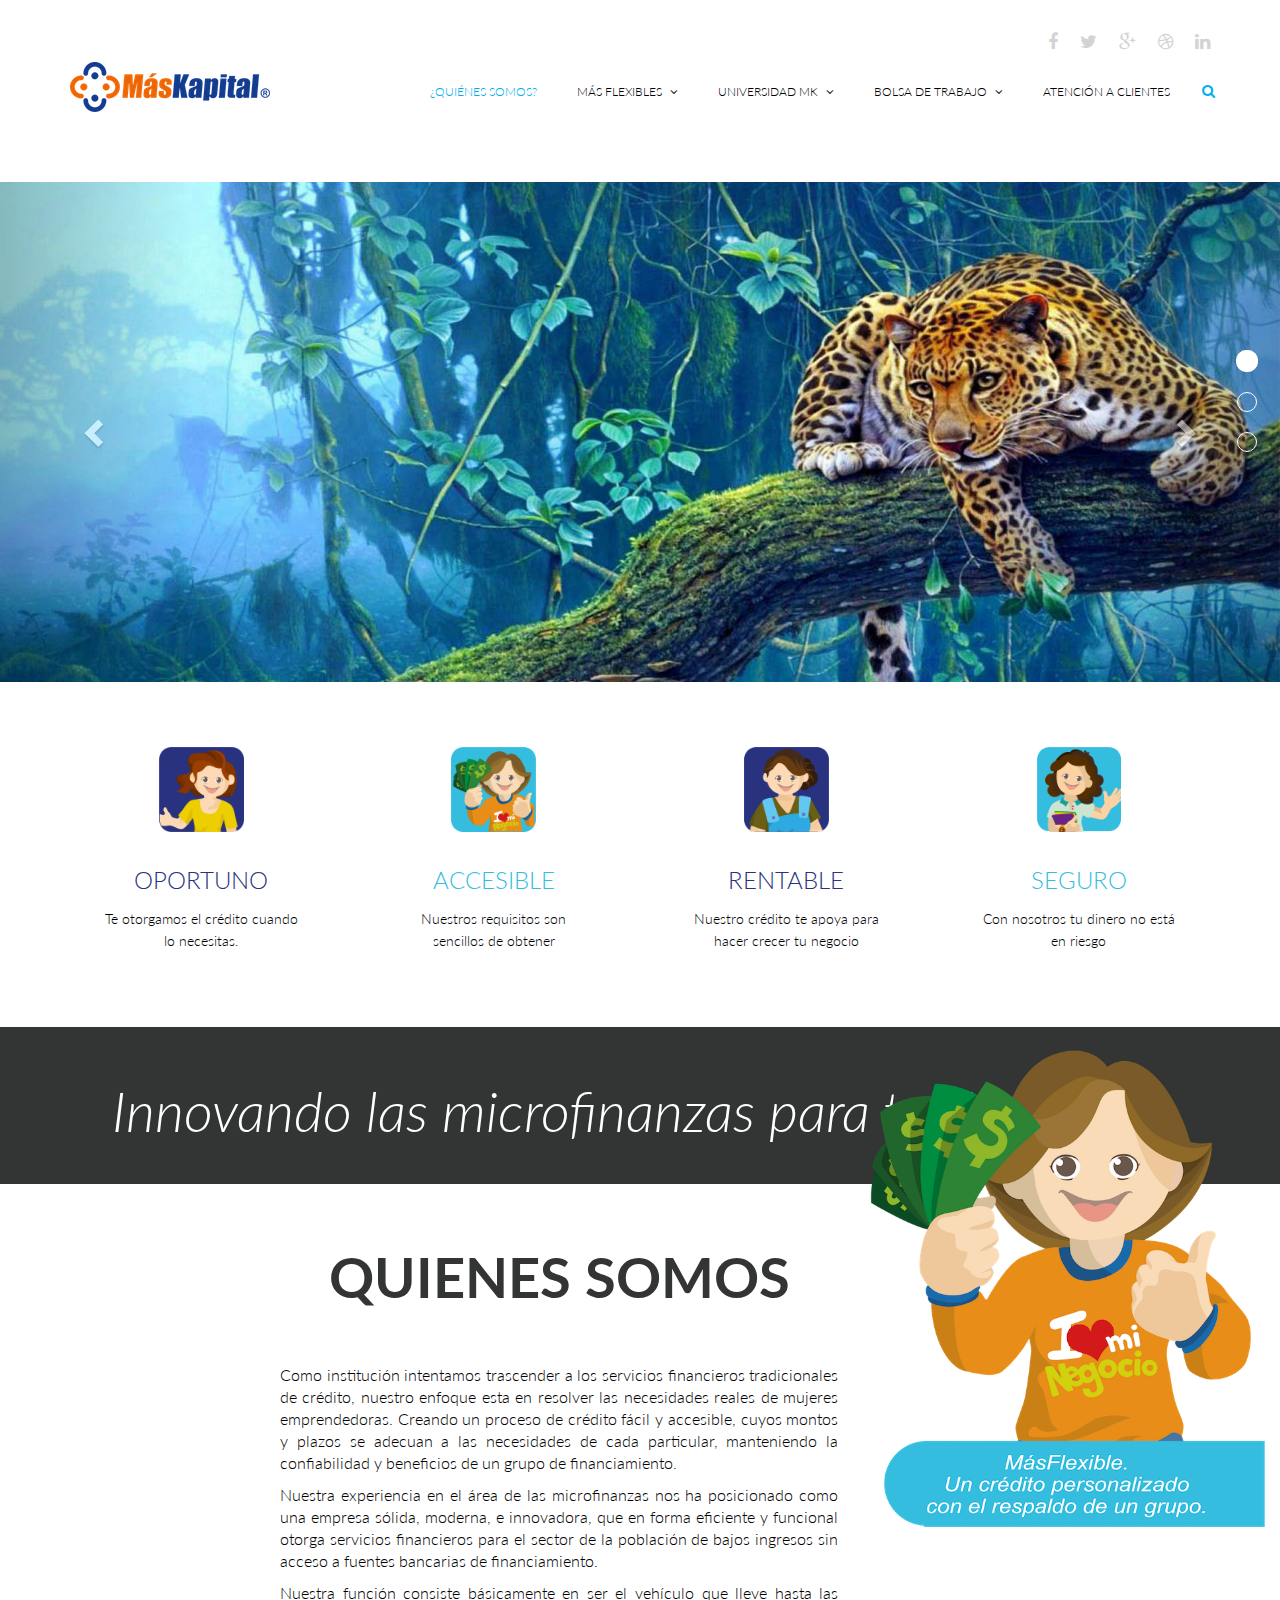
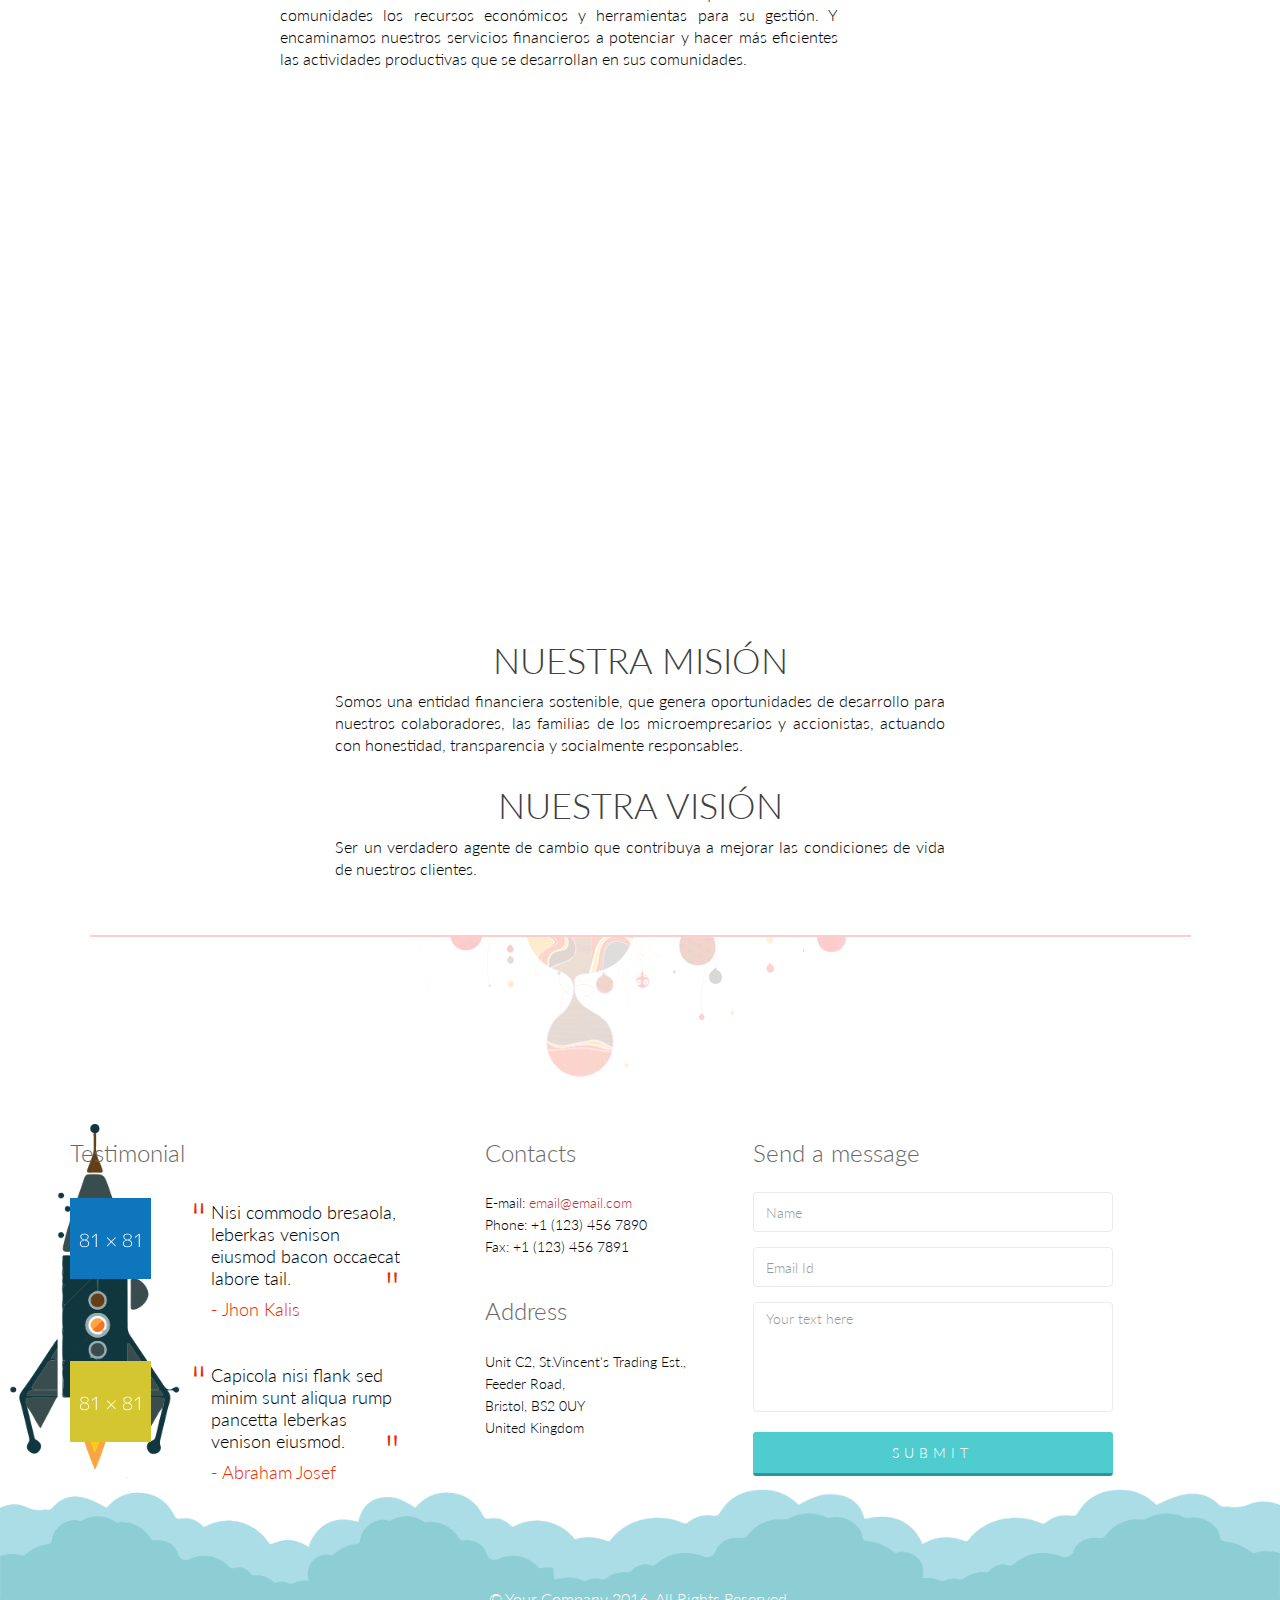
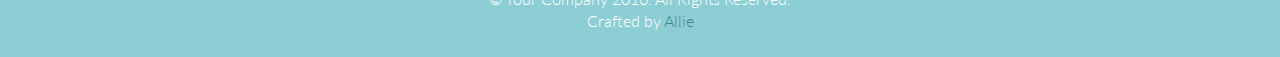
==== index.html @ a47e45c5 "Inicio" ====
<!DOCTYPE html>
<html lang="en">
<head>
    <meta charset="utf-8">
    <meta name="viewport" content="width=device-width, initial-scale=1.0">
    <meta name="description" content="">
    <meta name="author" content="">
    <title>Inicio | Más kapital</title>
    <link href="css/bootstrap.min.css" rel="stylesheet">
    <link href="css/font-awesome.min.css" rel="stylesheet">
    <link href="css/animate.min.css" rel="stylesheet"> 
    <link href="css/lightbox.css" rel="stylesheet"> 
	<link href="css/main.css" rel="stylesheet">
	<link href="css/responsive.css" rel="stylesheet">

    <!--[if lt IE 9]>
	    <script src="js/html5shiv.js"></script>
	    <script src="js/respond.min.js"></script>
    <![endif]-->       
    <link rel="shortcut icon" href="img/logos/favicon.jpg">
    <link rel="apple-touch-icon-precomposed" sizes="144x144" href="images/ico/apple-touch-icon-144-precomposed.png">
    <link rel="apple-touch-icon-precomposed" sizes="114x114" href="images/ico/apple-touch-icon-114-precomposed.png">
    <link rel="apple-touch-icon-precomposed" sizes="72x72" href="images/ico/apple-touch-icon-72-precomposed.png">
    <link rel="apple-touch-icon-precomposed" href="images/ico/apple-touch-icon-57-precomposed.png">
    <style>
.carousel-indicators {

  position: absolute;
  bottom: 40%;
  z-index: 15;
  width: 30px;
  margin-left: 20px;
  list-style: none;
  text-align: center;
  right: 5%;
  left:95%
}
.carousel-indicators li{
  display: block;
  width: 20px;
  height: 20px;
  margin-bottom: 20px;
}
.carousel-indicators .active {
 width: 22px;
 height: 22px;
 margin-bottom: 20px;
 background-color: #fff;
}
    </style>
</head><!--/head-->

<body>
	<header id="header">      
        <div class="container">
            <div class="row">
                <div class="col-sm-12 overflow">
                   <div class="social-icons pull-right">
                        <ul class="nav nav-pills">
                            <li><a href=""><i class="fa fa-facebook"></i></a></li>
                            <li><a href=""><i class="fa fa-twitter"></i></a></li>
                            <li><a href=""><i class="fa fa-google-plus"></i></a></li>
                            <li><a href=""><i class="fa fa-dribbble"></i></a></li>
                            <li><a href=""><i class="fa fa-linkedin"></i></a></li>
                        </ul>
                    </div> 
                </div>
             </div>
        </div>
        <div class="navbar navbar-inverse" role="banner">
            <div class="container">
                <div class="navbar-header">
                    <button type="button" class="navbar-toggle" data-toggle="collapse" data-target=".navbar-collapse">
                        <span class="sr-only">Toggle navigation</span>
                        <span class="icon-bar"></span>
                        <span class="icon-bar"></span>
                        <span class="icon-bar"></span>
                    </button>

                    <a class="navbar-brand" href="index.html" style="margin-top:10px;">
                    	<h1><img src="img/logos/logo_mas_kapital.png" alt="logo"></h1>
                    </a>
                    
                </div>
                <div class="collapse navbar-collapse" style="margin-top:10px;">
                    <ul class="nav navbar-nav navbar-right">
                        <li class="active"><a href="index.html">¿QUIÉNES SOMOS?</a></li>
                        <li class="dropdown"><a href="#">MÁS FLEXIBLES <i class="fa fa-angle-down"></i></a>
                            <ul role="menu" class="sub-menu">
                                <li><a href="aboutus.html">About</a></li>
                                <li><a href="aboutus2.html">About 2</a></li>
                                <li><a href="service.html">Services</a></li>
                                <li><a href="pricing.html">Pricing</a></li>
                                <li><a href="contact.html">Contact us</a></li>
                                <li><a href="contact2.html">Contact us 2</a></li>
                                <li><a href="404.html">404 error</a></li>
                                <li><a href="coming-soon.html">Coming Soon</a></li>
                            </ul>
                        </li>                    
                        <li class="dropdown"><a href="blog.html">UNIVERSIDAD MK <i class="fa fa-angle-down"></i></a>
                            <ul role="menu" class="sub-menu">
                                <li><a href="blog.html">Blog Default</a></li>
                                <li><a href="blogtwo.html">Timeline Blog</a></li>
                                <li><a href="blogone.html">2 Columns + Right Sidebar</a></li>
                                <li><a href="blogthree.html">1 Column + Left Sidebar</a></li>
                                <li><a href="blogfour.html">Blog Masonary</a></li>
                                <li><a href="blogdetails.html">Blog Details</a></li>
                            </ul>
                        </li>
                        <li class="dropdown"><a href="portfolio.html">BOLSA DE TRABAJO <i class="fa fa-angle-down"></i></a>
                            <ul role="menu" class="sub-menu">
                                <li><a href="portfolio.html">Portfolio Default</a></li>
                                <li><a href="portfoliofour.html">Isotope 3 Columns + Right Sidebar</a></li>
                                <li><a href="portfolioone.html">3 Columns + Right Sidebar</a></li>
                                <li><a href="portfoliotwo.html">3 Columns + Left Sidebar</a></li>
                                <li><a href="portfoliothree.html">2 Columns</a></li>
                                <li><a href="portfolio-details.html">Portfolio Details</a></li>
                            </ul>
                        </li>                         
                        <li><a href="shortcodes.html ">ATENCIÓN A CLIENTES</a></li>                    
                    </ul>
                </div>
                <div class="search" style="margin-top:10px;">
                    <form role="form">
                        <i class="fa fa-search"></i>
                        <div class="field-toggle">
                            <input type="text" class="search-form" autocomplete="off" placeholder="Search">
                        </div>
                    </form>
                </div>
            </div>
        </div>
    </header>
    <!--/#header-->

    <section id="home-slider">


        <div class="container-fluid">
            <div class="row">
        
                <div style="padding:0px;">
                    <div id="carousel-example-generic" class="carousel slide" data-ride="carousel">
                        <!-- Indicators -->
                        <ol class="carousel-indicators">
                            <li data-target="#carousel-example-generic" data-slide-to="0" class="active"></li>
                            <li data-target="#carousel-example-generic" data-slide-to="1"></li>
                            <li data-target="#carousel-example-generic" data-slide-to="2"></li>
                        </ol>

                        <!-- Wrapper for slides -->
                        <div class="carousel-inner" role="listbox">
                            <div class="item active ">
                                <img src="img/imagen1.jpg"  alt="imagen1">
                            </div>
                            <div class="item">
                                <img src="img/imagen1.jpg" alt="imagen2">
                            </div>
                            <div class="item">
                                <img src="img/imagen1.jpg" alt="imagen3">
                            </div>

                        </div>

                        <!-- Controls -->
                        <a class="left carousel-control" href="#carousel-example-generic" role="button" data-slide="prev">
                            <span class="glyphicon glyphicon-chevron-left" aria-hidden="true"></span>
                            <span class="sr-only">Previous</span>
                        </a>
                        <a class="right carousel-control" href="#carousel-example-generic" role="button" data-slide="next">
                            <span class="glyphicon glyphicon-chevron-right" aria-hidden="true"></span>
                            <span class="sr-only">Next</span>
                        </a>
                    </div>                  
                </div>

                <!--<div class="main-slider">
                    <div class="slide-text">
                        <h1>We Are Creative Nerds</h1>
                        <p>Boudin doner frankfurter pig. Cow shank bresaola pork loin tri-tip tongue venison pork belly meatloaf short loin landjaeger biltong beef ribs shankle chicken andouille.</p>
                        <a href="#" class="btn btn-common">SIGN UP</a>
                    </div>
                    <img src="images/home/slider/hill.png" class="slider-hill" alt="slider image">
                    <img src="images/home/slider/house.png" class="slider-house" alt="slider image">
                    <img src="images/home/slider/sun.png" class="slider-sun" alt="slider image">
                    <img src="images/home/slider/birds1.png" class="slider-birds1" alt="slider image">
                    <img src="images/home/slider/birds2.png" class="slider-birds2" alt="slider image">
                </div>-->
            </div>
        </div>
        <div class="preloader"><i class="fa fa-sun-o fa-spin"></i></div>
    </section>
    <!--/#home-slider-->

    <section id="services">
        <div class="container">
            <div class="row">
                <div class="col-sm-3 text-center padding wow fadeIn" data-wow-duration="1000ms" data-wow-delay="300ms">
                    <div class="single-service">
                        <div class="wow scaleIn" data-wow-duration="500ms" data-wow-delay="300ms">
                            <img src="img/index/oportuno.png" alt="oportuno">
                        </div>
                        <h2 style="color:#29327e">OPORTUNO</h2>
                        <p>Te otorgamos el crédito cuando lo necesitas.</p>
                    </div>
                </div>
                <div class="col-sm-3 text-center padding wow fadeIn" data-wow-duration="1000ms" data-wow-delay="600ms">
                    <div class="single-service">
                        <div class="wow scaleIn" data-wow-duration="500ms" data-wow-delay="600ms">
                            <img src="img/index/accesible.png" alt="accesible">
                        </div>
                        <h2 style="color:#35bddf">ACCESIBLE</h2>
                        <p>Nuestros requisitos son sencillos de obtener</p>
                    </div>
                </div>
                <div class="col-sm-3 text-center padding wow fadeIn" data-wow-duration="1000ms" data-wow-delay="900ms">
                    <div class="single-service">
                        <div class="wow scaleIn" data-wow-duration="500ms" data-wow-delay="900ms">
                            <img src="img/index/rentable.png" alt="rentable">
                        </div>
                        <h2 style="color:#29327e">RENTABLE</h2>
                        <p>Nuestro crédito te apoya para hacer crecer tu negocio</p>
                    </div>
                </div>
                <div class="col-sm-3 text-center padding wow fadeIn" data-wow-duration="1000ms" data-wow-delay="1200ms">
                    <div class="single-service">
                        <div class="wow scaleIn" data-wow-duration="500ms" data-wow-delay="1200ms">
                            <img src="img/index/seguro.png" alt="seguro">
                        </div>
                        <h2 style="color:#35bddf">SEGURO</h2>
                        <p>Con nosotros tu dinero no está en riesgo</p>
                    </div>
                </div>

            </div>
        </div>
    </section>
    <!--/#services-->

    <section id="action" class="responsive" style="background-color:#323534">
        <div class="vertical-center">
             <div class="container-fluid">
                <div class="row">
                    <h1 class="hidden-sm hidden-xs" style="padding-left:2em;color:#ffffff;font-size:4em;"><i>Innovando las microfinanzas para tu desarrollo</i></h1>
                    <h1 class="visible-xs visible-sm" style="padding-left:2em;color:red;font-size:24px;"><i>Innovando las microfinanzas para tu desarrollo</i></h1>
                </div>
            </div>
        </div>
   </section>
    <!--/#action-->

    <!-- QUIENES SOMOS -->
    <section id="features">
        <div class="container-fluid">
            <div class="row">
                <!--<div class="single-features">
                    <div class="col-sm-5 wow fadeInLeft" data-wow-duration="500ms" data-wow-delay="300ms">
                        <img src="images/home/image1.png" class="img-responsive" alt="">
                    </div>
                    <div class="col-sm-6 wow fadeInRight" data-wow-duration="500ms" data-wow-delay="300ms">
                        <h2>Experienced and Enthusiastic</h2>
                        <P>Pork belly leberkas cow short ribs capicola pork loin. Doner fatback frankfurter jerky meatball pastrami bacon tail sausage. Turkey fatback ball tip, tri-tip tenderloin drumstick salami strip steak.</P>
                    </div>
                </div>-->
                <div class="">
                    <div class="col-sm-8 fadeInLeft text-center" style="padding-left:20em;margin-top:3em;">
                        <h1 style="color:#323534;font-size:4em;margin-bottom:1em;"><b>QUIENES SOMOS</b></h1>
                        <p style="font-size:16px;text-align:justify;">
                            Como institución intentamos trascender a los servicios financieros tradicionales de crédito, nuestro enfoque esta en resolver las necesidades reales de mujeres emprendedoras. Creando un proceso de crédito fácil y accesible, cuyos montos y plazos se adecuan a las necesidades de cada particular, manteniendo la confiabilidad y beneficios de un grupo de financiamiento. 
                        </p>
                        <p style="font-size:16px;text-align:justify;">
                            Nuestra experiencia en el área de las microfinanzas nos ha posicionado como una empresa sólida, moderna, e innovadora, que en forma eficiente y funcional otorga servicios financieros para el sector de la población de bajos ingresos sin acceso a fuentes bancarias de financiamiento.
                        </p>
                        <p style="font-size:16px;text-align:justify;">
                            Nuestra función consiste básicamente en ser el vehículo que lleve hasta las comunidades los recursos económicos y herramientas para su gestión. Y encaminamos nuestros servicios financieros a potenciar y hacer más eficientes las actividades productivas que se desarrollan en sus comunidades.
                        </p>
                    </div>
                    <div class="col-sm-4">
                        <img class="img-responsive" src="img/quienes_somos/quienes_somos.png" alt="" style="float:right;margin-top:-150px;">
                    </div>
                </div>

            </div>
        </div>
    </section>
     <!--/#features-->
    
    <section id="clients" style="margin-top:4em;">
        <div class="">
            <div class="row">
                <div class="col-sm-12">
                    <div class="clients text-center wow fadeInUp" data-wow-duration="500ms" data-wow-delay="300ms">
                        <p><img src="img/nuestros_valores/nuestros_valores.jpg" class="img-responsive" alt=""></p>
                    </div>
                    <div class="col-sm-6 col-sm-offset-3">
                        <h1 class="title text-center">NUESTRA MISIÓN</h1>
                        <p style="text-align:justify;font-size:16px;">
                            Somos una entidad financiera sostenible, que genera oportunidades de desarrollo para nuestros colaboradores, las familias de los microempresarios y accionistas, actuando con honestidad, transparencia y socialmente responsables.
                        </p>
                    </div>
                    <div class="col-sm-6 col-sm-offset-3">
                        <h1 class="title text-center">NUESTRA VISIÓN</h1>
                        <p style="text-align:justify;font-size:16px;">
                            Ser un verdadero agente de cambio que contribuya a mejorar las condiciones de vida de nuestros clientes.
                        </p> 
                    </div>
                    <!--<div class="clients-logo wow fadeIn" data-wow-duration="1000ms" data-wow-delay="600ms">
                        <div class="col-xs-3 col-sm-2">
                            <a href="#"><img src="images/home/client1.png" class="img-responsive" alt=""></a>
                        </div>
                        <div class="col-xs-3 col-sm-2">
                            <a href="#"><img src="images/home/client2.png" class="img-responsive" alt=""></a>
                        </div>
                         <div class="col-xs-3 col-sm-2">
                            <a href="#"><img src="images/home/client3.png" class="img-responsive" alt=""></a>
                        </div>
                         <div class="col-xs-3 col-sm-2">
                            <a href="#"><img src="images/home/client4.png" class="img-responsive" alt=""></a>
                        </div>
                         <div class="col-xs-3 col-sm-2">
                            <a href="#"><img src="images/home/client5.png" class="img-responsive" alt=""></a>
                        </div>
                         <div class="col-xs-3 col-sm-2">
                            <a href="#"><img src="images/home/client6.png" class="img-responsive" alt=""></a>
                        </div>
                    </div>-->
                </div>
            </div>
        </div>
     </section>
    <!--/#clients-->

    <footer id="footer">
        <div class="container">
            <div class="row">
                <div class="col-sm-12 text-center bottom-separator">
                    <img src="images/home/under.png" class="img-responsive inline" alt="">
                </div>
                <div class="col-md-4 col-sm-6">
                    <div class="testimonial bottom">
                        <h2>Testimonial</h2>
                        <div class="media">
                            <div class="pull-left">
                                <a href="#"><img src="images/home/profile1.png" alt=""></a>
                            </div>
                            <div class="media-body">
                                <blockquote>Nisi commodo bresaola, leberkas venison eiusmod bacon occaecat labore tail.</blockquote>
                                <h3><a href="#">- Jhon Kalis</a></h3>
                            </div>
                         </div>
                        <div class="media">
                            <div class="pull-left">
                                <a href="#"><img src="images/home/profile2.png" alt=""></a>
                            </div>
                            <div class="media-body">
                                <blockquote>Capicola nisi flank sed minim sunt aliqua rump pancetta leberkas venison eiusmod.</blockquote>
                                <h3><a href="">- Abraham Josef</a></h3>
                            </div>
                        </div>   
                    </div> 
                </div>
                <div class="col-md-3 col-sm-6">
                    <div class="contact-info bottom">
                        <h2>Contacts</h2>
                        <address>
                        E-mail: <a href="mailto:someone@example.com">email@email.com</a> <br> 
                        Phone: +1 (123) 456 7890 <br> 
                        Fax: +1 (123) 456 7891 <br> 
                        </address>

                        <h2>Address</h2>
                        <address>
                        Unit C2, St.Vincent's Trading Est., <br> 
                        Feeder Road, <br> 
                        Bristol, BS2 0UY <br> 
                        United Kingdom <br> 
                        </address>
                    </div>
                </div>
                <div class="col-md-4 col-sm-12">
                    <div class="contact-form bottom">
                        <h2>Send a message</h2>
                        <form id="main-contact-form" name="contact-form" method="post" action="sendemail.php">
                            <div class="form-group">
                                <input type="text" name="name" class="form-control" required="required" placeholder="Name">
                            </div>
                            <div class="form-group">
                                <input type="email" name="email" class="form-control" required="required" placeholder="Email Id">
                            </div>
                            <div class="form-group">
                                <textarea name="message" id="message" required="required" class="form-control" rows="8" placeholder="Your text here"></textarea>
                            </div>                        
                            <div class="form-group">
                                <input type="submit" name="submit" class="btn btn-submit" value="Submit">
                            </div>
                        </form>
                    </div>
                </div>
                <div class="col-sm-12">
                    <div class="copyright-text text-center">
                        <p>&copy; Your Company 2016. All Rights Reserved.</p>
                        <p>Crafted by <a target="_blank" href="http://designscrazed.org/">Allie</a></p>
                    </div>
                </div>
            </div>
        </div>
    </footer>
    <!--/#footer-->

    <script type="text/javascript" src="js/jquery.js"></script>
    <script type="text/javascript" src="js/bootstrap.min.js"></script>
    <script type="text/javascript" src="js/lightbox.min.js"></script>
    <script type="text/javascript" src="js/wow.min.js"></script>
    <script type="text/javascript" src="js/main.js"></script>   
</body>
</html>
---- css/main.css ----
/*
  Theme Name: Triangle
  Theme Uri: http://designscrazed.org/
  Author: Allie
  Author Uri: http://designscrazed.org/
  Description: Creative Site Template
  Version: 1.1
  */

  @import url(http://fonts.googleapis.com/css?family=Lato:100,300,400,700);
  @import url(http://fonts.googleapis.com/css?family=Open+Sans:300italic,400italic,600italic,700italic,400,300,600,700);
  @import url(http://fonts.googleapis.com/css?family=Noto+Sans:400,700);

  body {
    background: #fff;
    font-family: 'Lato', sans-serif;
    font-weight: 300;
    font-size: 14px;
    line-height: 22px;
    color: #000;
  }

  html {
    height: 100%;
  }


  a{
    color:#C03035;
  }

  a:hover {
    outline: none;
    text-decoration:none;
    color:#4fcccd;
  }

  a:focus {
    outline:none;
    outline-offset: 0;
  }

  a {
    -webkit-transition: 300ms;
    -moz-transition: 300ms;
    -o-transition: 300ms;
    transition: 300ms;
  }


  ul {
    list-style: none;
  }

  h1, h2, h3, h4, h5, h6 {
    font-family: 'Lato', sans-serif;
    font-weight: 300;
  }

  h1{
    color: #686868;
  }

  h2{
    font-size: 24px;
    color: #686868;
  }

  h3{
    font-size: 18px;
  }

  .overflow{
    overflow: hidden;
  }

  .uppercase{
    text-transform: uppercase;
  }

  .btn-common {
    font-size: 14px;
    color: #0099ae;
    border: 1px solid #0099ae;
    font-family: 'Open Sans', sans-serif;
    font-weight: 300;
    padding: 10px 25px;
  }

  #action .col-sm-5{
    position: absolute;

    top: 0;
    height: 100%;
    right: 0;
  }


  .btn-common:hover, 
  .btn-common:focus{
    outline: none;
    background: none;
    box-shadow: none;
    color: #01707f;
    border-color:#01707f;
  }

  .align-right{
    text-align: right;
  }

  .inline{
    display: inline-block;
  }

  .padding{
    padding: 65px 0;
  }

  .padding-bottom{
    padding-bottom: 65px;
  }

  .padding-top{
    padding-top: 90px;
  }

  .padding-right{
    padding-right: 80px;
  }

  .padding-left{
    padding-left: 80px;
  }

  .margin-bottom{
    margin-bottom: 35px;
  }

     .carousel-indicators.visible-xs {
      height: 20px;
      margin: 0;
      padding: 0;
      position: absolute;
      top: -35px;
      width: 100%;
      left: 0;
    }

  .carousel-indicators.visible-xs li {
    border-color: #D29948;
    border-width: 2px;
    height: 12px;
    margin: 0 5px 0 0;
    width: 12px;
  }

  .carousel-indicators.visible-xs li.active {
    background: rgba(210, 153, 72, 0.7);
  }


/*************************
*******Header******
**************************/


#header{
  margin-bottom: 0;
  padding: 30px 0 60px 0;
}

#header .navbar-inverse .container{
  position: relative;
}

.search{
  position: absolute;
  top: 20px;
  right: 0;
  z-index: 1;
}

.search i{
  color: #00aeef;
  cursor: pointer;
  position: absolute;
  right: 10px;
  top: 2px;
}

.field-toggle{
  position: relative;
  top: 30px;
  right: 15px;
  display: none;
  height: 50px;
}

.search-form{
  padding-left: 10px;
  height: 40px;
  font-size: 18px;
  color: #818285;
  font-weight: 300;
  outline: none;
  border: 1px solid #00aeef;
  margin-top: 20px;
  border-radius: 4px;
}

.social-icons ul li{
  padding: 0 10px;

}

.social-icons ul li:last-child{
  padding-right: 0;

}

.social-icons ul li a{
  font-size: 18px;
  color: #d3d3d3;
  padding: 0;
}

.social-icons ul li a:hover .fa-facebook {
  color:#0884d5;
}

.social-icons ul li a:hover .fa-twitter {
  color:#2AA7DC;
}

.social-icons ul li a:hover .fa-google-plus {
  color:#A22523;
}

.social-icons ul li a:hover .fa-dribbble {
  color:#E94989;
}

.social-icons ul li a:hover .fa-linkedin {
  color:#006DC0;
}

.social-icons ul li a:hover,
.social-icons ul li a:focus{  
  background: none;
}

#header .navbar {
  background: #fff;
  border: 0;
  margin-bottom: 0;
}

#header .navbar-toggle{
  margin-top: 20px;
}

#header .navbar-brand{
  padding: 0;
  margin-left: 0;
}

#header .navbar-brand h1{
  padding: 0;
  margin: 0;
}

#header .navbar-nav.navbar-right >li:last-child{
  margin-right: 20px;
}

#header .navbar-nav.navbar-right >li a {
  color: #000;
  font-size: 12px;
  padding: 20px;
  text-transform: uppercase;
  font-weight: 300;
}


#header .navbar-inverse .navbar-nav  li.active > a,  
#header .navbar-inverse .navbar-nav  li.active > a:focus, 
#header .navbar-nav.navbar-right li > a:hover,
.navbar-inverse .navbar-nav > .open > a {
  background-color: inherit;
  border: 0;
  color: #00aeef;
}

#header .navbar-inverse .navbar-nav  li a:hover{
  color: #00aeef;
}


/*  Dropdown menu*/

ul.sub-menu {
  display: none;
  list-style: none;
  padding: 0;
  margin: 0;
}

#header .navbar-nav li ul.sub-menu li a{
  color: #818285;
  padding: 5px 0;
  font-size: 13px;
  display: block;
  text-transform: capitalize;
}

#header .navbar-nav li ul.sub-menu li .active{
  background: #00aeef;
  color: #fff;
  position: relative;
}

#header .navbar-nav li ul.sub-menu li .active i{
  position: absolute;
  font-size: 56px;
  top: -13px;
  color: #0884d5;
}

#header .navbar-nav li ul.sub-menu li .active .fa-angle-right{
  left: -3px;
}

#header .navbar-nav li ul.sub-menu li .active .fa-angle-left{
  right: -3px;
}

#header .navbar-nav li ul.sub-menu li a:hover,
#header .navbar-nav li ul.sub-menu li a:focus{
  background: #00aeef;
  color: #fff;
}

.fa-angle-down{
  padding-left: 5px; 
}

.scaleIn {
  -webkit-animation-name: scaleIn;
  animation-name: scaleIn;
}

@-webkit-keyframes scaleIn {
  0% {
    opacity: 0;
    -webkit-transform: scale(0);
    transform: scale(0);
  }

  100% {
    opacity: 1;
    -webkit-transform: scale(1);
    transform: scale(1);
  }
}

@keyframes scaleIn {
  0% {
    opacity: 0;
    -webkit-transform: scale(0);
    -ms-transform: scale(0);
    transform: scale(0);
  }

  100% {
    opacity: 1;
    -webkit-transform: scale(1);
    -ms-transform: scale(1);
    transform: scale(1);
  }
}


/*************************
*******Footer******
**************************/

#footer {
  padding-bottom: 10px;
  background-image: url(../images/home/footer.png);
  background-repeat: repeat-x;
  background-position: bottom;
  background-size: contain;
}

#footer h1{
  margin-bottom: 65px;
  margin-top: 36px;
}

#footer .bottom-separator {
  margin-bottom: 60px;
}

#message {
  height: 110px;
  resize: none;
}

.bottom > h2 {
  margin-top: 0;
  margin-bottom: 26px;
}

.bottom .media-body h3 {
  margin-top: 0;
  padding-left: 25px;
}

.bottom .media-body h3 a{
  color: #ea2c00;
}

.testimonial .media{
  margin-top: 0;
  margin-bottom: 25px;
}

.testimonial .media>.pull-left{
  margin-right: 25px;
}

.testimonial .media>.pull-left img{
  margin-top: 6px;
}

.testimonial .media .media-body blockquote{
  padding-left: 25px;
  padding-right: 30px;
  position: relative;
  border-left: 0;
  margin-bottom: 0;
}

.testimonial .media .media-body blockquote:before{
  position: absolute;
  left: 5px;
  top: 8px;
  content: '"';
  font-size: 40px;
  color: #ea2c00;
  font-family: 'Noto Sans', sans-serif;
  transform:rotate(180deg);
  -ms-transform:rotate(180deg); /* IE 9 */
  -webkit-transform: rotate(180deg); /* Opera, Chrome, and Safari */
  line-height: 0;
}

.testimonial .media .media-body blockquote:after{
  position: absolute;
  right: 30px;
  bottom: 14px;
  content: '"';
  font-size: 40px;
  color: #ea2c00;
  font-family: 'Noto Sans', sans-serif;
  line-height: 0;
}

.contact-info.bottom {
  padding-left: 25px;
}

.bottom > address {
  line-height: 22px;
  margin-bottom: 40px;
}

.form-control {
  border: 1px solid #eaeaea;
  font-weight: 300;
  outline: none;
  box-shadow: none;
  height: 40px;
}

.form-control:hover, 
.form-control:focus{
  border-color: #4fcccd;
  outline: none;
  box-shadow: none;
}

.btn-submit {
  width: 100%;
  background-color: #4fcccd;
  color: #fff;
  font-size: 14px;
  font-weight: 300;
  letter-spacing: 5px;
  text-transform: uppercase;
  border-radius: 3px;
  margin-top: 5px;
  border-bottom: 3px solid #2f9697;
  box-shadow: none;
  padding: 10px;
}

.btn-submit:hover, 
.btn-submit:focus{
  color: #fff;
  outline: none;
  box-shadow: none;
  opacity: .8;
}

.copyright-text{
  margin-top: 70px;
  color: #fff;
  font-size: 16px;  
  padding-bottom: 15px;
}

.copyright-text a {
  color: #3e848a
}

.copyright-text p {
  margin-bottom: 0;
}

/*************************
*******Home Page******
**************************/
#home-slider {
  background: url(../images/home/slider-bg.png) 0 100% repeat-x;
  position: relative;
}

#home-slider .main-slider {
  position: relative;
  height: 450px;
}

#home-slider .slide-text{
  position: absolute;
  top: 50px;
  left: 0;
  width: 450px;
}

.animate-in .slide-text {
  -webkit-animation: fadeInLeftBig 700ms cubic-bezier(0.190,1.000,0.220,1.000) 200ms both;
  animation: fadeInLeftBig 700ms cubic-bezier(0.190,1.000,0.220,1.000) 200ms both;
}

#home-slider .slider-hill {
  position: absolute;
  right: 0;
  bottom: 0;
}

.animate-in .slider-hill {
  -webkit-animation: bounceInDown 1000ms ease-in-out 200ms both;
  animation: bounceInDown 1000ms ease-in-out 200ms both;
}

#home-slider .slider-house {
  position: absolute;
  right: 110px;
  bottom: -30px;
}

.animate-in .slider-house {
  -webkit-animation: bounceInDown 500ms ease-in-out 800ms both;
  animation: bounceInDown 500ms ease-in-out 800ms both;
}

#home-slider .slider-sun {
  position: absolute;
  right: 365px;
  bottom: 100px;
}

.animate-in .slider-sun {
  -webkit-animation: scaleIn 500ms ease-in-out 1200ms both;
  animation: scaleIn 500ms ease-in-out 1200ms both;
}

#home-slider .slider-birds1 {
  position: absolute;
  right: 470px;
  bottom: 75px;
}

.animate-in .slider-birds1 {
  -webkit-animation: fadeInLeft 500ms ease-in-out 1200ms both;
  animation: fadeInLeft 500ms ease-in-out 1200ms both;
}

#home-slider .slider-birds2 {
  position: absolute;
  right: 40px;
  bottom: 150px;
}

.animate-in .slider-birds2 {
  -webkit-animation: fadeInRight 500ms ease-in-out 1200ms both;
  animation: fadeInRight 500ms ease-in-out 1200ms both;
}


#home-slider h1{
  margin-top: 100px;
  margin-bottom: 25px;
}

#home-slider .btn-common {
  margin-top: 20px;
}

#home-slider .preloader {
  position: absolute;
  left: 0;
  top: 0;
  bottom: -30px;
  right: 0;
  background: #fafafa;
  text-align: center;
}

#home-slider .preloader > i {
  font-size: 48px;
  height: 48px;
  line-height: 48px;
  color: #00aeef;
  position: absolute;
  left: 50%;
  margin-left: -24px;
  top: 50%;
  margin-top: -24px;
}

#action {
  background-image: url(../img/index/cuadro.jpg);
  background-color: #fbfafa;
  background-repeat: repeat-x;
  height: 157px;
  background-position: center;
  display: table;
  position: static;
  width: 100%;
}

.vertical-center{
  display: table-cell;
  vertical-align: middle;
  width: 100%;
  position: statice;
}


.single-service{
  overflow: hidden;
  display: block;
}

.single-service img {
  margin-bottom: 35px;
}

.single-service .fold {
  margin-bottom: 35px;
}

.single-service h2 {
  margin-top: 0;
  margin-bottom: 15px;
}

.single-service p {
  padding: 0 48px;
}

.action h1{
  margin-top: 0;
}

.action p{
  font-size: 18px;
  margin-bottom: 0;
  font-weight: 300;
}

.action .btn-common{
  margin-top: 55px;
  float: left;
}

.title {
  color: #404040;
  font-weight: 300;
}

.single-features {
  overflow: hidden;
  padding-top: 65px;
  padding-bottom: 40px;
}

.single-features .col-sm-6 {
  margin-top: 50px;
}

.single-features:last-child {
  padding-bottom: 95px;
  padding-top: 0;
}

.single-features h2{
  margin-bottom: 15px;
}

#clients{
  padding-bottom: 45px;
}

.clients {
  margin-bottom: 45px;
}

.clients img {
  display: inline-block;
}

.clients-logo {
  overflow: hidden;
  margin-bottom: 10px;
}



/*************************
*******About Us Page******
**************************/

#action , 
#page-breadcrumb{
  position: relative;
}

#page-breadcrumb {
  background-image: url(../images/home/tour-bg.png);
  background-color: #fbfafa;
  background-repeat: repeat-x;
  height: 130px;
  background-position: center;
  display: table;
  position: static;
  width: 100%;
}

#team {
  padding: 85px 0;
}

#team-carousel {
  margin-top: 80px;
}

#company-information .padding-top{
  padding-top: 172px;
  
}

.single-service img {
  height: 85px;
}

.tour-button {
  background-image: url(../images/home/tour-icon2.png);
  height: 100%;
  background-repeat: no-repeat;
  position: absolute;
  width: 100%;
  left: 0;
  background-position: 151px 4px;
}

.about-image {
  padding:90px 90px 0;
}

.team-single {
  position: relative;
}

.person-thumb {
  position: relative;
}

.person-thumb img {
}


.social-profile {
  background: none repeat scroll 0 0 rgba(137, 97, 46, 0.8);
  display: none;
  position: absolute;
  text-align: center;
  top: 0;
    -webkit-transition: all 0.9s ease;
  -moz-transition: all 0.9s ease;
  -ms-transition: all 0.9s ease;
  -o-transition: all 0.9s ease;
  transition: all 0.9s ease;transition: all 0.9s ease 0s;
  width: 100%;
  height: 100%;
}

.team-single:hover .social-profile{
  background:rgba(112, 35, 64, 0.9);
  display: block;
  -webkit-animation: fadeInUp 400ms;
  animation: fadeInUp 400ms;
  -webkit-transition: all 0.9s ease;
  -moz-transition: all 0.9s ease;
  -ms-transition: all 0.9s ease;
  -o-transition: all 0.9s ease;
  transition: all 0.9s ease;
}

.social-profile .nav-pills {
  display: inline-block;
  margin-top: -26px;
  padding: 0;
  position: relative;
  top: 50%;
}

.social-profile .nav-pills li {
  display: inline-block;
  margin: 0 5px;
}

.social-profile .nav-pills li a {
  color: #fff;
  border: 1px solid #fff;
  width: 40px;
  height: 40px;
  line-height: 40px;
  text-align: center;
  padding: 0;
  border-radius: 40px;
  -webkit-transition: all 0.9s ease;
  transition: all 0.9s ease;
}

.social-profile .nav-pills li a:hover {
  color: #702340;
  border-color: #702340;
}

.person-info h2 {
  font-weight: 300;
  margin-bottom: 5px;
}

.person-info h3 {
  font-size: 16px;
  color: #686868;
  font-weight: 300;
  margin-top: 0;
  margin-bottom: 0;
}

.team-carousel-control {
  position: absolute;
  top: 36%;
  width: 13px;
  height: 16px;
  text-indent: -9999999px;
  -webkit-transition: all 0.9s ease;
  -moz-transition: all 0.9s ease;
  -ms-transition: all 0.9s ease;
  -o-transition: all 0.9s ease;
  transition: all 0.9s ease;
}

.right.team-carousel-control {
  right: -50px;
  background-image: url(../images/aboutus/right.png);
}

.left.team-carousel-control {
  left: -50px;
  background-image: url(../images/aboutus/left.png);
}

.team-carousel-control:hover{
  background-position: 0 -18px;
  -webkit-transition: all 0.5s ease;
  -moz-transition: all 0.5s ease;
  -ms-transition: all 0.5s ease;  
  -o-transition: all 0.5s ease;
  transition: all 0.5s ease;
}

.count h1{
  font-size: 60px;
  color: #00aeef;
}

.count h3{
  font-size: 16px;
}

.progress .progress-bar.six-sec-ease-in-out {
  -webkit-transition: width 1s ease-in-out;
  -moz-transition: width 1s ease-in-out;
  -ms-transition: width 1s ease-in-out;
  -o-transition: width 1s ease-in-out;
  transition:  width 1s ease-in-out;
}

.top-zero{
  margin-top: 0;
}

h3.top-zero{
  font-size: 20px;
}

#company-information .about-us h2{
  margin-bottom: 45px;
}

.single-skill h3{
  font-size: 16px;
}

.progress{
  height: 30px;
  box-shadow: none;
  -webkit-box-shadow: none;
}

.progress-bar{
  line-height: 30px;
  box-shadow: none;
  -webkit-box-shadow: none;
}

.progress-bar.progress-bar-primary{
  background: #00aeef;
}



/*************************
*******Service Page******
**************************/
#recent-projects{
  padding: 85px 0;
}

.recent-projects .team-single{
  height: 355px;
}

.recent-projects p.padding-bottom{
  padding-bottom: 50px;
}

.choose{
  padding-top: 30px;
}

#company-information.choose .padding-top{
  padding-top: 50px;
}

#company-information h2{
  margin-bottom: 25px;
  margin-top: 0;
}

ul.elements{
  list-style: none;
  margin: 0;
  padding: 0;
}

ul.elements li{
  margin: 6px 0;
}

ul.elements li > i{
  color:#C03035;
  display: inline-block;
  margin-right: 10px;
}

#company-information h1.margin-bottom{
  margin-bottom: 26px;
}

/*************************
*******Portfolio Default**
**************************/

.portfolio-single {
  position: relative;
}

.portfolio-thumb {
  position: relative;
}

.portfolio-thumb img {
  width: 100%;
}


.portfolio-single:hover .portfolio-view{
  display: block;
  -webkit-animation: fadeInUp 400ms;
  animation: fadeInUp 400ms;
}

#portfolio .row{
  margin-left: -10px;
  margin-right: -10px;
}

.portfolio-view {
  display: none;
  position: absolute;
  top: 0;
  height: 100%;
  background:rgba(112, 35, 64, 0.9);
  width: 100%;
  text-align: center;
}

.portfolio-view .nav-pills {
  padding: 0;
  display: inline-block;
  margin-top: -26px;
  top: 50%;
  position: relative;
}

.portfolio-view .nav-pills li {
  display: inline-block;
  margin: 0 5px;
}

.portfolio-view .nav-pills li a {
  color: #fff;
  border: 1px solid #fff;
  width: 40px;
  height: 40px;
  line-height: 38px;
  text-align: center;
  padding: 0;
  border-radius: 40px;
  -webkit-animation: scaleIn 400ms linear 100ms both;
  animation: scaleIn 400ms linear 100ms both;
  -webkit-transition: all 0.9s ease;
  transition: all 0.9s ease;
}

.portfolio-view .nav-pills li a:hover {
  color: #702340;
  border-color: #702340;
  -webkit-transition: all 0.9s ease;
  transition: all 0.9s ease;
}

.portfolio-info {
  overflow: hidden;
  margin-bottom: 30px;
}

.portfolio-info h2 {
  font-size: 18px;
  margin: 15px 0 0;
}

.portfolio-filter {
  margin: 80px 0;
  padding: 0;
}

.portfolio-filter li {
  display: inline-block;
  position: relative;
}

.portfolio-filter li a {
  border-radius: 0;
  color: #686868;
  font-size: 18px;
  font-weight: 300;
  padding: 0 25px;
  text-transform: capitalize;
  border: none;
}

.portfolio-filter li .active{
  background: transparent;
  box-shadow: none;
  -webkit-box-shadow: none;
}

.portfolio-filter li a:hover, 
.portfolio-filter li a:focus,
.portfolio-filter li a.active {
  background: transparent;
  box-shadow: none;
  -webkit-box-shadow: none;
}

.portfolio-filter li a.active:before{
  position: absolute;

  content: "";
  left: 0;
  width: 13px;
  height: 16px;
  background: url(../images/portfolio/icon.png);
  top: 5px;
}

.portfolio-pagination{
  text-align: center;
  
  padding-top: 40px;
  padding-bottom: 90px;
}

.pagination li{
  display: inline-block;
  margin: 0 10px;
}

.pagination li a{
  color: #000;
  padding: 5px 10px;
  border-radius: 5px;
  border: 1px solid #fff;
}

.pagination li:first-child a{
  background: url(../images/portfolio/left.png);
  background-repeat: no-repeat;
  text-indent: -999999999px;
  background-position: center top 10px;
  width: 32px;
  height: 36px;
  border: none;
  -webkit-transition: 300ms;
  -moz-transition: 300ms;
  -o-transition: 300ms;
  transition: 300ms;
}

.pagination li:first-child a:hover{
  background: url(../images/portfolio/left.png);
  background-position: center top -37px;
  background-repeat: no-repeat;
  -webkit-transition: 300ms;
  -moz-transition: 300ms;
  -o-transition: 300ms;
  transition: 300ms;
}

.pagination li:last-child a{
  background: url(../images/portfolio/right.png);
  background-repeat: no-repeat;
  text-indent: -999999999px;
  background-position: center top 10px;
  width: 32px;
  height: 36px;
  border: none;
  -webkit-transition: 300ms;
  -moz-transition: 300ms;
  -o-transition: 300ms;
  transition: 300ms;
}

.pagination li:last-child a:hover{
  background: url(../images/portfolio/right.png);
  background-position: center top -37px;
  background-repeat: no-repeat;
  -webkit-transition: 300ms;
  -moz-transition: 300ms;
  -o-transition: 300ms;
  transition: 300ms;
}

.pagination li a:hover,
.pagination .active a, 
.pagination a:active, 
.pagination .active a:hover,
.pagination .active a:focus, 
.pagination a:focus {
  background: transparent;
  border-color: #C03035;
  color: #C03035;
}


/*****************************
Portfolio with right sidebar
*****************************/

.sidebar h3 {
  color: #404040;
  margin-top: 0;
  border-bottom: 3px solid #ececec;
  margin-bottom: 6px;
  padding-bottom: 8px;
}

.sidebar-item{
  margin-bottom: 48px;
}

.categories .navbar-stacked li {
  border-bottom: 1px solid #ececec;
}

.categories .navbar-stacked li:last-child {
  border-bottom: 0px solid #ececec;
}

.categories .navbar-stacked li a {
  font-size: 16px;
  color: #6a6a6a;
  padding: 8px 0;
  padding-left: 0;
}

.categories .navbar-stacked li a:hover{
  background: none;
  margin-left: 20px;
  color: #0099AE;
  opacity: 1;
}

.categories .navbar-stacked li.active a{
  color: #0099AE;
  padding-left: 20px;
}

.categories .navbar-stacked li.active a:before{
  position: absolute;
  content: "";
  border-color: transparent transparent transparent #0099AE;
  border-width: 8px;
  border-style: solid;
  left: 0;
  top: 13px;
  margin-top: 0;
  z-index: 0;
  transition: all 0.3s ease 0s;
  -moz-transition: all 0.3s ease 0s;
  -webkit-transition: all 0.3s ease 0s;
  -o-transition: all 0.3s ease 0s;
}

.categories .navbar-stacked li.active a:after {
  position: absolute;
  content: "";
  border-color: transparent transparent transparent #fff;
  border-width: 6px;
  border-style: solid;
  left: 0px;
  top: 15px;
  margin-top: 0;
  z-index: 1;
  transition: all 0.3s ease 0s;
  -moz-transition: all 0.3s ease 0s;
  -webkit-transition: all 0.3s ease 0s;
  -o-transition: all 0.3s ease 0s;
}

.sidebar-item .media{
  border-bottom: 1px solid #ececec;
  padding-bottom: 10px;
  padding-top: 21px;
  margin-top: 0;
  transition: all 0.3s ease 0s;
  -moz-transition: all 0.3s ease 0s;
  -webkit-transition: all 0.3s ease 0s;
  -o-transition: all 0.3s ease 0s;    
}

.sidebar-item .media:last-child{
  border-bottom: 0px solid #ececec;  
  padding-bottom: 0; 
}

.sidebar-item .media:hover{
  border-left: 2px solid #0099AE;
  padding-left: 5px;
  transition: all 0.3s ease 0s;
  -moz-transition: all 0.3s ease 0s;
  -webkit-transition: all 0.3s ease 0s;
  -o-transition: all 0.3s ease 0s;
}

.sidebar-item .media:hover.media .media-body h4 a{
  color: #0099AE;
  transition: all 0.3s ease 0s;
  -moz-transition: all 0.3s ease 0s;
  -webkit-transition: all 0.3s ease 0s;
  -o-transition: all 0.3s ease 0s;
}

.sidebar-item .media .media-body h4 {
  margin-top: 0;
  margin-bottom: 8px;
}

.sidebar-item .media .media-body h4 a{
  color: #7d7d7d;
  font-size: 16px;
}

.sidebar-item .media .media-body p {
  color: #b4b4b4;
  font-size: 12px;
}

.tag-cloud .nav-pills{
  margin-top: 16px;
}

.tag-cloud .nav-pills li{
  margin: 0;
  margin-top: 6px;
  margin-right: 4px;
}

.tag-cloud .nav-pills li a{
  font-size: 14px;
  font-weight: 300;
  padding: 5px 15px;
  background: #bbbbbb;
  color: #fff;
  border-radius: 3px;
}

.tag-cloud .nav-pills li a:hover{
  background: #0099AE;
}

.popular ul.gallery {
  margin: 0;
  padding: 0;
  list-style: none;
  margin: 10px -8px;
}

.popular ul.gallery li {
  display: block;
  width: 33.33%;
  float: left;
  padding: 8px;
}

.popular ul.gallery li a {
  display: block;
}

.popular ul.gallery li a img {
  width: 100%;
  transition: border-radius 300ms ease-in;
  -webkit-transition: border-radius 300ms ease-in;
}

.popular ul.gallery li a img:hover {
  border-radius: 60px;
}


/* Start: Recommended Isotope styles */

/**** Isotope Filtering ****/
.isotope-item {
  z-index: 2;
}

.isotope-hidden.isotope-item {
  pointer-events: none;
  z-index: 1;
}

/**** Isotope CSS3 transitions ****/

.isotope,
.isotope .isotope-item {
  -webkit-transition-duration: 0.8s;
  -moz-transition-duration: 0.8s;
  -ms-transition-duration: 0.8s;
  -o-transition-duration: 0.8s;
  transition-duration: 0.8s;
}

.isotope {
  -webkit-transition-property: height, width;
  -moz-transition-property: height, width;
  -ms-transition-property: height, width;
  -o-transition-property: height, width;
  transition-property: height, width;
}

.isotope .isotope-item {
  -webkit-transition-property: -webkit-transform, opacity;
  -moz-transition-property: -moz-transform, opacity;
  -ms-transition-property: -ms-transform, opacity;
  -o-transition-property: -o-transform, opacity;
  transition-property: transform, opacity;
}

/**** disabling Isotope CSS3 transitions ****/
.isotope.no-transition,
.isotope.no-transition .isotope-item,
.isotope .isotope-item.no-transition {
  -webkit-transition-duration: 0s;
  -moz-transition-duration: 0s;
  -ms-transition-duration: 0s;
  -o-transition-duration: 0s;
  transition-duration: 0s;
}




/*****************************
Portfolio Details
*****************************/

#portfolio-information.padding-top{
  padding-top: 100px;
}

.project-name h2{
  margin-top: 0;
  margin-bottom: 15px;
}

#related-work .title{
  margin-bottom: 55px;
  margin-top: 10px;
}

.navbar-default {
  background: none;
  padding: 0;
}

.navbar-default li a{
  font-size: 12px;
  padding: 0;
  padding-right: 15px;
}

.navbar-default li a i{
  padding-right: 8px;
}

.navbar-default li a:hover{
  color: #0884d5;
  background: none;
}

.skills .navbar-default,
.client .navbar-default{
  margin-left: 35px;
  
}

.live-preview .btn-common{
  margin-top: 21px;
  padding: 13px 45px;
}


/*****************************
Blog Default
*****************************/

.single-blog.timeline {
  background: #FFFFFF;
  border: 1px solid #EEEEEE;
  border-bottom: 0;
  position: relative;
  padding-bottom: 0;
}

.timeline .post-content {
  padding: 20px 20px 0;
}

.post-thumb{
  margin: -1px -1px 0;
  position: relative;
  overflow: hidden;
}

.timeline .post-thumb img {
  width: 100%;
}

.post-thumb iframe{
  width: 100%;
  min-height: 270px;
  border: 0;
}

.post-overlay{
  position: absolute;
  top: 50%;
  display: none;
  width: 94px;
  height: 140px;
  margin-top: -70px;
  overflow: hidden;
}

.post-overlay span{
  position: absolute;
  left: 50%;
  bottom: 0; 
  margin-left: -60px;
  -webkit-animation: fadeInUp 400ms;
  animation: fadeInUp 400ms;
  z-index: 9;
}


.post-overlay span:before{
  position: absolute;
  bottom: 0;
  border-style: solid;
  border-width: 60px;
  content: "";
  border-color: transparent transparent #0884d5 transparent;
  z-index: -1;
  cursor: initial;
}

.post-overlay span a{
  font-size: 30px;
  color: #fff;
  background: transparent;
  padding: 0; 
  margin-left: 50px;
}

.single-blog:hover .post-overlay{
  display: block;
  -webkit-animation: fadeIn 300ms;
  animation: fadeIn 300ms;
}

.timeline-divider{
  position: relative;
  padding-top: 50px;
}

.timeline-divider:before{
  position: absolute;
  top: 0;
  content: "";
  border-left-style: solid;
  border-left-width: 1px;
  height: 100%;
  border-left-color: #0099AE;
  left: 50%;
  margin-left: -2px;
}

.timeline-blog .col-sm-6.padding-top{
  padding-top: 70px;
}

.post-content{
  padding: 20px 0;
}

.timeline-date .btn-common{
  font-size: 18px;
  color: #4a4a4a;
  font-weight: 300;
  border-radius: 0;
  padding: 17px 40px;
}

.arrow-right{
  position: relative;
}

.arrow-right:after{
  position: absolute;
  right: 1px;
  content: "";
  top: 15px;
  background: url(../images/blog/left.png);
  width: 43px;
  height: 54px;
}

.arrow-left{
  position: relative;
}

.arrow-left:before{
  position: absolute;
  left: -2px;
  content: "";
  top: 86px;
  background: url(../images/blog/right.png);
  width: 43px;
  height: 54px;
}

.post-title {
  margin-top: 0;
}

.post-title a,
.comments-number a{
  color: #686868;
}

.post-content .post-author{
  margin-top: 0;
  
}

.post-content  .post-author a{
  font-weight: 300;
  font-size: 14px;
  color: #0099AE;
}

a.read-more{
  color: #0099AE;
  font-weight: 300;
}

a.read-more:hover{
  color: #01707F
}

.post-bottom{
  border-top: 1px solid #eeeeee;
  padding-top: 10px;
  margin-top: 20px;
  margin: 20px -20px 0;
  padding: 20px 20px 0;
}


/*****************************
Blog with right sidebar
*****************************/

.single-blog{
  padding-bottom: 30px;
}

.single-blog .post-bottom{
  border-bottom: 1px solid #eeeeee;
  padding-top: 10px;
  padding-bottom: 10px;
}

.single-blog .post-overlay span{
  left: 0;
  top: 0;
  margin-left: 0;
  width: 94px;
  height: 140px;
  background: url(../images/blog/blog-arrow.png);
  -webkit-animation: fadeInLeft 400ms;
  animation: fadeInLeft 400ms;
}

.single-blog .post-overlay span a{
  margin-left: 8px;
  font-weight: 700;
  font-size: 36px;
  line-height: 18px;
  position: absolute;
  top: 50px;
}

.single-blog .post-overlay span a small{
  font-size: 16px;
  font-weight: 300;
  margin-left: 5px;
}

.single-blog .post-overlay span:before{
  border-color: transparent;
  border-width: 0;
}

.post-nav{
  margin:0;
  padding: 0;
}

.post-nav li a{
  color: #0099AE;
  padding: 0;
  text-align: left;
}

.post-nav li a i{
  color: #0099AE;
  margin-right: 8px;
}

.post-nav li a:hover{
  background: none;
}

.blog-padding-right{
  padding-right:35px;
}

.blog-pagination {
  text-align: center;
  padding-top: 10px;
  padding-bottom: 55px;
}

/*****************************
Blog with right sidebar
*****************************/

.masonery_area .single-blog{}
.masonery_area .single-blog .post-thumb{
  height: auto;
}

.masonery_area .single-blog .post-title{
  margin-top: 5px;
}

.masonery_area .single-blog .post-title a{
  font-size: 20px;
}

.masonery_area .single-blog .post-thumb img{
  height:auto;
}

.masonery_area .single-blog .post-bottom{
  border-top:0;
  padding-top:0;
  margin-top:15px;
}

/* Audio CSS */

.audiojs{
  background:#C03035;
  height: 45px;
  width: 100%;
}

.audiojs .scrubber{
  background: #fff;  
  height: 8px;
  border-top: 0;
  width: 170px;
  margin-top: 19px;
  margin-left: 12px;
  border-radius: 10px;
}

.audiojs .play-pause{
  background: #a92b2f;
  width: 68px;
  height: 45px;
  padding: 0;
  padding-left: 24px;
  padding-top: 10px;
  border-right: 0;
}

.audiojs .time{
  display: none;
  
}

.audiojs .progress{
  background: #A92B2F;

  height: 8px;
  border-radius: 10px;
}

.audiojs .loaded{
  background:#fff;
  height: 8px;
  border-radius: 10px;
}


/*****************************
Blog Details
*****************************/

.navbar-nav.post-nav li{
  margin-right: 60px;
}

.single-blog.blog-details .post-content{
  padding-top: 30px;
}

.single-blog.blog-details .post-bottom{
  margin-top: 55px;
}

.blog-share{
  margin-top: 40px;
  background: #f5f5f5;
  display: inline-block;
  padding: 2px 0;
}

span.stMainServices,
span.stButton_gradient, 
.stButton .chicklets{
  height:24px !important;
}

.author-profile.padding{
  padding-top:50px;
}

.author-profile .col-sm-2 img{
  width: 100%;
  border-left: 3px solid #0099AE;
}

.author-profile h3{
  margin-top:0;
  color: #3a424c;
}

.author-profile p{
  color: #3a424c;
  font-weight: 400;
}

.author-profile span a{
  color: #C03035;
}

.response-area{
  border-bottom: 0;
}

.response-area h2{
  margin-top: 0;  
  margin-bottom: 0;
  border-bottom: 0;
  padding-bottom: 20px;
}

.post-comment{
  padding-left: 70px;
  padding-top: 36px;
  border-top: 1px solid #f1e8dd;
}

.post-comment .pull-left img{
  margin-right: 60px;
  border-left: 3px solid #0884d5;
}

.post-comment .media-body{
  padding-top: 6px;
  border-bottom: 0;
  padding-bottom: 50px;
}

.post-comment .media-body p{
  margin-top:10px;
}

.post-comment .media-body span i{
  color: #C03035;
  margin-right: 10px;
}

.post-comment .media-body span a{
  color: #C03035;
  font-weight: 700;
}

.post-comment .media-body .post-nav li a{
  font-weight: 300;
}

.parrent .media-list{
  margin-left: 190px;
}

.parrent .post-comment{
  padding-left: 0;
  margin-left: 70px;
}


/****************************
********* Contact Us*********
*****************************/
#map-section {
  margin-top: 50px;
  margin-bottom: 50px;
  position: relative;
}

#gmap {
  height: 350px;
}

.get-in-touch img {
  margin-top: 35px;
  margin-bottom: 32px;
}

.get-in-touch p {
  font-size: 18px;
  font-weight: 300;
}

#map-section .contact-info {
  position: absolute;
  background-color: #7c3651;
  right: 0;
  top: 0;
  width: 33%;
  height: 100%;
  padding:25px 50px;
  opacity: 0.9;
  color: #fff;
}

#map-section .contact-info h2, 
#map-section .contact-info a {
  color: #fff
}

#map-section address a:hover {
  color:#00AEEF
}

#contact-form #message{
  resize:none;
}

#contact-form .btn-submit {
  width: 28%;
  margin: 5px auto;
}

.corporate-info .corporate-address {
  background-image: url("../images/contact-bg.png");
  background-position: left top;
  background-repeat: no-repeat;
  overflow: hidden;
  padding-bottom: 50px;
}

.corporate-info .corporate-address address {
  background-image: url("../images/icon-map.png");
  background-position: left top;
  background-repeat: no-repeat;
  padding-left: 40px;
}


/****************************
****** Price-table CSS*******
*****************************/

.price-table {
  margin-top: 88px;
  margin-bottom: 96px;
}

.single-price ul {
  padding: 0;
  margin: 0;
  list-style: none;
}

.table-heading {
  background-color: transparent !important;
  color: #FFFFFF !important;
  overflow: hidden;
  padding: 0 !important;
  text-align: center;
}

.single-price.price-one .plan-name, 
.single-price.price-two .plan-name, 
.single-price.price-three .plan-name, 
.single-price.price-four .plan-name {   
  color: #fff;
  font-size: 20px;
  margin-bottom: 0;
  padding: 10px 0;
  text-transform: capitalize;
}

.single-price.price-one .plan-name {
  background-color: #0e76bc;
}

.single-price.price-two .plan-name {
  background-color: #ac2429;
}

.single-price.price-three .plan-name {
  background-color: #ed8d1b;
}

.single-price.price-four .plan-name {
  background-color: #6c825f;
}


.single-price .plan-price { 
  color: #fff;
  float: none;
  font-size: 14px;
  height: 110px;
  margin-bottom: 15px;
  overflow: hidden;
  position: relative;
  z-index: 5;
  padding-top: 15px;
}


.plan-price .dollar-sign {
  font-size: 18px;
}

.plan-price .price {
  font-size: 24px;
}

.plan-price .month {
  display: block;
  margin-top: -6px;
}

.price-one .plan-price:after, 
.price-two .plan-price:after, 
.price-three .plan-price:after, 
.price-four .plan-price:after  {  
  border-style: solid;
  border-width: 110px;
  content: "";
  height: 0;
  left:50%;
  position: absolute;
  top: 0;
  width: 0;
  z-index: -1;
  margin-left: -110px;
}

.price-one .plan-price:after {
  border-color: #0d6fb1 transparent transparent;
}

.price-two .plan-price:after {
  border-color: #ac2429 transparent transparent;
}

.price-three .plan-price:after {
  border-color: #e78817 transparent transparent;
}

.price-four .plan-price:after {
  border-color: #5f7452 transparent transparent;
}

.single-price ul li, 
.single-table ul li {
  padding: 12px 18px;
  background-color: #f7f7f7;
  margin-bottom: 5px;
  color: #696969;
}

.single-price ul li span, 
.single-table ul li span {
  float: right;
}

.price-one .btn-buynow, 
.price-two .btn-buynow, 
.price-three .btn-buynow, 
.price-four .btn-buynow   {  
  border-radius: 0;
  color: #fff;
  padding: 12px;
  font-weight: 300;
  letter-spacing: 3px;
  text-transform: uppercase;
  display: block;
}

.price-one .btn-buynow  {
  background-color: #0d6fb1;
}

.price-two .btn-buynow  {
  background-color: #ac2429;
}

.price-three .btn-buynow  {
  background-color: #e78817;
}

.price-four .btn-buynow  {
  background-color: #5f7452;
}

.price-one .btn-buynow:hover  {
  background-color: #0a5a90;
}

.price-two .btn-buynow:hover  {
  background-color: #821b1e;
}

.price-three .btn-buynow:hover  {
  background-color: #c57413;
}

.price-four .btn-buynow:hover  {
  background-color: #48583e;
}


.price-table2, .price-table3{
  margin-bottom:125px;
}

.price-table4 {
  margin-bottom: 150px
}

.table-one .table-header, 
.table-two .table-header, 
.table-three .table-header, 
.table-four .table-header {
  overflow: hidden;
  padding:20px;
  color: #fff;
}


.table-one .table-header {
  background-color:#0e76bc;
} 

.table-two .table-header {
  background-color:#c03035;
}

.table-three .table-header {
  background-color:#ed8d1b;
}

.table-four .table-header {
  background-color:#6c825f;
}

.single-table {
  position: relative;
  padding-top: 60px;
}

.table-one:before, 
.table-two:before, 
.table-three:before, 
.table-four:before {
  
  border-style: solid;
  border-width: 0 130px 60px;
  content: "";
  height: 0;
  left: 0;
  position: absolute;
  top: 0;
  width: 100%;
}

.table-one:before {
  border-color: transparent transparent #0d6fb1;
} 

.table-two:before {
  border-color: transparent transparent #ac2429;
}

.table-three:before {
  border-color: transparent transparent #e78817;
}

.table-four:before {
  border-color: transparent transparent #5f7452;
}

.table-header h2 {
  color: #fff;
  float: left;
  font-size: 24px;
  margin-top: 7px;
}

.table-header .plan-price {
  float: right;
  margin: 0;
  overflow: hidden;
  padding-top: 1px;
}

.single-table .btn-signup {
  display: block;
  text-align: center;
  position:relative;
  z-index:1;
}

.single-table ul {
  margin: 0;
  padding: 0;
}

.table-one .btn-signup:after, 
.table-two .btn-signup:after, 
.table-three .btn-signup:after, 
.table-four .btn-signup:after {
  content: "";
  position: absolute;  
  border-style: solid;
  border-width: 78px 130px 0;  
  height: 0;
  left: 0; 
  top: -1px;
  width: 100%;
  z-index: -1;
}

.table-one .btn-signup:after {
  border-color: #0d6fb1 transparent transparent;
}

.table-two .btn-signup:after {
  border-color: #ac2429 transparent transparent;
}

.table-three .btn-signup:after {
  border-color: #e78817 transparent transparent;
}

.table-four .btn-signup:after {
  border-color: #5f7452 transparent transparent;
}

.single-table .btn-signup a {
  color: #fff;
  display: inline-block;
  overflow: hidden;
  padding: 20px 0 0 0;
  text-transform: uppercase;
  letter-spacing: 3px;
}


.table-one .btn-signup:hover.btn-signup:after{
 border-color: #0b598d transparent transparent;
}


.table-two .btn-signup.btn-signup:hover:after {
  border-color: #831c20 transparent transparent;
}

.table-three .btn-signup.btn-signup:hover:after {
 border-color: #bd7014 transparent transparent;
}

.table-four .btn-signup.btn-signup:hover:after{
  border-color: #3d4b35 transparent transparent;
}


/*************************
********404 page CSS******
**************************/

#error-page {
  display: table;
  height: 100%;
  min-height: 100%;
  width: 100%;
  color: #686868;
  font-size: 18px;
  font-weight: 300;
  padding: 100px 0;
}

#error-page .container-fluid {
  overflow: hidden;
}

.error-page-inner {
  display: table-cell;
  vertical-align: middle;
}

.bg-404 {
  background-image: url("../images/home/tour-bg.png");
  background-repeat: repeat-x;
  background-position: center top;
}

.error-image {
  display: inline-block;
  padding-top: 50px;
  padding-bottom: 50px;
}

.error-image img {
  width: 100%;
}

#error-page h2 {
  font-size:36px;
  text-transform: uppercase;
}

.btn-error {
  font-weight: 300;
  margin-top: 30px;
  padding:25px 55px;
  text-transform: uppercase;
  font-size: 16px;
  letter-spacing: 5px;
  background-color: transparent;
  border: 1px solid #cc9b59;
  margin-top: 50px;
  margin-bottom: 50px;
}

.btn-error:hover, .btn-error:focus  {
  background-color: #cc9b59;
  border-color:#cc9b59;
  color:#fff;
}

#error-page i, #coming-soon i {
  border: 1px solid #cc9b59;
  height: 40px;
  width: 40px;
  line-height: 40px;
  color: #cc9b59;
  font-size: 17px;
  margin:0 15px;
  border-radius: 50%;
  -webkit-transition: all 0.3s ease-in-out;
  -moz-transition: all 0.3s ease-in-out;
  -ms-transition: all 0.3s ease-in-out;
  -o-transition: all 0.3s ease-in-out;
  transition: all 0.3s ease-in-out;
}

#error-page i:hover, #coming-soon i:hover {
  background-color: #cc9b59;
  color: #fff;
  -webkit-transition: all 0.3s ease-in-out;
  -moz-transition: all 0.3s ease-in-out;
  -ms-transition: all 0.3s ease-in-out;
  -o-transition: all 0.3s ease-in-out;
  transition: all 0.3s ease-in-out;
}


/*************************
********404 page CSS******
**************************/

#error-page {
  display: table;
  height: 100%;
  min-height: 100%;
  width: 100%;
  color: #686868;
  font-size: 18px;
  font-weight: 300;
  padding: 100px 0;
}

#error-page .container-fluid {
  overflow: hidden;
}

.error-page-inner {
  display: table-cell;
  vertical-align: middle;
}

.bg-404 {
  background-image: url("../images/404-bg.png");
  background-repeat: repeat-x;
  background-position: center top;
}

.error-image {
  display: inline-block;
  padding-top: 50px;
  padding-bottom: 50px;
}

.error-image img {
  width: 100%;
}

#error-page h2 {
  font-size:36px;
  text-transform: uppercase;
}

.btn-error {
  background-color: rgba(0, 0, 0, 0);
  border: 3px solid #4FCCCD;
  color: #797979;
  font-size: 16px;
  font-weight: 700;
  letter-spacing:0;
  margin-bottom: 50px;
  margin-top: 50px;
  padding: 25px 53px;
  text-transform: uppercase;
  font-family: 'Open Sans', sans-serif;
}

.btn-error:hover, .btn-error:focus  {
  background-color: #4FCCCD;
  border-color:#4FCCCD;
  color:#fff;
}

#error-page i, #coming-soon i {
  border: 3px solid #cecece;
  height: 40px;
  width: 40px;
  line-height: 35px;
  color: #cecece;
  font-size: 17px;
  margin:0 15px;
  border-radius: 50%;
  -webkit-transition: all 0.3s ease-in-out;
  -moz-transition: all 0.3s ease-in-out;
  -ms-transition: all 0.3s ease-in-out;
  -o-transition: all 0.3s ease-in-out;
  transition: all 0.3s ease-in-out;
}

#error-page i.fa-twitter:hover, 
#coming-soon i.fa-twitter:hover, 
#error-page i.fa-twitter:hover, 
#coming-soon i.fa-twitter:hover, 
#error-page i.fa-google-plus:hover, 
#coming-soon i.fa-google-plus:hover {    
  -webkit-transition: all 0.3s ease-in-out;
  -moz-transition: all 0.3s ease-in-out;
  -ms-transition: all 0.3s ease-in-out;
  -o-transition: all 0.3s ease-in-out;
  transition: all 0.3s ease-in-out;
}

#error-page i.fa-facebook:hover, 
#coming-soon i.fa-facebook:hover{
  background-color:transparent;  
  color: #314A87;
  border-color:#314A87;
}

#error-page i.fa-twitter:hover, 
#coming-soon i.fa-twitter:hover{
  background-color:transparent;  
  color: #22BBF4;
  border-color:#22BBF4;
}

#error-page i.fa-google-plus:hover, 
#coming-soon i.fa-google-plus:hover{
  background-color:transparent;  
  color: #DD4C3B;
  border-color:#DD4C3B;
}

/*************************
******Coming Soon CSS*****
**************************/

.logo-image {
  display: block;
  text-align: center;
  margin-top: 80px;
  margin-bottom: 95px;
}

.logo-image img {
  display: inline-block;
}

#coming-soon {
  background-image: url("../images/coming-soon-bg.png");
  background-position: center top;
  background-repeat: repeat-x;
  padding: 40px 0;
  overflow: hidden;
}

#coming-soon .social-link {
  margin-top: 35px;
}

.time-count {
  display: block;
  text-align: center;
}

.time-count ul {
  padding-left: 0;
}

#countdown {
  display: block;
  max-width: 960px;
  margin: 80px auto 100px;
}


#countdown li {
  float: left;
  display: block;
  width: 25%;
  text-align: center;
  height: 254px;
  background-position: 50% 0;
  background-repeat: no-repeat;
  background-size: contain !important;
  position: relative;
  color: #fff;
}

#countdown li.angle-one {
  background-image: url(../images/coming-soon1.png);
  left: 120px;
}

#countdown li.angle-two {
  background-image: url(../images/coming-soon2.png);
  left: 40px;
}

#countdown li.angle-three {
  background-image: url(../images/coming-soon3.png);
  right: 40px;
}

#countdown li.angle-four {
  background-image: url(../images/coming-soon4.png);
  right: 120px;
}

#countdown li > span {
  font-size: 48px;
  line-height: 48px;
  font-weight: 700;
  color: #fff;
  display: inline-block;
  margin-top: 40px;
}

#countdown li.angle-two > span,
#countdown li.angle-four > span {
  margin-top: 80px;
}


#subscribe {
  background-color: #565656;
  color: #FFFFFF;
  padding: 40px 0 50px;
}

#subscribe h2 {
  color: #fff;
  text-transform: uppercase;
}

#subscribe .fa-envelope-o {
  color: #0884d5;
  margin-right: 5px;
}

#subscribe .form-control {
  background-color: transparent;
  height: 52px;
  color: #fff;
  border:2px solid #00aeef;
}

#newsletter {
  margin-top: 35px;
  position: relative;
}

#newsletter i {
  color: #0884d5;
  font-size: 36px;
  position: absolute;
  right: 12px;
  top: 7px;
}

.newsletter p {
  color: #919191;
  font-size: 12px;
  margin-top: 10px;
}

#coming-soon-footer {
  padding: 45px 0;
  line-height: 15px;
  overflow: hidden;
}

#coming-soon-footer a {
  color: #d89b4e;
}

#coming-soon-footer a:hover {
  color: #b38040
}

/*Shortcodes CSS*/
.bs-example{
  margin: 0 0 20px;
}

.panel-group{
  border: 1px solid #eee;
}
.panel-default{
  border: 0;
}
.panel-group .panel{
  border-radius: 0;
}
.panel-group .panel+.panel{
  margin-top: 0;
}

.panel-default>.panel-heading{
  background-color: transparent;
  border-top: 1px solid #eee;
}

.panel-group .panel-default:first-child>.panel-heading{
  border-top: 0;
}

.panel-default>.panel-heading+.panel-collapse .panel-body{
  border-top-color: #eee;
}


.nav-pills>li.active>a, .nav-pills>li.active>a:hover, .nav-pills>li.active>a:focus{
  background-color: #4FCCCD;
}

.tab-content {
  padding-top: 20px;
}

/*Features*/
.feature-inner{
  text-align: center;
}
.icon-wrapper{
  display: inline-block;
  background-color: #4FCCCD;
  color: #fff;
  padding: 25px;
  box-shadow: 0 0 0 5px rgba(0,0,0,.1) inset;
  -webkit-box-shadow: 0 0 0 5px rgba(0,0,0,.1) inset;
  border-radius: 100%;
  margin: 10px 0;
}
---- css/responsive.css ----
@media only screen and (min-width : 768px) {
  .nav.navbar-nav > li:hover > ul.sub-menu{
    display: block;
    -webkit-animation: fadeInUp 400ms;
    animation: fadeInUp 400ms;
  }

  ul.sub-menu {
    position: absolute;
    top: 60px;
    left: 0;
    background: #fff;
    padding: 10px 0;
    width: 240px;
    box-shadow: none;
    display: none;
    z-index: 999;
    border: 1px solid #00aeef;
  }

  #header .navbar-nav li ul.sub-menu li a {
    padding-left: 20px;
  }


}

/*md only*/
@media (min-width: 992px) and (max-width: 1199px) {
  .col-md-4.portfolio-item{
    width: 33%;
  }
}

/*sm only*/
@media (min-width: 768px) and (max-width: 991px) {
  .col-sm-4.portfolio-item{
    width: 33%;
  }
}

/* md */
@media only screen and (max-width : 1200px) {

  /*Pricing Table*/
  .single-price .plan-price:after {
    border-width:100px;
    margin-left:-100px;
  }

  .single-table .table-content {
    padding: 20px;
  }

  .table-header {
    padding: 0 10px 7px;
  }

  .single-table:before {
    border-width:0 106px 60px;
  }

  .single-table .btn-signup:after {
    border-width:78px 106px 0;
  }

}

/* sm */
@media only screen and (max-width : 992px) {

  h1{
    font-size: 25px;
  }

  #header .navbar-nav.navbar-right li {
    padding: 0;
  }

  #header .navbar-nav.navbar-right >li a {
    padding: 20px 10px;
  }

  #home-slider {
    margin-top: 30px;
  }

  #home-slider .main-slider {
    height: 250px;
  }

  #home-slider .slide-text {
    top: 0;
    width: 50%;
  }

  #home-slider h1 {
    margin-top: 0;
  }

  #home-slider .slider-hill {
    width: 400px;
  }

  #home-slider .slider-house {
    width: 250px;
    right: 90px;
    bottom: -20px;
  }

  #home-slider .slider-sun {
    right: 255px;
    bottom: 65px;
    width: 60px
  }

  #home-slider .slider-birds1 {
    right: 320px;
    bottom: 60px;
    width: 70px;
  }

  #home-slider .slider-birds2 {
    right: 0;
    bottom: 90px;
    width: 80px;
  }

  /*Pricing Table*/
  .single-price {
    margin-bottom: 40px;
  }

  .single-price .plan-price {
    height: 140px;
  }

  .single-price .plan-price:after {
    border-width: 140px;
    margin-left: -140px;
  }

  .single-table {
    margin-bottom: 50px;
  }

  .single-table:before {
    border-width: 0 172px 60px;
  }

  .single-table .btn-signup:after {
    border-width: 78px 173px 0;
  }

  #price-table2 {
    margin-bottom: 100px;
  }

  .nav.navbar-nav.post-nav li{
    display: inline-block;
    margin-right: 15px;
  }

  .masonery_area .nav.nav-justified.post-nav li {
    display: table-cell;
  }

  /* Blog */
  .post-comment {
    padding-left: 0;
  }

  .post-comment .pull-left img {
    margin-right: 20px;
  }

  .parrent .post-comment {
    margin-left: 0;
  }

  .parrent .media-list {
    margin-left: 150px;
  }

  .single-blog.two-column .post-overlay{
    margin-top: 0;
  }

}


/* xs */
@media only screen and (max-width : 768px) {

  h1{
    font-size: 22px;
  }

  h2{
    font-size:20px;
  }

  .padding{
    padding: 30px 0;
  }

  #header {
    padding-bottom: 40px;
    padding-top: 10px;
  }

  .social-icons.pull-right{
    float: left !important;
  }

  #header .navbar-inverse .navbar-toggle,
  #header .navbar-inverse .navbar-toggle:focus {
    border-color: #00aeef;
    margin-top: 15px;
    margin-right: 5px;
    outline: none;
  }

  .navbar-header .navbar-toggle .icon-bar {
    background-color: #00aeef;
  }

  #header .navbar-inverse .navbar-toggle:hover {
    background: #00aeef;
  }

  #header .navbar-inverse .navbar-toggle:hover .icon-bar {
    background: #fff;
  }
 
  .navbar-inverse .navbar-collapse,
  .navbar-inverse .navbar-form {
    border-top: 0;
  }

  .navbar.navbar-inverse {
    margin-top: 20px;
    padding-left: 15px;
    padding-right: 15px;
  }

  .social-icons ul li:first-child{
    padding-left: 0;
  }

  .search {
    top: -40px;
  }

  #header .navbar-nav.navbar-right li > a > i {
    display: inline-block;
    float: right;
    padding: 8px 10px 8px 30px
  }

  #header .navbar-nav.navbar-right li > a {
    padding: 10px 0;
  }

  #header .navbar-nav li ul.sub-menu li a {
    padding: 5px 10px;
  }

  #header .navbar-inverse .navbar-nav li.active > a, 
  #header .navbar-inverse .navbar-nav li.active > a:focus, 
  #header .navbar-nav.navbar-right li > a:hover {
    border: none;
  }


  #home-slider {
    margin: 50px 20px;
  }

  #home-slider .main-slider {
    height: 500px;
  }

  #home-slider .slide-text {
    top: 0;
    width: 100%;
    text-align: center;
  }


  #home-slider .slider-hill {
    right: 50%;
    margin-right: -200px;
  }

  #home-slider .slider-house {
    right: 50%;
    margin-right: -125px;
  }

  #home-slider .slider-sun {
    right: 50%;
    margin-right: 60px;
  }

  #home-slider .slider-birds1 {
    width: 70px;
    right: 50%;
    margin-right: 120px;
  }

  #home-slider .slider-birds2 {
    width: 70px;
    right: 50%;
    margin-right: -200px;
  }

  /*Pricing Table*/
  .single-price, .single-table {
    margin-bottom: 45px;
  }

  .single-price .plan-price {
    height: 200px;
    padding-top: 25px;
  }

  .single-price .plan-price:after {
    border-width: 200px;
    margin-left: -200px;
  }

  .single-table:before {
    border-width: 0 225px 60px;
  }

  .single-table .btn-signup:after {
    border-width: 78px 225px 0;
  }

  .single-table .btn-signup a {
    padding: 15px;
  }


  #action.responsive{
    height: 255px;
  }

  .action.take-tour{
    margin-top: -95px;
  }

  .action.take-tour .col-sm-7{
    width: 100%;
    text-align: center;
  }

  .action.take-tour .col-sm-5{
    width: 100%;
    margin-top: 120px;
  }

  .single-features {
    padding-bottom: 0;
    padding-top: 30px;
  }

  .single-features img {
    margin-bottom: 25px;
  }


  .single-features {
    text-align: center;
  }

  .single-features * {
    display: inline-block;
    text-align: center;
  }


  /* about us */

  .team-single {
    margin-bottom: 30px;
  }

  #company-information.choose .padding-top {
    padding-top: 0;
  }

  /* Blog */
  .arrow-right:after {
    background: none ;
  }

  .arrow-left:before {
    background: none;
  }

  .col-sm-6.padding-right.arrow-right{
    padding-right: 15px;
  }

  .col-sm-6.padding-left.padding-top.arrow-left {
    margin-bottom: 70px;
    padding-left: 15px;
  }

  .blog-padding-right {
    padding-right: 15px;
  }

  .nav.nav-justified.post-nav li, 
  .nav.navbar-nav.post-nav li{
    display: inline-block;
    margin-right: 15px;
  }

  .author-profile .col-sm-2 img {
    margin-bottom: 20px;
    width: auto;
  }

  .post-comment {
    padding-left: 0;
  }

  .parrent .post-comment {
    margin-left: 0;
  }

  .parrent .media-list {
    margin-left: 140px;
  }

  .post-comment .pull-left img{
    margin-right: 10px;
  }

  .single-blog.two-column .post-overlay{
    margin-top: 0;
  }

  /* Portfolio */

  .project-name h2 {
    margin-top: 20px;
  }

  .portfolio-filter li a{
    padding: 0 15px;
  }

  /*Coming Soon CSS*/
  #countdown li.angle-one {
    left: 60px;
  }

  #countdown li.angle-two {
    left: 20px;
  }

  #countdown li.angle-three {
    right: 20px;
  }

  #countdown li.angle-four {
    right: 60px;
  }

  #countdown li > span {
    font-size: 36px;
    line-height: 36px;
    margin-top: 30px;
  }

  #countdown li.angle-two > span,
  #countdown li.angle-four > span {
    margin-top: 60px;
  }

  #subscribe {
    font-size: 14px;
    text-align: center;
  }

  #newsletter .form-control {
    font-size: 14px;
    height: 40px
  }

  #newsletter i {
    font-size: 25px;
  }

  #countdown li.angle-one span.minutes, 
  #countdown li.angle-one .minute {
    margin-left: 0
  }

  /* Contact-us2 CSS*/
  #map-section .contact-info {
    width: 51%;
    padding: 20px;
  }

  #gmap {
    height: 310px;
  }

  #contact-form .btn-submit {
    width:50%;
  }

  #map-section .contact-info h2 {
    font-size: 20px;
  }

  #map-section .contact-info address {
    font-size: 14px;
  }


  /* 404 error CSS*/
  #error-page {
    padding: 50px 25px;
  }

  #error-page h2 {
    font-size: 24px;
  }

  .btn-error {
    font-size: 13px;
    padding: 12px 18px;
  }
}

@media only screen and (max-width : 480px) {

  /* Pricing Table*/

  .single-price, .single-table {
    margin-bottom: 35px;
  }

  .single-price .plan-price {
    height: 110px;
    padding-top: 7px;
  }

  .single-price .plan-price:after {
    border-width: 110px;
    margin-left: -110px;
  }

  .single-table:before {
    border-width: 0 145px 60px;
  }

  .single-table .btn-signup:after {
    border-width: 78px 145px 0;
  }

  /* Coming soon */
  #countdown li.angle-one {
    left: 25px;
  }

  #countdown li.angle-two {
    left: 10px;
  }

  #countdown li.angle-three {
    right: 10px;
  }

  #countdown li.angle-four {
    right: 25px;
  }

  #countdown li > span {
    font-size: 14px;
    line-height: 14px;
    margin-top: 10px;
  }

  #countdown li.angle-two > span,
  #countdown li.angle-four > span {
    margin-top: 30px;
  }


  #subscribe {
    font-size: 14px;
    text-align: center;
  }

  #newsletter .form-control {
    font-size: 14px;
    height: 40px
  }

  #newsletter i {
    font-size: 25px;
  }

  #countdown li.angle-one span.minutes, 
  #countdown li.angle-one .minute {
    margin-left: 0
  }

  /* Contact-us2 CSS*/

  #map-section .contact-info {
    width: 100%;
  }

  #gmap {
    height: 390px;
  }

  #contact-form .btn-submit {
    width: 60%;
  }

  /* 404 error CSS*/

  #error-page {
    padding: 50px 25px;
  }

  #error-page h2 {
    font-size: 24px;
  }

  .btn-error {
    font-size: 10px;
    padding: 12px 11px;
  }
}
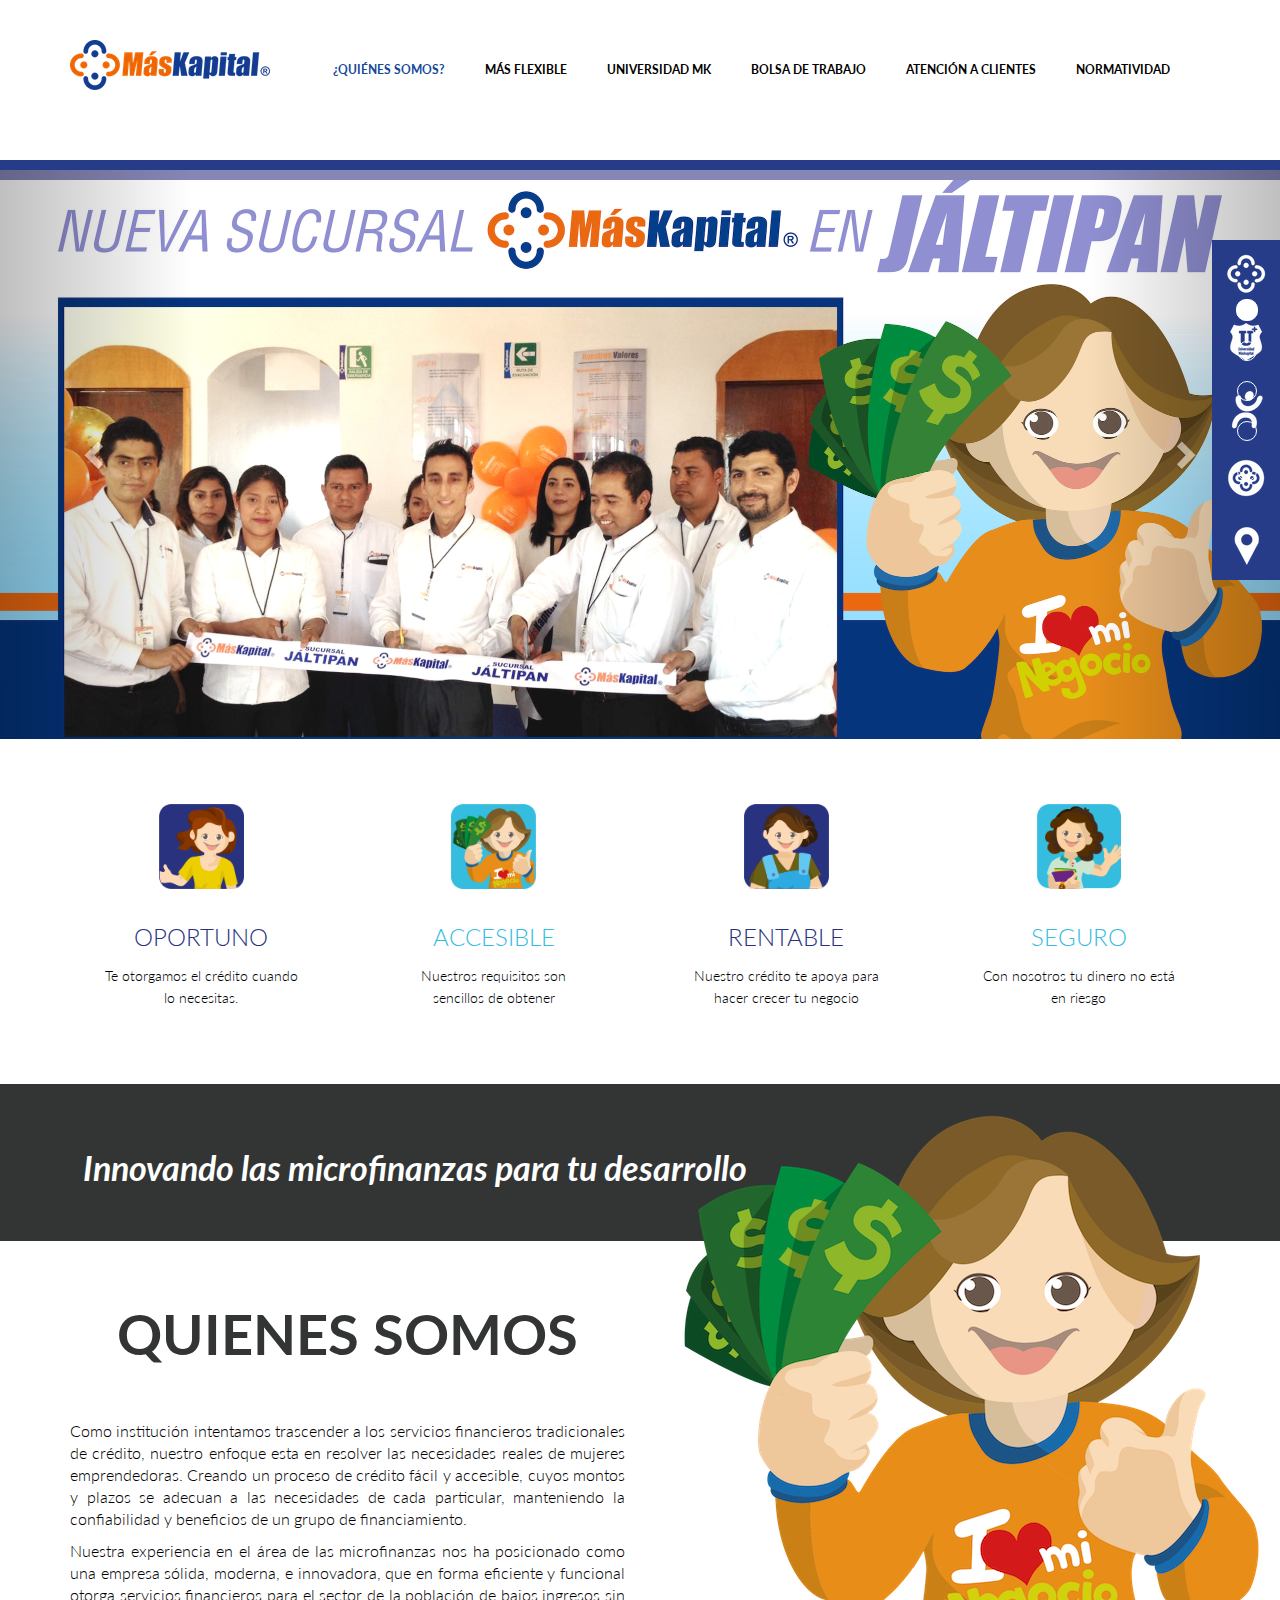
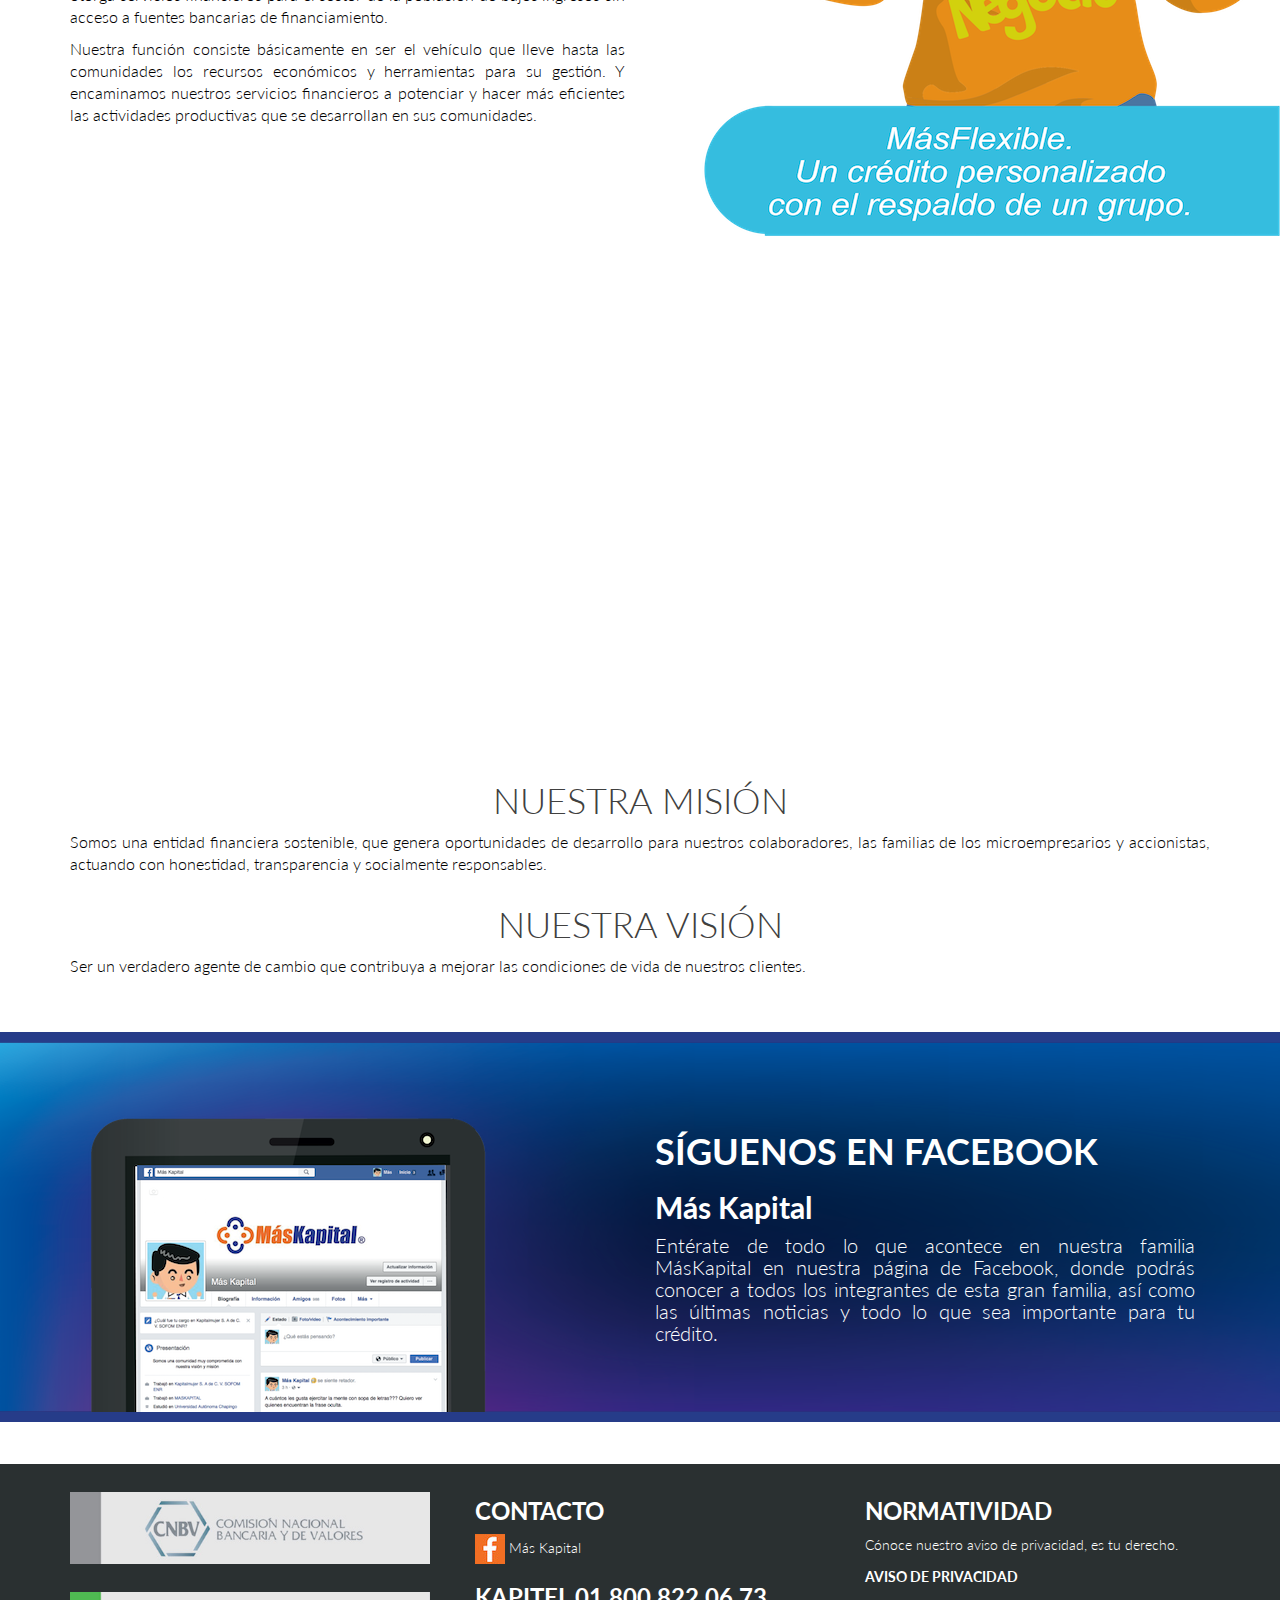
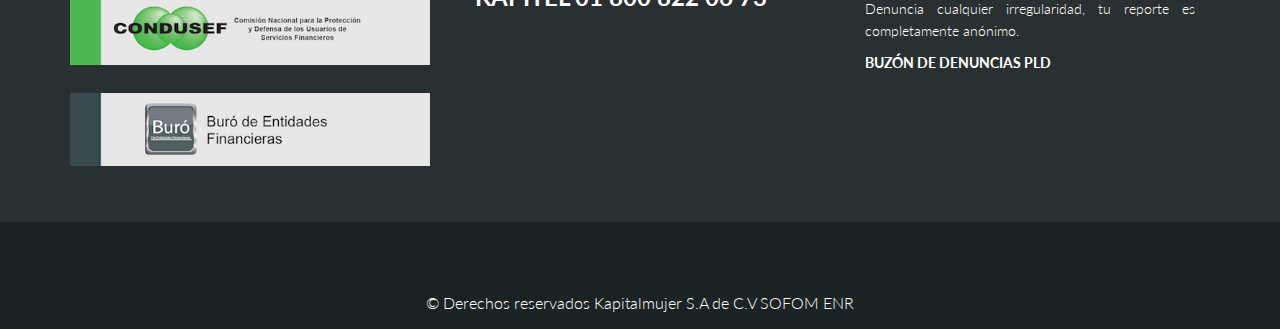
==== commit 7f0feff8: "modificación 23_05_2017" ====
--- a/index.html
+++ b/index.html
@@ -1,5 +1,5 @@
 <!DOCTYPE html>
-<html lang="en">
+<html lang="esp">
 <head>
     <meta charset="utf-8">
     <meta name="viewport" content="width=device-width, initial-scale=1.0">
@@ -22,37 +22,17 @@
     <link rel="apple-touch-icon-precomposed" sizes="114x114" href="images/ico/apple-touch-icon-114-precomposed.png">
     <link rel="apple-touch-icon-precomposed" sizes="72x72" href="images/ico/apple-touch-icon-72-precomposed.png">
     <link rel="apple-touch-icon-precomposed" href="images/ico/apple-touch-icon-57-precomposed.png">
-    <style>
-.carousel-indicators {
-
-  position: absolute;
-  bottom: 40%;
-  z-index: 15;
-  width: 30px;
-  margin-left: 20px;
-  list-style: none;
-  text-align: center;
-  right: 5%;
-  left:95%
-}
-.carousel-indicators li{
-  display: block;
-  width: 20px;
-  height: 20px;
-  margin-bottom: 20px;
-}
-.carousel-indicators .active {
- width: 22px;
- height: 22px;
- margin-bottom: 20px;
- background-color: #fff;
-}
-    </style>
+    <script src='https://www.google.com/recaptcha/api.js?hl=es'></script>
+
+
+
+
+
 </head><!--/head-->
 
 <body>
-	<header id="header">      
-        <div class="container">
+	<header id="header" style="border-bottom:10px solid #263c89;">      
+        <!--<div class="container">
             <div class="row">
                 <div class="col-sm-12 overflow">
                    <div class="social-icons pull-right">
@@ -66,7 +46,7 @@
                     </div> 
                 </div>
              </div>
-        </div>
+        </div>-->
         <div class="navbar navbar-inverse" role="banner">
             <div class="container">
                 <div class="navbar-header">
@@ -84,8 +64,13 @@
                 </div>
                 <div class="collapse navbar-collapse" style="margin-top:10px;">
                     <ul class="nav navbar-nav navbar-right">
-                        <li class="active"><a href="index.html">¿QUIÉNES SOMOS?</a></li>
-                        <li class="dropdown"><a href="#">MÁS FLEXIBLES <i class="fa fa-angle-down"></i></a>
+                        <li class="active"><a href="index.html"><b>¿QUIÉNES SOMOS?</b></a></li>
+                        <li><a href="mas_flexible.html"><b>MÁS FLEXIBLE</b></a></li>
+                        <li><a href="universidad_mk.html"><b>UNIVERSIDAD MK</b></a></li>
+                        <li><a href="bolsa_trabajo.html"><b>BOLSA DE TRABAJO</b></a></li>
+                        <li><a href="atencion_clientes.html"><b>ATENCIÓN A CLIENTES</b></a></li>
+                        <li><a href="normatividad.html"><b>NORMATIVIDAD</b></a></li>
+                        <!--<li class="dropdown"><a href="#">MÁS FLEXIBLES <i class="fa fa-angle-down"></i></a>
                             <ul role="menu" class="sub-menu">
                                 <li><a href="aboutus.html">About</a></li>
                                 <li><a href="aboutus2.html">About 2</a></li>
@@ -96,8 +81,8 @@
                                 <li><a href="404.html">404 error</a></li>
                                 <li><a href="coming-soon.html">Coming Soon</a></li>
                             </ul>
-                        </li>                    
-                        <li class="dropdown"><a href="blog.html">UNIVERSIDAD MK <i class="fa fa-angle-down"></i></a>
+                        </li>-->                   
+                        <!--15_05_2017 <li class="dropdown"><a href="blog.html">UNIVERSIDAD MK <i class="fa fa-angle-down"></i></a>
                             <ul role="menu" class="sub-menu">
                                 <li><a href="blog.html">Blog Default</a></li>
                                 <li><a href="blogtwo.html">Timeline Blog</a></li>
@@ -117,20 +102,23 @@
                                 <li><a href="portfolio-details.html">Portfolio Details</a></li>
                             </ul>
                         </li>                         
-                        <li><a href="shortcodes.html ">ATENCIÓN A CLIENTES</a></li>                    
+                        <li><a href="shortcodes.html ">ATENCIÓN A CLIENTES</a></li> 15_05_2017 -->               
                     </ul>
                 </div>
-                <div class="search" style="margin-top:10px;">
+                <!--<div class="search" style="margin-top:10px;">
                     <form role="form">
                         <i class="fa fa-search"></i>
                         <div class="field-toggle">
                             <input type="text" class="search-form" autocomplete="off" placeholder="Search">
                         </div>
                     </form>
-                </div>
+                </div>-->
             </div>
         </div>
     </header>
+    <div class="col-md-12" style='border-top: 10px solid #8787b7;'>
+      
+    </div>
     <!--/#header-->
 
     <section id="home-slider">
@@ -146,20 +134,27 @@
                             <li data-target="#carousel-example-generic" data-slide-to="0" class="active"></li>
                             <li data-target="#carousel-example-generic" data-slide-to="1"></li>
                             <li data-target="#carousel-example-generic" data-slide-to="2"></li>
+                            <li data-target="#carousel-example-generic" data-slide-to="3"></li>
+                            <li data-target="#carousel-example-generic" data-slide-to="4"></li>
                         </ol>
 
                         <!-- Wrapper for slides -->
                         <div class="carousel-inner" role="listbox">
                             <div class="item active ">
-                                <img src="img/imagen1.jpg"  alt="imagen1">
+                                <img src="img/slider/principal/principal_1.jpg"  alt="imagen1">
                             </div>
                             <div class="item">
-                                <img src="img/imagen1.jpg" alt="imagen2">
+                                <img src="img/slider/principal/principal_2.jpg" alt="imagen2">
                             </div>
                             <div class="item">
-                                <img src="img/imagen1.jpg" alt="imagen3">
-                            </div>
-
+                                <img src="img/slider/principal/principal_3.jpg" alt="imagen3">
+                            </div>
+                            <div class="item">
+                                <img src="img/slider/principal/principal_4.jpg" alt="imagen3">
+                            </div>
+                            <div class="item">
+                                <img src="img/slider/principal/principal_5.jpg" alt="imagen3">
+                            </div>
                         </div>
 
                         <!-- Controls -->
@@ -190,12 +185,31 @@
         </div>
         <div class="preloader"><i class="fa fa-sun-o fa-spin"></i></div>
     </section>
+    
+    <div id="div_lateral">
+        <div class="barra_lateral">
+            <a href="index.html"><img src="img/logos/ico_maskapital.png" alt=""></a>
+        </div>
+        <div class="barra_lateral">
+            <a href="universidad_mk.html"><img src="img/logos/ico_universidad.png" alt=""></a>
+        </div>
+        <div class="barra_lateral">
+            <a href="mas_flexible.html"><img src="img/logos/ico_masflexible.png" alt=""></a>
+        </div>
+        <div class="barra_lateral">
+            <a href=""><img src="img/logos/ico_maspuntos.png" alt=""></a>
+        </div>
+        <div class="barra_lateral">
+            <a href="sucursales.html"><img src="img/logos/ico_localizacion.png" alt=""></a>
+        </div>
+    </div>
+
     <!--/#home-slider-->
 
     <section id="services">
         <div class="container">
             <div class="row">
-                <div class="col-sm-3 text-center padding wow fadeIn" data-wow-duration="1000ms" data-wow-delay="300ms">
+                <div class="col-sm-3 col-xs-6 text-center padding wow fadeIn" data-wow-duration="1000ms" data-wow-delay="300ms">
                     <div class="single-service">
                         <div class="wow scaleIn" data-wow-duration="500ms" data-wow-delay="300ms">
                             <img src="img/index/oportuno.png" alt="oportuno">
@@ -204,7 +218,7 @@
                         <p>Te otorgamos el crédito cuando lo necesitas.</p>
                     </div>
                 </div>
-                <div class="col-sm-3 text-center padding wow fadeIn" data-wow-duration="1000ms" data-wow-delay="600ms">
+                <div class="col-sm-3 col-xs-6 text-center padding wow fadeIn" data-wow-duration="1000ms" data-wow-delay="600ms">
                     <div class="single-service">
                         <div class="wow scaleIn" data-wow-duration="500ms" data-wow-delay="600ms">
                             <img src="img/index/accesible.png" alt="accesible">
@@ -213,7 +227,7 @@
                         <p>Nuestros requisitos son sencillos de obtener</p>
                     </div>
                 </div>
-                <div class="col-sm-3 text-center padding wow fadeIn" data-wow-duration="1000ms" data-wow-delay="900ms">
+                <div class="col-sm-3 col-xs-6 text-center padding wow fadeIn" data-wow-duration="1000ms" data-wow-delay="900ms">
                     <div class="single-service">
                         <div class="wow scaleIn" data-wow-duration="500ms" data-wow-delay="900ms">
                             <img src="img/index/rentable.png" alt="rentable">
@@ -222,7 +236,7 @@
                         <p>Nuestro crédito te apoya para hacer crecer tu negocio</p>
                     </div>
                 </div>
-                <div class="col-sm-3 text-center padding wow fadeIn" data-wow-duration="1000ms" data-wow-delay="1200ms">
+                <div class="col-sm-3 col-xs-6 text-center padding wow fadeIn" data-wow-duration="1000ms" data-wow-delay="1200ms">
                     <div class="single-service">
                         <div class="wow scaleIn" data-wow-duration="500ms" data-wow-delay="1200ms">
                             <img src="img/index/seguro.png" alt="seguro">
@@ -241,8 +255,10 @@
         <div class="vertical-center">
              <div class="container-fluid">
                 <div class="row">
-                    <h1 class="hidden-sm hidden-xs" style="padding-left:2em;color:#ffffff;font-size:4em;"><i>Innovando las microfinanzas para tu desarrollo</i></h1>
-                    <h1 class="visible-xs visible-sm" style="padding-left:2em;color:red;font-size:24px;"><i>Innovando las microfinanzas para tu desarrollo</i></h1>
+                    <div class="col-md-8">
+                        <h1 class="hidden-sm hidden-xs" style="padding-left:2em;color:#ffffff;font-size:34px;"><i><b>Innovando las microfinanzas para tu desarrollo</b></i></h1>
+                        <h1 class="visible-xs visible-sm" style="padding-left:2em;color:#ffffff;font-size:26px;"><i><b>Innovando las microfinanzas para tu desarrollo</b></i></h1>                        
+                    </div>
                 </div>
             </div>
         </div>
@@ -251,19 +267,10 @@
 
     <!-- QUIENES SOMOS -->
     <section id="features">
-        <div class="container-fluid">
-            <div class="row">
-                <!--<div class="single-features">
-                    <div class="col-sm-5 wow fadeInLeft" data-wow-duration="500ms" data-wow-delay="300ms">
-                        <img src="images/home/image1.png" class="img-responsive" alt="">
-                    </div>
-                    <div class="col-sm-6 wow fadeInRight" data-wow-duration="500ms" data-wow-delay="300ms">
-                        <h2>Experienced and Enthusiastic</h2>
-                        <P>Pork belly leberkas cow short ribs capicola pork loin. Doner fatback frankfurter jerky meatball pastrami bacon tail sausage. Turkey fatback ball tip, tri-tip tenderloin drumstick salami strip steak.</P>
-                    </div>
-                </div>-->
-                <div class="">
-                    <div class="col-sm-8 fadeInLeft text-center" style="padding-left:20em;margin-top:3em;">
+        <div class="container" >
+            <div class="row">
+                    <!-- 15_05_2017 <div class="col-sm-6 col-md-offset-1 fadeInLeft text-center" style="padding-left:20em;margin-top:3em;"> -->
+                    <div class="col-sm-6 col-xs-6  fadeInLeft text-center" style="margin-top:3em;">
                         <h1 style="color:#323534;font-size:4em;margin-bottom:1em;"><b>QUIENES SOMOS</b></h1>
                         <p style="font-size:16px;text-align:justify;">
                             Como institución intentamos trascender a los servicios financieros tradicionales de crédito, nuestro enfoque esta en resolver las necesidades reales de mujeres emprendedoras. Creando un proceso de crédito fácil y accesible, cuyos montos y plazos se adecuan a las necesidades de cada particular, manteniendo la confiabilidad y beneficios de un grupo de financiamiento. 
@@ -275,137 +282,302 @@
                             Nuestra función consiste básicamente en ser el vehículo que lleve hasta las comunidades los recursos económicos y herramientas para su gestión. Y encaminamos nuestros servicios financieros a potenciar y hacer más eficientes las actividades productivas que se desarrollan en sus comunidades.
                         </p>
                     </div>
-                    <div class="col-sm-4">
+
+
+                    <div class="col-sm-6 col-xs-6" style="position:absolute;right:-15px;">
                         <img class="img-responsive" src="img/quienes_somos/quienes_somos.png" alt="" style="float:right;margin-top:-150px;">
                     </div>
-                </div>
 
             </div>
         </div>
     </section>
      <!--/#features-->
-    
-    <section id="clients" style="margin-top:4em;">
-        <div class="">
-            <div class="row">
-                <div class="col-sm-12">
-                    <div class="clients text-center wow fadeInUp" data-wow-duration="500ms" data-wow-delay="300ms">
-                        <p><img src="img/nuestros_valores/nuestros_valores.jpg" class="img-responsive" alt=""></p>
-                    </div>
-                    <div class="col-sm-6 col-sm-offset-3">
+    <section style="margin-top:10em;">
+        <div class="clients text-center wow fadeInUp" data-wow-duration="500ms" data-wow-delay="300ms">
+            <p><img src="img/nuestros_valores/nuestros_valores.jpg" class="img-responsive" alt=""></p>
+        </div>
+    </section>
+    <section id="clients">
+        <div class="container">
+            <div class="row">
+                    <div class="col-sm-12">
                         <h1 class="title text-center">NUESTRA MISIÓN</h1>
                         <p style="text-align:justify;font-size:16px;">
                             Somos una entidad financiera sostenible, que genera oportunidades de desarrollo para nuestros colaboradores, las familias de los microempresarios y accionistas, actuando con honestidad, transparencia y socialmente responsables.
                         </p>
                     </div>
-                    <div class="col-sm-6 col-sm-offset-3">
+                    <div class="col-sm-12">
                         <h1 class="title text-center">NUESTRA VISIÓN</h1>
                         <p style="text-align:justify;font-size:16px;">
                             Ser un verdadero agente de cambio que contribuya a mejorar las condiciones de vida de nuestros clientes.
                         </p> 
                     </div>
-                    <!--<div class="clients-logo wow fadeIn" data-wow-duration="1000ms" data-wow-delay="600ms">
-                        <div class="col-xs-3 col-sm-2">
-                            <a href="#"><img src="images/home/client1.png" class="img-responsive" alt=""></a>
-                        </div>
-                        <div class="col-xs-3 col-sm-2">
-                            <a href="#"><img src="images/home/client2.png" class="img-responsive" alt=""></a>
-                        </div>
-                         <div class="col-xs-3 col-sm-2">
-                            <a href="#"><img src="images/home/client3.png" class="img-responsive" alt=""></a>
-                        </div>
-                         <div class="col-xs-3 col-sm-2">
-                            <a href="#"><img src="images/home/client4.png" class="img-responsive" alt=""></a>
-                        </div>
-                         <div class="col-xs-3 col-sm-2">
-                            <a href="#"><img src="images/home/client5.png" class="img-responsive" alt=""></a>
-                        </div>
-                         <div class="col-xs-3 col-sm-2">
-                            <a href="#"><img src="images/home/client6.png" class="img-responsive" alt=""></a>
-                        </div>
-                    </div>-->
-                </div>
             </div>
         </div>
      </section>
+
     <!--/#clients-->
 
+
+
+    <section style="background-image: url('img/index/banner_azul.png');background-size:cover; padding-top:5em;border-top: 10px solid #263c89; border-bottom: 10px solid #263c89">
+        <div class="container">
+            <div class="col-md-6">
+                <img src="img/index/tablet.png" alt="">
+            </div>
+            <div class="col-md-6" style="text-align:justify;color:#ffffff">
+                <h1 style="color:#ffffff"><b>SÍGUENOS EN FACEBOOK</b></h1>
+                <h2 style="color:#ffffff;font-size:30px;"><b>Más Kapital</b></h2>
+                <p style="font-size:20px;">Entérate de todo lo que acontece en nuestra familia MásKapital en nuestra página de Facebook, donde podrás conocer a todos los integrantes de esta gran familia, así como las últimas noticias y todo lo que sea importante para tu crédito.</p>
+            </div>
+        </div>
+    </section>
+
+    <section id="footer_2">
+        <div class="container">
+            <div class="row">
+                <div class="col-md-4 col-xs-6">
+                    <img class="img-responsive" style="padding-top:1em;padding-bottom:1em" src="img/index/logos/logo_cnbv.jpg" alt="">
+                    <img class="img-responsive" style="padding-top:1em;padding-bottom:1em" src="img/index/logos/logo_condusef.jpg" alt="">
+                    <img class="img-responsive" style="padding-top:1em;padding-bottom:1em" src="img/index/logos/logo_buro.jpg" alt="">
+                </div>
+                <div class="col-md-4 col-xs-6">
+                    <div class="col-xs-12">
+                        <h2 style="color: #FFFFFF"><b>CONTACTO</b></h2>    
+                    </div>
+                    <div class="col-xs-12">
+                        <a href="https://www.facebook.com/mas.kapital" target="_new"><img src="img/index/logos/facebook.jpg" alt=""> Más Kapital</a>
+                    </div>
+                    <div class="col-xs-12">
+                        <h2 style="color: #FFFFFF"><b>KAPITEL 01 800 822 06 73</b></h2>
+                    </div>
+                </div>
+                <div class="col-md-4">
+                    <div class="col-xs-12">
+                        <h2 style="color:#ffffff"><b>NORMATIVIDAD</b></h2>
+                        <p style="text-align: justify;">Cónoce nuestro aviso de privacidad, es tu derecho.</p>
+                        <p ><a id="aviso-privacidad" href="" data-toggle="modal" data-target="#aviso"><b>AVISO DE PRIVACIDAD</b></a></p>
+                        <p style="text-align: justify;">Denuncia cualquier irregularidad, tu reporte es completamente anónimo.</p>
+                        <p ><a id="buzon-denuncias" href="" data-toggle="modal" data-target="#buzon"><b>BUZÓN DE DENUNCIAS PLD</b></a></p>
+                    </div>
+                </div>                
+            </div>
+        </div>
+    </section>
+    
     <footer id="footer">
-        <div class="container">
-            <div class="row">
-                <div class="col-sm-12 text-center bottom-separator">
-                    <img src="images/home/under.png" class="img-responsive inline" alt="">
-                </div>
-                <div class="col-md-4 col-sm-6">
-                    <div class="testimonial bottom">
-                        <h2>Testimonial</h2>
-                        <div class="media">
-                            <div class="pull-left">
-                                <a href="#"><img src="images/home/profile1.png" alt=""></a>
-                            </div>
-                            <div class="media-body">
-                                <blockquote>Nisi commodo bresaola, leberkas venison eiusmod bacon occaecat labore tail.</blockquote>
-                                <h3><a href="#">- Jhon Kalis</a></h3>
-                            </div>
-                         </div>
-                        <div class="media">
-                            <div class="pull-left">
-                                <a href="#"><img src="images/home/profile2.png" alt=""></a>
-                            </div>
-                            <div class="media-body">
-                                <blockquote>Capicola nisi flank sed minim sunt aliqua rump pancetta leberkas venison eiusmod.</blockquote>
-                                <h3><a href="">- Abraham Josef</a></h3>
-                            </div>
-                        </div>   
-                    </div> 
-                </div>
-                <div class="col-md-3 col-sm-6">
-                    <div class="contact-info bottom">
-                        <h2>Contacts</h2>
-                        <address>
-                        E-mail: <a href="mailto:someone@example.com">email@email.com</a> <br> 
-                        Phone: +1 (123) 456 7890 <br> 
-                        Fax: +1 (123) 456 7891 <br> 
-                        </address>
-
-                        <h2>Address</h2>
-                        <address>
-                        Unit C2, St.Vincent's Trading Est., <br> 
-                        Feeder Road, <br> 
-                        Bristol, BS2 0UY <br> 
-                        United Kingdom <br> 
-                        </address>
-                    </div>
-                </div>
-                <div class="col-md-4 col-sm-12">
-                    <div class="contact-form bottom">
-                        <h2>Send a message</h2>
-                        <form id="main-contact-form" name="contact-form" method="post" action="sendemail.php">
-                            <div class="form-group">
-                                <input type="text" name="name" class="form-control" required="required" placeholder="Name">
-                            </div>
-                            <div class="form-group">
-                                <input type="email" name="email" class="form-control" required="required" placeholder="Email Id">
-                            </div>
-                            <div class="form-group">
-                                <textarea name="message" id="message" required="required" class="form-control" rows="8" placeholder="Your text here"></textarea>
-                            </div>                        
-                            <div class="form-group">
-                                <input type="submit" name="submit" class="btn btn-submit" value="Submit">
+        <div class="container-fluid">
+            <div class="row">
+                <div class="col-sm-12" >
+                    <div class="copyright-text text-center">
+                        <p>&copy; Derechos reservados Kapitalmujer S.A de C.V SOFOM ENR</p>
+                    </div>
+                </div>
+            </div>
+        </div>
+    </footer>
+
+    <!-- MODAL BUZÓN DE DENUNCIAS PLD -->
+    <div class="modal fade" id="buzon" tabindex="-1" role="dialog" aria-labelledby="myModalLabel">
+        <div class="modal-dialog" role="document">
+            <div class="modal-content">
+                <div class="modal-header">
+                    <button type="button" class="close" data-dismiss="modal" aria-label="Close"><span aria-hidden="true">&times;</span></button>
+                    <h4 class="modal-title text-center" id="myModalLabel"><b>BUZÓN DE DENUNCIAS PLD</b></h4>
+                </div>
+                <div class="modal-body">
+                    <div class="row">
+                        <form action="">
+                            <div class="col-xs-12">
+                                <h3><b>Datos Denunciante:</b></h3>
+                                <div class="form-group">
+                                    <label for="exampleInputEmail1">Nombre</label>
+                                    <input type="text" class="form-control" placeholder="">
+                                </div>                            
+                            </div>
+                            <div class="col-xs-6">
+                                <div class="form-group">
+                                    <label for="exampleInputEmail1">Ubicación (Estado):</label>
+                                    <input type="text" class="form-control" placeholder="">
+                                </div>                            
+                            </div>
+                            <div class="col-xs-6">
+                                <div class="form-group">
+                                    <label for="exampleInputEmail1">Telefono:</label>
+                                    <input type="text" class="form-control" placeholder="">
+                                </div>
+                            </div>
+
+                            <div class="col-xs-12">
+                                <h3><b>Datos Denuncia:</b></h3>
+                                <div class="form-group">
+                                    <label for="exampleInputEmail1">Nombre:</label>
+                                    <input type="text" class="form-control" placeholder="">
+                                </div>                            
+                            </div>
+                            <div class="col-xs-6">
+                                <div class="form-group">
+                                    <label for="exampleInputEmail1">Sucursal:</label>
+                                    <input type="text" class="form-control" placeholder="">
+                                </div>                            
+                            </div>
+                            <div class="col-xs-6">
+                                <div class="form-group">
+                                    <label for="exampleInputEmail1">Otro Departamento:</label>
+                                    <input type="text" class="form-control" placeholder="">
+                                </div>                            
+                            </div>
+                            <div class="col-xs-12">
+                                <div class="form-group">
+                                    <label for="exampleInputEmail1">Motivo:</label>
+                                    <input type="text" class="form-control" placeholder="">
+                                </div>                            
+                            </div>
+                            <div class="col-xs-12">
+                                <div class="form-group">
+                                    <label for="exampleInputEmail1">Descripción:</label>
+                                    <textarea class="form-control" name="" id="" rows="3"></textarea>
+                                </div>
+                            </div>
+                            <div class="col-xs-12">
+                                <p>Debes seleccionar la casilla para poder enviar el correo</p>
+                                <div class="g-recaptcha" data-sitekey="6LfhBiIUAAAAAFgntz5Hso60CCY6uRthO4C7Z0UV"></div>    
                             </div>
                         </form>
                     </div>
                 </div>
-                <div class="col-sm-12">
-                    <div class="copyright-text text-center">
-                        <p>&copy; Your Company 2016. All Rights Reserved.</p>
-                        <p>Crafted by <a target="_blank" href="http://designscrazed.org/">Allie</a></p>
-                    </div>
-                </div>
-            </div>
-        </div>
-    </footer>
-    <!--/#footer-->
+                <div class="modal-footer">
+                    <button type="button" class="btn btn-primary">Enviar Correo</button>
+                </div>
+            </div>
+        </div>
+    </div>
+
+    <!-- MODAL AVISO DE PRIVACIDAD -->
+    <div class="modal fade" id="aviso" tabindex="-1" role="dialog" aria-labelledby="myModalLabel">
+        <div class="modal-dialog modal-lg" role="document">
+            <div class="modal-content">
+                <div class="modal-header">
+                    <button type="button" class="close" data-dismiss="modal" aria-label="Close"><span aria-hidden="true">&times;</span></button>
+                    <h4 class="modal-title text-center" id="myModalLabel"><b>AVISO DE PRIVACIDAD PARA LA PROTECCIÓN DE DATOS PERSONALES</b></h4>
+                </div>
+                <div class="modal-body text-justify" style="padding-left:4em;padding-right:4em;">
+                    
+                    <p>
+                        En cumplimiento a lo establecido por la Ley Federal de Protección de datos personales en Posesión de los Particulares LFPDPPP (“LEY”), KAPITALMUJER SOCIEDAD ANÓNIMA DE CAPITAL VARIABLE SOCIEDAD FINANCIERA DE OBJETO MÚLTIPLE ENTIDAD NO REGULADA, con domicilio ubicado en Heroica Escuela Naval Militar No. 316, colonia Reforma, Oaxaca de Juárez, Oaxaca, C.P. 68050, hace de su conocimiento que está comprometido con la protección de sus datos personales, al ser responsable de su uso, manejo y confidencialidad, por lo que en todo momento buscará que el tratamiento de sus datos sea legítimo, controlado e informado, a efecto de garantizar la privacidad de los mismos.
+                    </p>
+                    <h3>
+                        <b>
+                            Finalidad del tratamiento de sus datos.
+                        </b>
+                    </h3>
+                    <p>
+                        Los datos personales que proporcione usted como titular o su representante legal a KAPITALMUJER S.A. DE C.V. SOFOM ENR, tendrán el uso que en forma enunciativa pero no limitativa se describe a continuación:
+                    </p>
+                    <p>
+                        Para identificar, ubicar, comunicar, contactar y/o enviar o suministrar información, necesaria para llevar a cabo la relación contractual de arrendamiento de un inmueble para uso comercial que tenemos con usted.
+                    </p>
+                    <p>
+                        Entendiéndose por datos personales, aquellos que la Ley identifica como cualquier información concerniente a una persona física identificada o identificable.
+                    </p>
+                    <p>
+                        Así mismo le informamos que para cumplir con las finalidades previstas en este aviso de privacidad, serán recabados y tratados datos personales sensibles, como aquéllos que refieren a:
+                        <ul>
+                            <li>Situación crediticia; y</li>
+                            <li>Estado de salud presente o futuro</li>
+                        </ul>
+                    </p>
+                    <p>
+                        Por lo que nos comprometemos a que los mismos serán tratados bajo las más estrictas medidas de seguridad que garanticen su confidencialidad.
+                    </p>
+                    <h3>
+                        <b>
+                            Seguridad, Uso o Divulgación de datos personales 
+                        </b>
+                    </h3>
+                    <p>
+                        KAPITALMUJER S.A. DE C.V. SOFOM ENR implementará las medidas de seguridad, técnicas, administrativas y físicas, necesarias para proteger sus datos personales y evitar su daño, pérdida, alteración destrucción o el uso, acceso o tratamiento no autorizado.
+                    </p>
+                    <p>
+                        Únicamente el personal autorizado, que ha cumplido y observado los correspondientes requisitos de confidencialidad, podrá participar en el tratamiento de sus datos personales. El personal autorizado tiene prohibido permitir el acceso de personas no autorizadas y utilizar sus datos personales para fines distintos a los establecidos por el presente Aviso de Publicidad. La obligación de confidencialidad de las personas que participan en el tratamiento e sus datos personales subsiste aún después de terminada la relación con KAPITALMUJER S.A. DE C.V. SOFOM ENR.
+                    </p>
+                    <h3>
+                        <b>
+                            Derechos que le corresponden
+                        </b>
+                    </h3>
+                    <p>
+                        Usted como titular de datos personales tiene derecho de acceder a sus datos personales que poseemos y a los detalles del tratamiento de los mismos, así como a rectificarlos en caso de ser inexactos o incompletos; cancelarlos cuando considere que no se requieren para alguna de las finalidades señalados en el presente aviso de privacidad, estén siendo utilizados para finalidades no consentidas o haya finalizado la relación contractual o de servicio, o bien, oponerse al tratamiento de los mismos para fines específicos.
+                    </p>
+                    <p>
+                        En caso de que desee ejercer sus derechos de Acceso, Ratificación, Cancelación u Oposición, estos los podrán ejercer en todo momento utilizando los siguientes mecanismos:
+                    </p>
+                    <p>
+                        <ul>
+                            <li>
+                                Vía correo electrónico a: notificaciones.maskapital@gmail.com
+                            </li>
+                            <li>
+                                Carta enviada a Heroica Escuela Naval Militar No. 316, colonia Reforma, Oaxaca de Juárez, Oaxaca; Código Postal 68050, en atención a la C. Erendira Itandehui Vásquez Arrazola. 
+                            </li>
+                        </ul>
+                    </p>
+                    <p>
+                        La recepción de solicitudes podrá realizarse de lunes a viernes de las 8:00 a las 17:00 horas, excepto días festivos. Por lo anterior, deberá hacernos saber de manera fehaciente y detallada los datos personales específicos a los que usted desea tener acceso o quiere sean rectificados, cancelados o revisados, así como cumplir con los requisitos que solicita la “Ley” en el art. 29 que son:
+                    </p>
+                    <p>
+                        <ul>
+                            <li>
+                                Nombre del titular (dueño de los datos) y domicilio completo o cualquier otro medio para comunicarle la respuesta a su solicitud.
+                            </li>
+                            <li>
+                                Documentos que acrediten la identidad del titular o en su caso, la representación legal de aquella persona que actúa a nombre del titular.
+                            </li>
+                            <li>
+                                Descripción clara y precisa de los datos personales respecto de los que se busca ejercer alguno de los derechos antes mencionados (ARCO).
+                            </li>
+                            <li>
+                                Cualquier otro elemento o documento que facilite la localización de los datos personales.
+                            </li>
+                        </ul>
+                    </p>
+                    <h3>
+                        <b>
+                            Comunicación  y Transferencia de los datos personales
+                        </b>
+                    </h3>
+                    <p>
+                        Sus datos personales pueden ser transferidos y tratados dentro y fuera del país, por personas distintas a esta empresa. En ese sentido, su información puede ser compartida con abogados y/o gestores por acto o resolución judicial o mandamiento de Ley, en el marco de un procedimiento judicial y/o por requerimiento de una autoridad gubernamental, tanto dentro como fuera de México. Así mismo podemos divulgar información si consideramos que dicha divulgación es necesaria o conveniente para cumplir las legislaciones vigentes o por cualquier otro motivo de orden público o privado en donde KAPITALMUJER S.A. DE C.V. SOFOM ENR tenga jurisdicción. 
+                    </p>
+                    <p>
+                        En ese entendido nos comprometemos a no transferir su información personal a terceros sin su consentimiento, salvo las excepciones previstas en el artículo 37 de la Ley Federal de Protección de Datos Personales en Posesión de los Particulares, así como a realizar esta transferencia en los términos que fija esa ley. 
+                    </p>
+                    <p>
+                        Por lo que en el caso de que exista la necesidad de transferir sus datos personales, KAPITALMUJER S.A. DE C.V. SOFOM ENR debe tener su consentimiento previo. Si usted no manifiesta su oposición para que sus datos personales sean transferidos, se entenderá que ha otorgado su consentimiento para ello. 
+                    </p>
+                    <p>
+                        Así mismo únicamente transferiremos sus datos personales sensibles, contando con su consentimiento expreso, lo anterior de conformidad con lo que establece el artículo 9 de la Ley Federal de Protección de Datos Personales en Posesión de los Particulares. 
+                    </p>
+                    <h3>
+                        <b>
+                            Cambios al aviso de Privacidad
+                        </b>
+                    </h3>
+                    <p>
+                        KAPITALMUJER S.A. DE C.V. SOFOM ENR se reserva el derecho de efectuar en cualquier momento modificaciones o actualizaciones al presente aviso de privacidad como estime conveniente, esto con el objeto de cumplir con los cambios en la legislación aplicable sobre protección de datos o cumplir con disposiciones internas de KAPITALMUJER S.A. DE C.V. SOFOM ENR, y en general en atención de las novedades legislativas, políticas internas o nuevos requerimientos para la prestación u ofrecimiento de nuestros servicios o productos.  
+                    </p>
+                    <p>
+                        En tal caso, dichas modificaciones o actualizaciones estarán a su disposición a través de anuncios visibles en nuestras oficinas o sucursales de atención a clientes.
+                    </p>
+                    
+                </div>
+                <div class="modal-footer">
+                    <button type="button" class="btn btn-default" data-dismiss="modal">Cerrar</button>
+                </div>
+            </div>
+        </div>
+    </div>
+
 
     <script type="text/javascript" src="js/jquery.js"></script>
     <script type="text/javascript" src="js/bootstrap.min.js"></script>
--- a/css/main.css
+++ b/css/main.css
@@ -69,6 +69,318 @@
   h3{
     font-size: 18px;
   }
+
+ /********** ESTILOS *************/
+  /**slide**/
+  .carousel-indicators {
+
+  position: absolute;
+  bottom: 40%;
+  z-index: 15;
+  width: 30px;
+  margin-left: 20px;
+  list-style: none;
+  text-align: center;
+  right: 5%;
+  left:95%
+}
+.carousel-indicators li{
+  display: block;
+  width: 20px;
+  height: 20px;
+  margin-bottom: 20px;
+}
+.carousel-indicators .active {
+ width: 22px;
+ height: 22px;
+ margin-bottom: 20px;
+ background-color: #fff;
+}
+    div.scroll {
+        height: 500px;
+        overflow-x:hidden; 
+        overflow-y:scroll;"
+
+    }
+    #talento{
+      background-image: url(../img/bolsa_trabajo/taza.jpg);
+      background-color: #fbfafa;
+      background-size: cover;
+      height: 700px;
+      background-position: center;
+      display: table;
+      position: static;
+      width: 100%;
+    }
+    #boton_trabajo{
+      background:#9c91c5;
+      color: #fff;
+
+    }
+    #boton_trabajo:hover{
+      background: #263c89;
+      transition: .5s;
+    }
+    #descripcion_universidad{
+      background-image: url(../img/universidad_mk/banner_descripcion.jpg);
+      background-color: #fbfafa;
+      background-size: cover;
+      height: 700px;
+      position: static;
+      width: 100%;
+    }
+
+    #portal_mk{
+      margin-top:3em;
+    }
+
+    /*#seccion_ayuda{
+      background-image: url(../img/atencion_clientes/banner_atencion.png);
+      background-color: #fbfafa;
+      background-repeat: no-repeat;
+      height: 300px;
+      position: static;
+
+    }*/
+    #formulario_ayuda input, select{
+      margin-top:1em;
+    }
+    #div_lateral{
+      z-index: 1;
+      display: block; 
+      position: fixed; 
+      top: 240px;
+      right:0px;
+      background: #263c89;
+    }
+    .barra_lateral{
+      padding: 1em;
+    }
+    .barra_lateral:hover{
+      background: #f58947;
+      transition: .2s;
+    }
+    #beneficios_masflexible{
+      margin-top: 4em;
+    }
+    #beneficios_masflexible p{
+      font-size: 18px;
+    }
+    #ayuda{
+      background-image: url(../img/atencion_clientes/banner_atencion.png);
+      background-color: #fbfafa;
+      background-size: cover;
+      height: 350px;
+      position: static;
+   
+    }
+
+
+    .divs{
+      background-color: #b0b0d1;
+      height: 300px;
+      padding: 4em 3em 0em 3em;
+      text-align: center;
+      color: #FFFFFF;
+      transition: .5s;
+    }
+    .divs p{
+      margin-top: 1em;
+    }
+    .divs:hover{
+      background-color: #263c89;
+      height: 310px;
+    }
+    .divs:hover img{
+      height: 50px;
+    }
+
+    #normatividad{
+      text-align: center;
+      margin-top:4em;
+    }
+    #normatividad h2{
+      color: #ffffff;
+    }
+    
+    .div-normatividad{
+      padding: 1em;
+      left:0px;
+      background-color: #8787b7; 
+    }
+    .div-normatividad:hover{
+      background-color: #f26e23;
+      width: 490px;
+      transition: .5s;
+    }
+    .a-normatividad:active{
+      background: red;
+    }
+    .otra_prueba{
+      background: blue;
+      width: 300px;
+      color:red;
+    }
+
+    .btn-sucursal{
+      color: #ffffff;
+      background-color: #f26e23;
+      border: none;
+      width: 100%;
+      height: 40px;
+      margin-bottom: 10px;
+    }
+    .btn-sucursal:hover{
+      background: #263c89;
+      transition: .3s;
+    }
+    .vinculo:hover{
+      height: 50px;
+      width: 50px;
+    }
+    #buzon-denuncias:hover{
+      color: #f26e23;
+    }
+    #aviso-privacidad:hover{
+      color: #f26e23;
+    }
+
+
+    /** INICIO TREEVIEW ***/
+
+    .acidjs-css3-treeview,
+    .acidjs-css3-treeview *
+    {
+        padding: 0;
+        margin: 0;
+        list-style: none;
+    }
+     
+    .acidjs-css3-treeview label[for]::before,
+    .acidjs-css3-treeview label span::before
+    {
+        content: "\25b6";
+        display: inline-block;
+        margin: 2px 0 0;
+        width: 13px;
+        height: 13px;
+        vertical-align: top;
+        text-align: center;
+        color: #e74c3c;
+        font-size: 8px;
+        line-height: 13px;
+    }
+     
+    .acidjs-css3-treeview li ul
+    {
+        margin: 0 0 0 22px;
+    }
+     
+    .acidjs-css3-treeview *
+    {
+        vertical-align: middle;
+    }
+     
+    .acidjs-css3-treeview
+    {
+        font: normal 11px/16px "Segoe UI", Arial, Sans-serif;
+    }
+     
+    .acidjs-css3-treeview li
+    {
+        -webkit-user-select: none;
+        -moz-user-select: none;
+        user-select: none;
+    }
+     
+    .acidjs-css3-treeview input[type="checkbox"]
+    {
+        display: none;
+    }
+     
+    .acidjs-css3-treeview label
+    {
+        cursor: pointer;
+    }
+     
+    .acidjs-css3-treeview label[for]::before
+    {
+        -webkit-transform: translatex(-24px);
+        -moz-transform: translatex(-24px);
+        -ms-transform: translatex(-24px);
+        -o-transform: translatex(-24px);
+        transform: translatex(-24px);
+    }
+     
+    .acidjs-css3-treeview label span::before
+    {
+        -webkit-transform: translatex(16px);
+        -moz-transform: translatex(16px);
+        -ms-transform: translatex(16px);
+        -o-transform: translatex(16px);
+        transform: translatex(16px);
+    }
+     
+    .acidjs-css3-treeview input[type="checkbox"][id]:checked ~ label[for]::before
+    {
+        content: "\25bc";
+    }
+     
+    .acidjs-css3-treeview input[type="checkbox"][id]:not(:checked) ~ ul
+    {
+        display: none;
+    }
+     
+    .acidjs-css3-treeview label:not([for])
+    {
+        margin: 0 8px 0 0;
+    }
+     
+    .acidjs-css3-treeview label span::before
+    {
+        content: "";
+        border: solid 1px #1375b3;
+        color: #1375b3;
+        opacity: .50;
+    }
+     
+    .acidjs-css3-treeview label input:checked + span::before
+    {
+        content: "\2714";
+        box-shadow: 0 0 2px rgba(0, 0, 0, .25) inset;
+        opacity: 1;
+    }
+    
+    /** FIN TREEVIEW **/
+/*
+FLECHA
+.rectangulo {
+position:relative;
+display:block; 
+width:200px;
+height:40px;
+padding:4px 10px 0px 18px;
+background:green;
+color:white;
+text-align:center;
+}
+.t6:hover {
+position:absolute;
+top:-8px;
+left:200px;
+display:block;
+
+width:0;
+height:0;
+border-color:transparent transparent transparent green;
+border-style: solid;
+border-width: 30px;
+}*/
+
+
+ /***********************/
+ /***********************/
+ /***********************/
 
   .overflow{
     overflow: hidden;
@@ -289,12 +601,13 @@
 .navbar-inverse .navbar-nav > .open > a {
   background-color: inherit;
   border: 0;
-  color: #00aeef;
+  color: #164998;
 }
 
 #header .navbar-inverse .navbar-nav  li a:hover{
   color: #00aeef;
 }
+
 
 
 /*  Dropdown menu*/
@@ -380,17 +693,28 @@
   }
 }
 
+/*************************
+*******Footer_2******
+**************************/
+#footer_2{
+  margin-top: 3em;
+  padding-top: 1em;
+  padding-bottom: 3em;
+  background-color: #2a3031;
+  color: #FFFFFF;
+}
+#footer_2 a{
+  text-decoration: none;
+  color: white;
+}
 
 /*************************
 *******Footer******
 **************************/
 
 #footer {
-  padding-bottom: 10px;
-  background-image: url(../images/home/footer.png);
-  background-repeat: repeat-x;
-  background-position: bottom;
-  background-size: contain;
+  background-color: #1c2324;
+
 }
 
 #footer h1{
@@ -642,7 +966,7 @@
 }
 
 #action {
-  background-image: url(../img/index/cuadro.jpg);
+  background-image: url(../img/index/cuadro.png);
   background-color: #fbfafa;
   background-repeat: repeat-x;
   height: 157px;
@@ -739,7 +1063,19 @@
 }
 
 
-
+/*************************
+*******Siguenos en facebook******
+**************************/
+#action {
+  background-image: url(../img/index/cuadro_azul.png);
+  background-color: #fbfafa;
+  background-repeat: repeat-x;
+  height: 157px;
+  background-position: center;
+  display: table;
+  position: static;
+  width: 100%;
+}
 /*************************
 *******About Us Page******
 **************************/
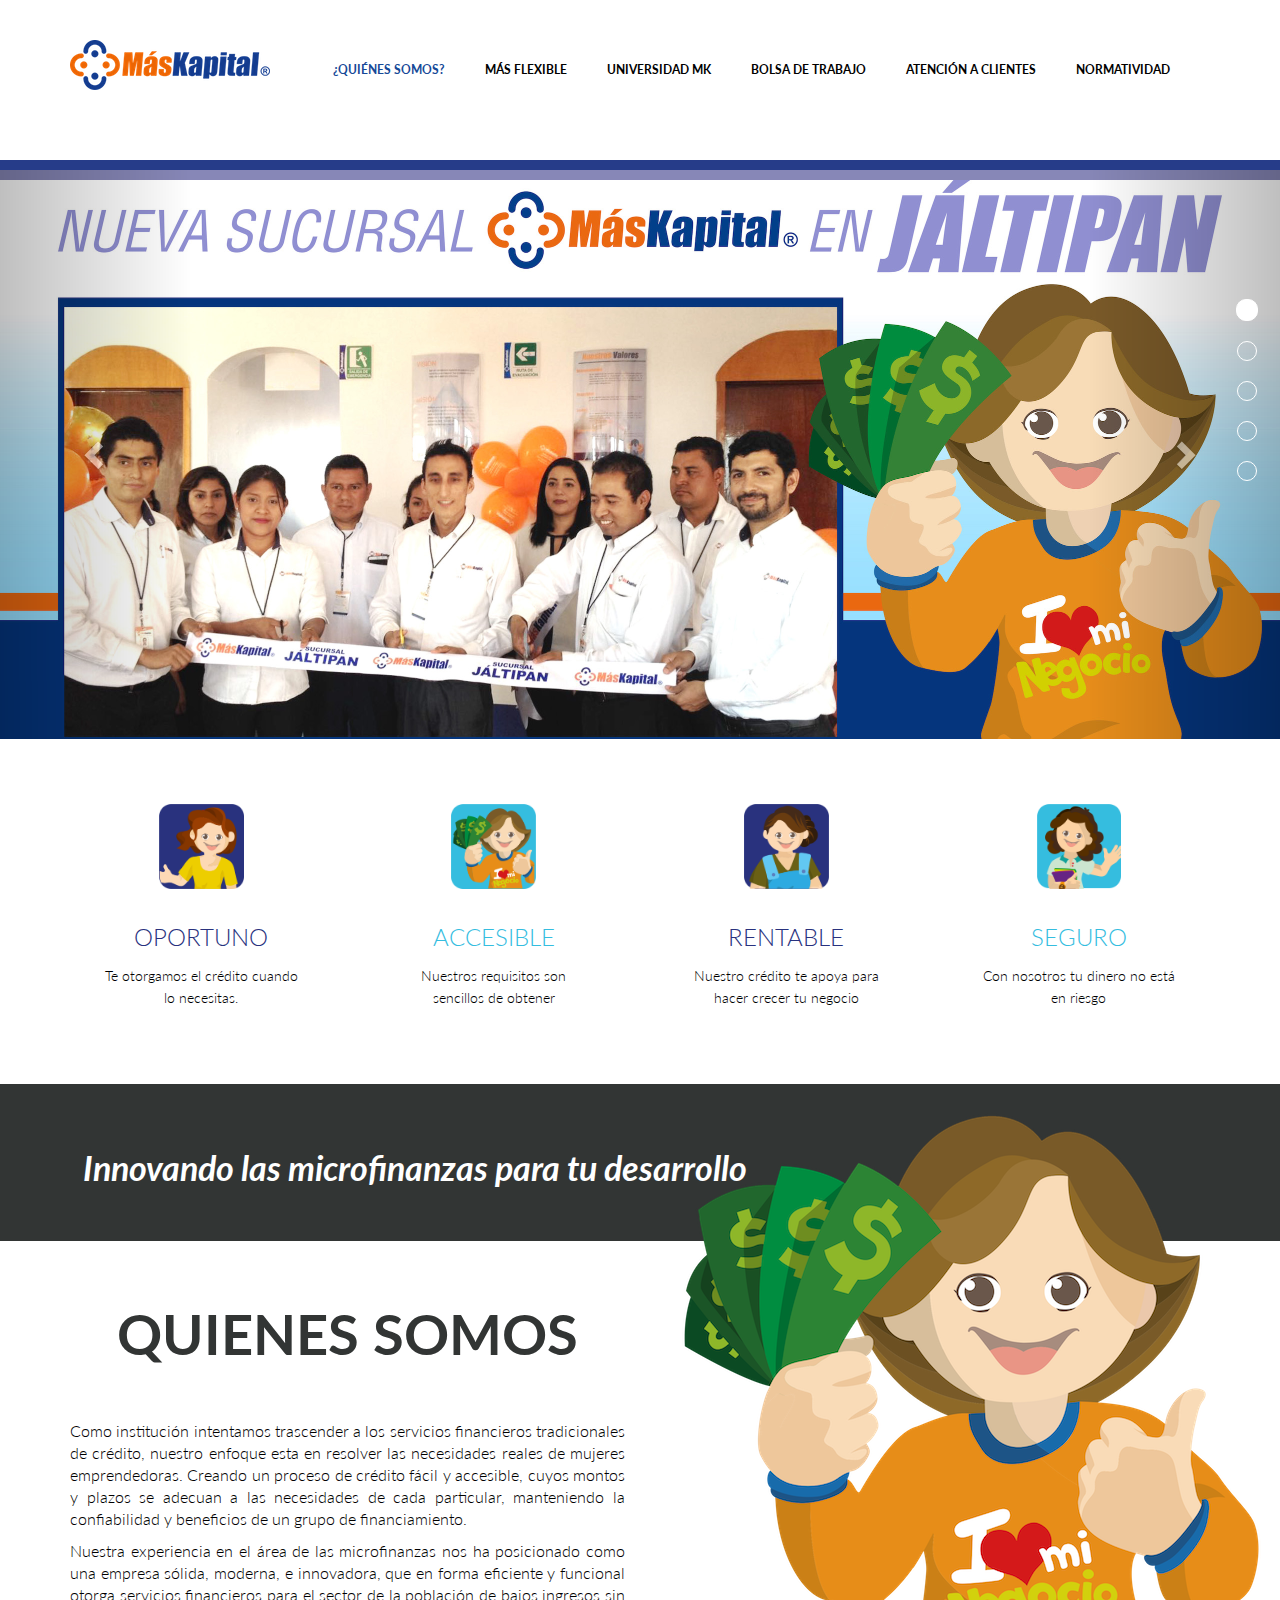
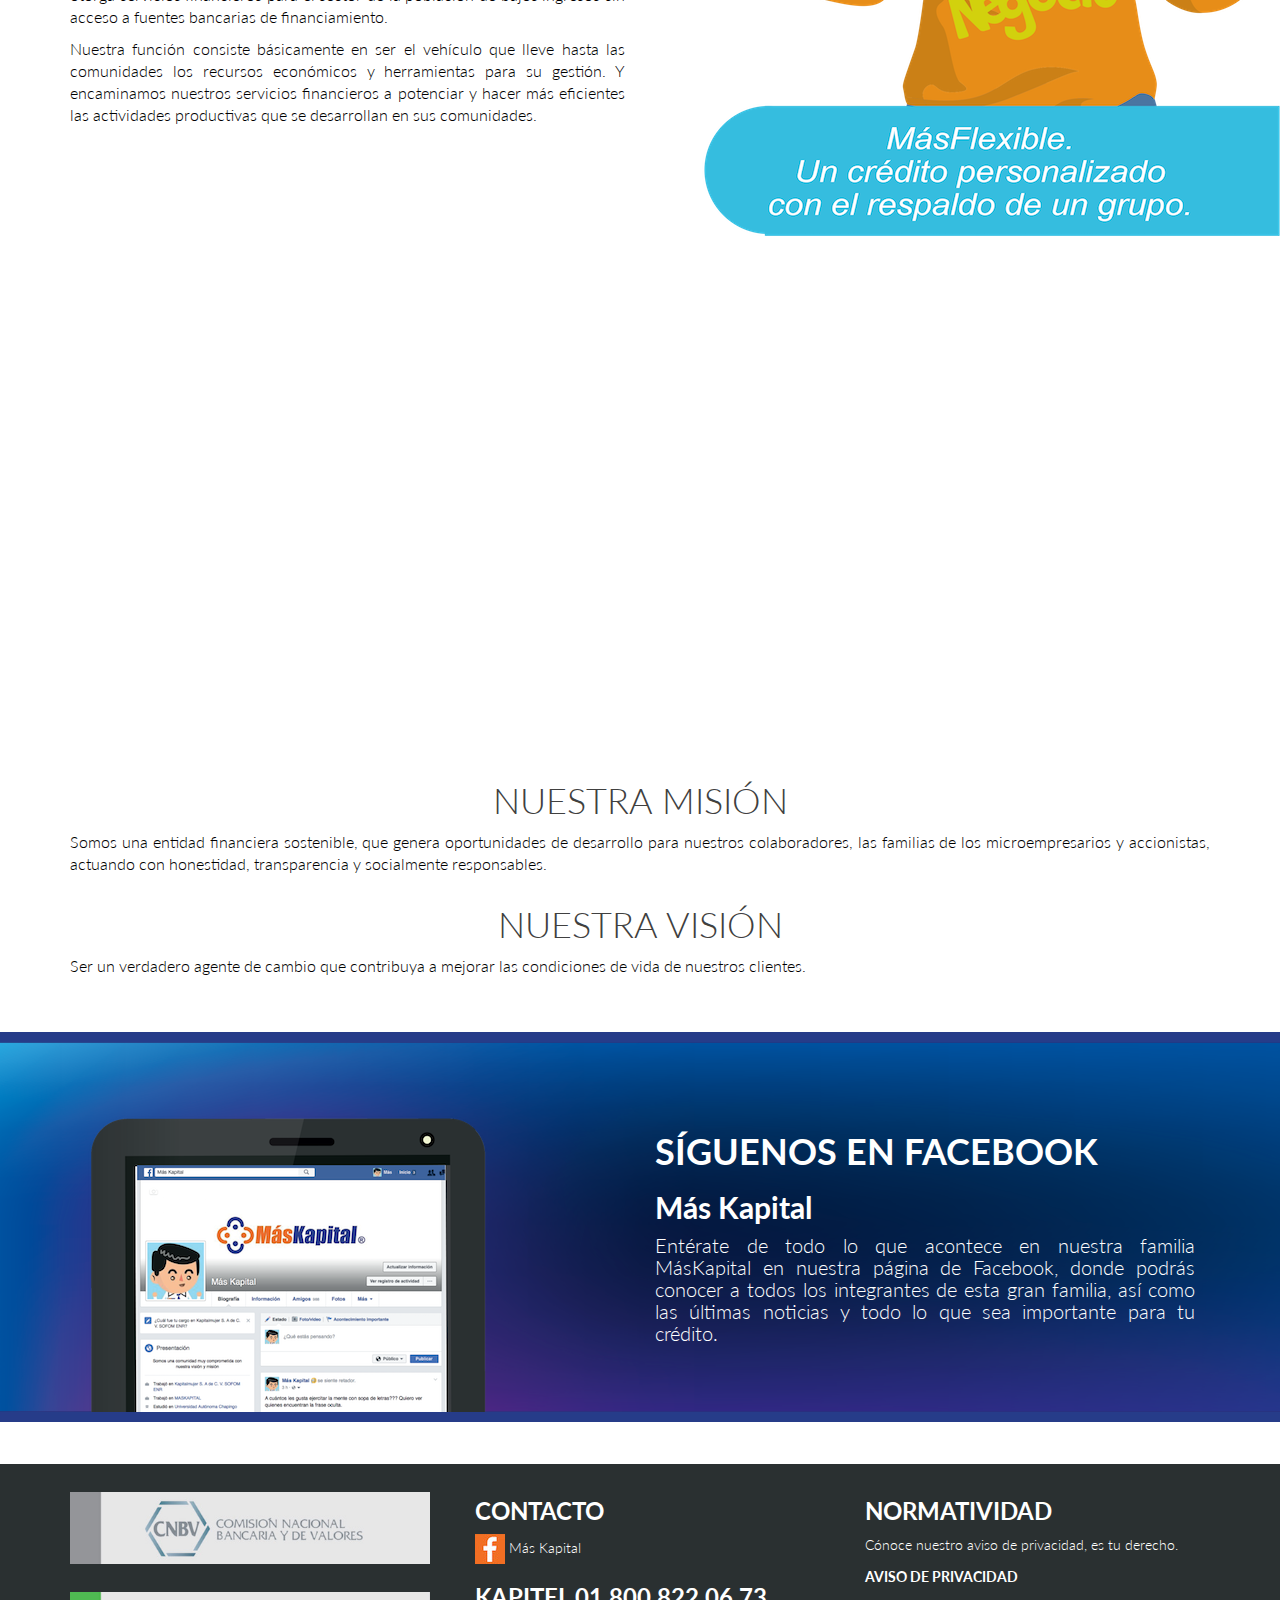
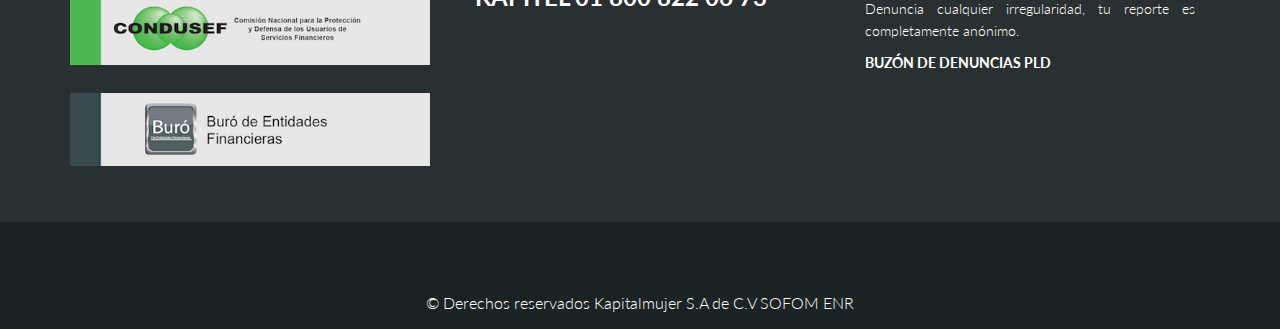
==== commit 7bae0c4f: "Scroll lateral" ====
--- a/index.html
+++ b/index.html
@@ -12,6 +12,7 @@
     <link href="css/lightbox.css" rel="stylesheet"> 
 	<link href="css/main.css" rel="stylesheet">
 	<link href="css/responsive.css" rel="stylesheet">
+    <script src="http://code.jquery.com/jquery-1.10.2.min.js"></script>
 
     <!--[if lt IE 9]>
 	    <script src="js/html5shiv.js"></script>
@@ -23,13 +24,35 @@
     <link rel="apple-touch-icon-precomposed" sizes="72x72" href="images/ico/apple-touch-icon-72-precomposed.png">
     <link rel="apple-touch-icon-precomposed" href="images/ico/apple-touch-icon-57-precomposed.png">
     <script src='https://www.google.com/recaptcha/api.js?hl=es'></script>
-
-
-
-
-
+    
+<script>
+    $(document).ready(function() {
+        $('#menu_oculto').hide(0);
+        $(window).scroll(function(){
+            var windowHeight = $(window).scrollTop();
+            var contenido2 = $("#services").offset();
+            contenido2 = contenido2.top;
+            if(windowHeight >= contenido2  ){
+                $('#menu_oculto').fadeIn(500);
+            }else{
+				$('#menu_oculto').fadeOut(500);
+            }
+        });
+    });
+</script>
+<style>
+	#menu_oculto{
+        z-index: 1;
+		margin: 0 auto;
+		top: 10px;
+		position: fixed;
+		width: 100%;
+		padding: 30px 10px 30px 10px;
+	}
+</style>
+
+    
 </head><!--/head-->
-
 <body>
 	<header id="header" style="border-bottom:10px solid #263c89;">      
         <!--<div class="container">
@@ -186,7 +209,11 @@
         <div class="preloader"><i class="fa fa-sun-o fa-spin"></i></div>
     </section>
     
-    <div id="div_lateral">
+
+
+ <div id="menu_oculto">
+    
+        <div id="div_lateral">
         <div class="barra_lateral">
             <a href="index.html"><img src="img/logos/ico_maskapital.png" alt=""></a>
         </div>
@@ -203,7 +230,7 @@
             <a href="sucursales.html"><img src="img/logos/ico_localizacion.png" alt=""></a>
         </div>
     </div>
-
+    </div>	
     <!--/#home-slider-->
 
     <section id="services">
--- a/css/main.css
+++ b/css/main.css
@@ -149,7 +149,7 @@
       z-index: 1;
       display: block; 
       position: fixed; 
-      top: 240px;
+      top: 200px;
       right:0px;
       background: #263c89;
     }
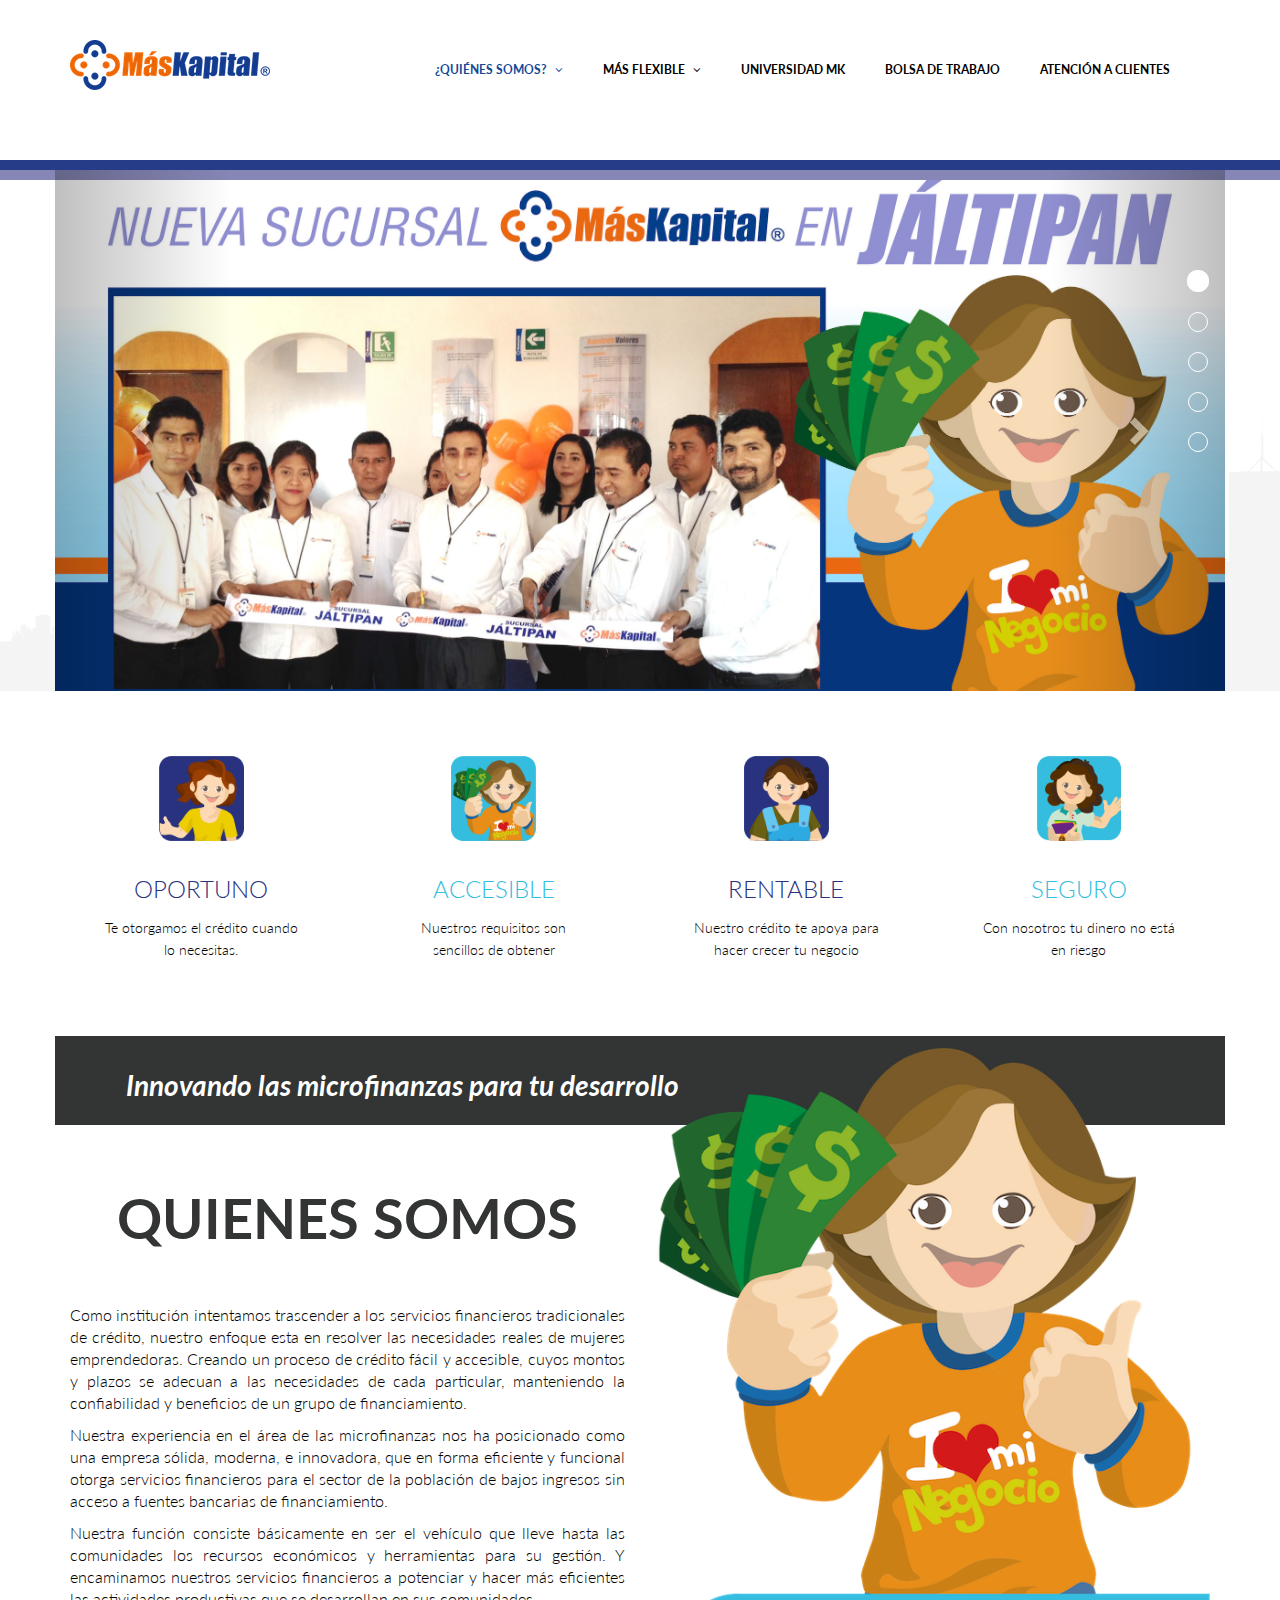
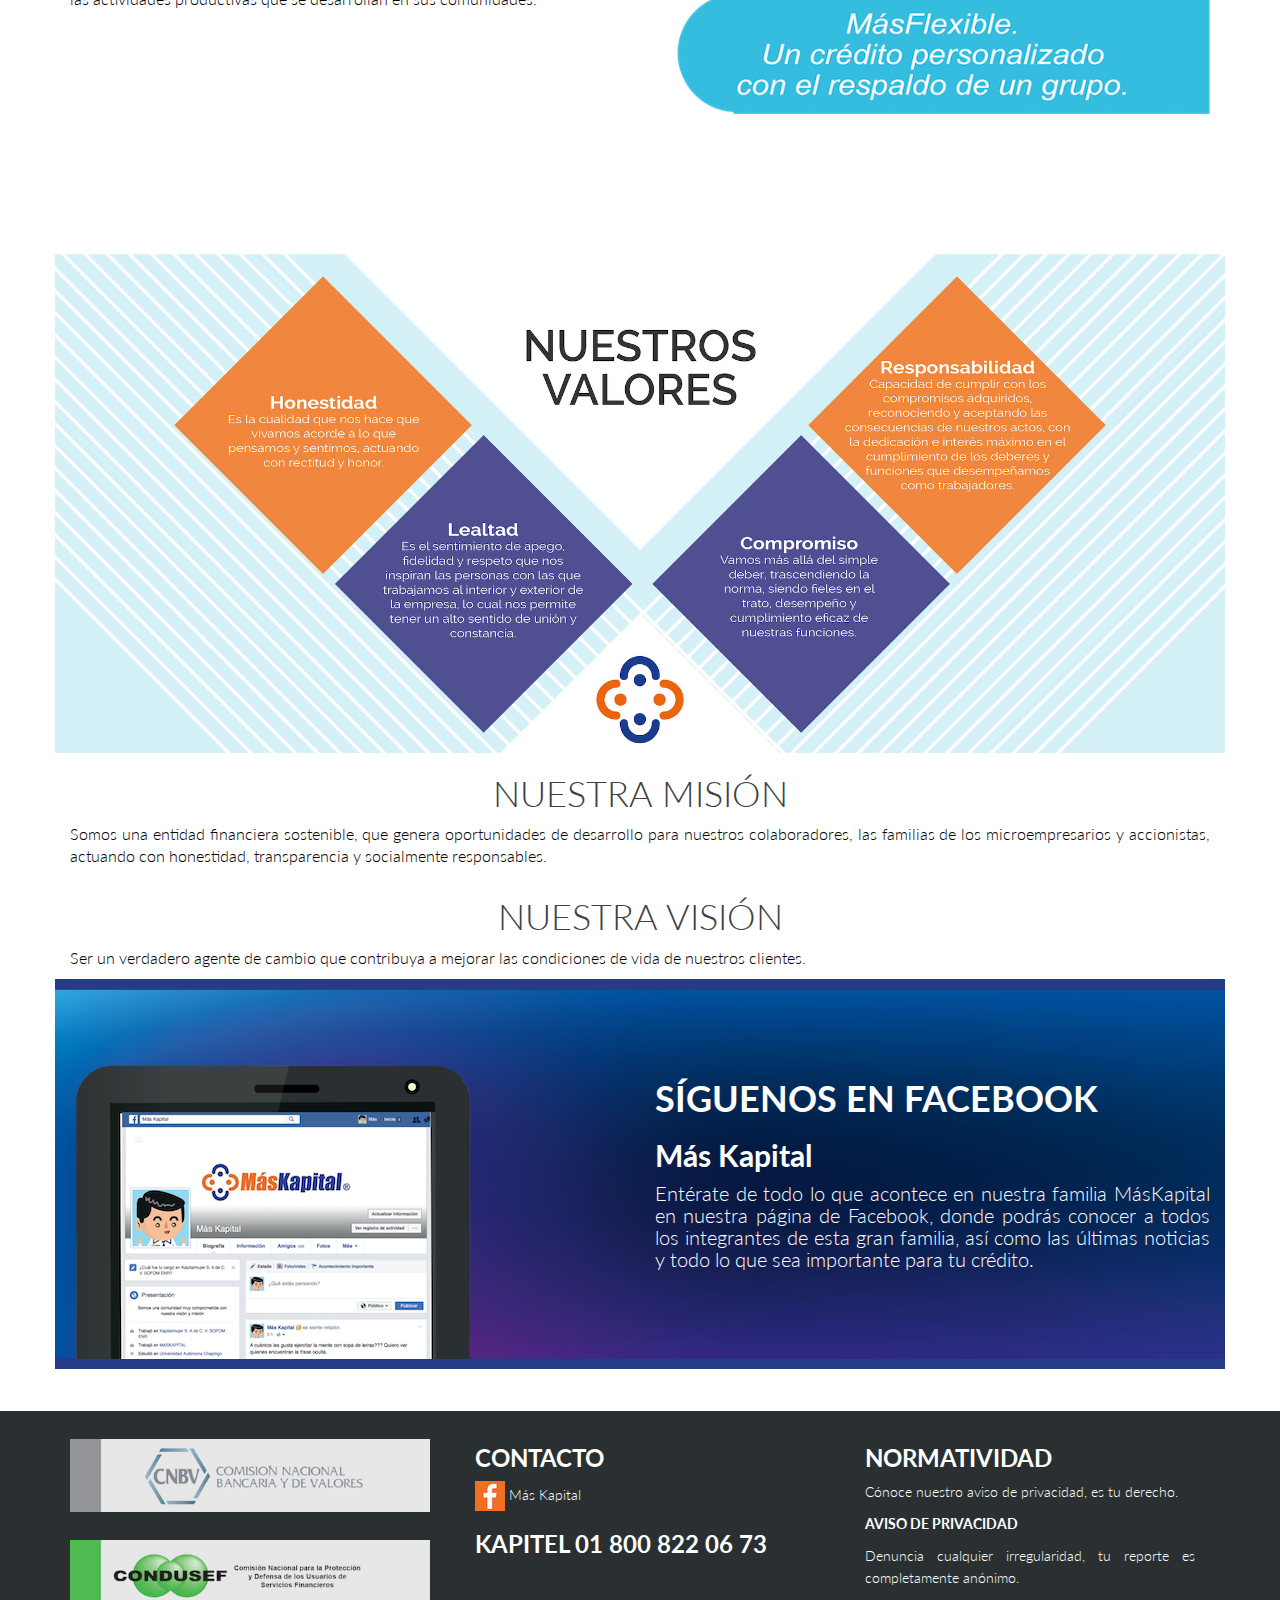
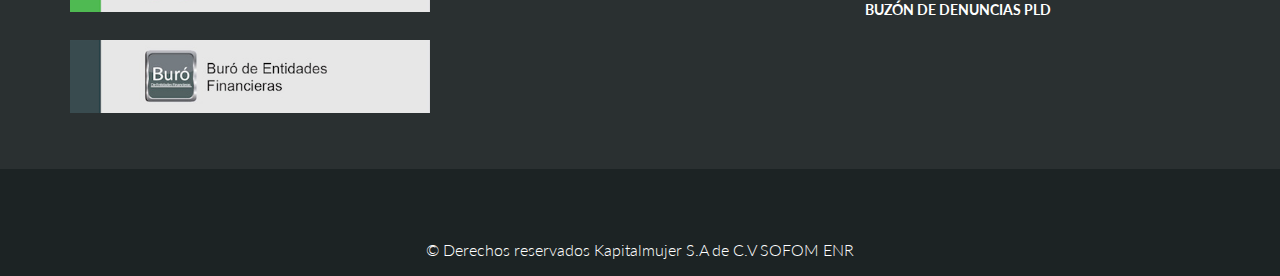
==== commit 7eb248aa: "modificación 24_05_2017" ====
--- a/index.html
+++ b/index.html
@@ -12,7 +12,6 @@
     <link href="css/lightbox.css" rel="stylesheet"> 
 	<link href="css/main.css" rel="stylesheet">
 	<link href="css/responsive.css" rel="stylesheet">
-    <script src="http://code.jquery.com/jquery-1.10.2.min.js"></script>
 
     <!--[if lt IE 9]>
 	    <script src="js/html5shiv.js"></script>
@@ -24,32 +23,34 @@
     <link rel="apple-touch-icon-precomposed" sizes="72x72" href="images/ico/apple-touch-icon-72-precomposed.png">
     <link rel="apple-touch-icon-precomposed" href="images/ico/apple-touch-icon-57-precomposed.png">
     <script src='https://www.google.com/recaptcha/api.js?hl=es'></script>
-    
-<script>
-    $(document).ready(function() {
-        $('#menu_oculto').hide(0);
-        $(window).scroll(function(){
-            var windowHeight = $(window).scrollTop();
-            var contenido2 = $("#services").offset();
-            contenido2 = contenido2.top;
-            if(windowHeight >= contenido2  ){
-                $('#menu_oculto').fadeIn(500);
-            }else{
-				$('#menu_oculto').fadeOut(500);
-            }
+
+    <script src="http://code.jquery.com/jquery-1.10.2.min.js"></script>
+
+    <script>
+        $(document).ready(function() {
+            $('#menu_oculto').hide(0);
+            $(window).scroll(function(){
+                var windowHeight = $(window).scrollTop();
+                var contenido2 = $("#services").offset();
+                contenido2 = contenido2.top;
+                if(windowHeight >= contenido2  ){
+                    $('#menu_oculto').fadeIn(500);
+                }else{
+    				$('#menu_oculto').fadeOut(500);
+                }
+            });
         });
-    });
-</script>
-<style>
-	#menu_oculto{
-        z-index: 1;
-		margin: 0 auto;
-		top: 10px;
-		position: fixed;
-		width: 100%;
-		padding: 30px 10px 30px 10px;
-	}
-</style>
+    </script>
+    <style>
+    	#menu_oculto{
+            z-index: 1;
+    		margin: 0 auto;
+    		top: 10px;
+    		position: fixed;
+    		width: 100%;
+    		padding: 30px 10px 30px 10px;
+    	}
+    </style>
 
     
 </head><!--/head-->
@@ -87,45 +88,24 @@
                 </div>
                 <div class="collapse navbar-collapse" style="margin-top:10px;">
                     <ul class="nav navbar-nav navbar-right">
-                        <li class="active"><a href="index.html"><b>¿QUIÉNES SOMOS?</b></a></li>
-                        <li><a href="mas_flexible.html"><b>MÁS FLEXIBLE</b></a></li>
+                        <li class="active"><a href="index.html">
+                            <b>¿QUIÉNES SOMOS? <i class="fa fa-angle-down"></i></b></a>
+                            <ul role="menu" class="sub-menu">
+                                <li><a href="#mision-vision">MISIÓN Y VISIÓN</a></li>
+                                <li><a href="normatividad.html">NORMATIVIDAD</a></li>
+                                <li><a href="sucursales.html">SUCURSALES</a></li>
+                            </ul>
+                        </li>
+                        <li><a href="mas_flexible.html">
+                            <b>MÁS FLEXIBLE <i class="fa fa-angle-down"></i></b></a>
+                            <ul role="menu" class="sub-menu">
+                                <li><a href="mas_flexible.html#caracteristicas">MÁSPUNTOS</a></li>
+                                <li><a href="mas_flexible.html#donde-pagar">¿DÓNDE PAGAR?</a></li>
+                            </ul>
+                        </li>
                         <li><a href="universidad_mk.html"><b>UNIVERSIDAD MK</b></a></li>
                         <li><a href="bolsa_trabajo.html"><b>BOLSA DE TRABAJO</b></a></li>
-                        <li><a href="atencion_clientes.html"><b>ATENCIÓN A CLIENTES</b></a></li>
-                        <li><a href="normatividad.html"><b>NORMATIVIDAD</b></a></li>
-                        <!--<li class="dropdown"><a href="#">MÁS FLEXIBLES <i class="fa fa-angle-down"></i></a>
-                            <ul role="menu" class="sub-menu">
-                                <li><a href="aboutus.html">About</a></li>
-                                <li><a href="aboutus2.html">About 2</a></li>
-                                <li><a href="service.html">Services</a></li>
-                                <li><a href="pricing.html">Pricing</a></li>
-                                <li><a href="contact.html">Contact us</a></li>
-                                <li><a href="contact2.html">Contact us 2</a></li>
-                                <li><a href="404.html">404 error</a></li>
-                                <li><a href="coming-soon.html">Coming Soon</a></li>
-                            </ul>
-                        </li>-->                   
-                        <!--15_05_2017 <li class="dropdown"><a href="blog.html">UNIVERSIDAD MK <i class="fa fa-angle-down"></i></a>
-                            <ul role="menu" class="sub-menu">
-                                <li><a href="blog.html">Blog Default</a></li>
-                                <li><a href="blogtwo.html">Timeline Blog</a></li>
-                                <li><a href="blogone.html">2 Columns + Right Sidebar</a></li>
-                                <li><a href="blogthree.html">1 Column + Left Sidebar</a></li>
-                                <li><a href="blogfour.html">Blog Masonary</a></li>
-                                <li><a href="blogdetails.html">Blog Details</a></li>
-                            </ul>
-                        </li>
-                        <li class="dropdown"><a href="portfolio.html">BOLSA DE TRABAJO <i class="fa fa-angle-down"></i></a>
-                            <ul role="menu" class="sub-menu">
-                                <li><a href="portfolio.html">Portfolio Default</a></li>
-                                <li><a href="portfoliofour.html">Isotope 3 Columns + Right Sidebar</a></li>
-                                <li><a href="portfolioone.html">3 Columns + Right Sidebar</a></li>
-                                <li><a href="portfoliotwo.html">3 Columns + Left Sidebar</a></li>
-                                <li><a href="portfoliothree.html">2 Columns</a></li>
-                                <li><a href="portfolio-details.html">Portfolio Details</a></li>
-                            </ul>
-                        </li>                         
-                        <li><a href="shortcodes.html ">ATENCIÓN A CLIENTES</a></li> 15_05_2017 -->               
+                        <li><a href="atencion_clientes.html"><b>ATENCIÓN A CLIENTES</b></a></li>             
                     </ul>
                 </div>
                 <!--<div class="search" style="margin-top:10px;">
@@ -147,7 +127,7 @@
     <section id="home-slider">
 
 
-        <div class="container-fluid">
+        <div class="container">
             <div class="row">
         
                 <div style="padding:0px;">
@@ -211,25 +191,39 @@
     
 
 
- <div id="menu_oculto">
-    
+     <div id="menu_oculto">
         <div id="div_lateral">
-        <div class="barra_lateral">
-            <a href="index.html"><img src="img/logos/ico_maskapital.png" alt=""></a>
-        </div>
-        <div class="barra_lateral">
-            <a href="universidad_mk.html"><img src="img/logos/ico_universidad.png" alt=""></a>
-        </div>
-        <div class="barra_lateral">
-            <a href="mas_flexible.html"><img src="img/logos/ico_masflexible.png" alt=""></a>
-        </div>
-        <div class="barra_lateral">
-            <a href=""><img src="img/logos/ico_maspuntos.png" alt=""></a>
-        </div>
-        <div class="barra_lateral">
-            <a href="sucursales.html"><img src="img/logos/ico_localizacion.png" alt=""></a>
-        </div>
-    </div>
+            <div class="barra_lateral_1" onmouseover="aparecer();" onmouseout="desaparecer()">
+                <div class="barra_lateral_2" style="right:0px;display:none">
+                    <a style="color:#ffffff;" href="index.html"><b>¿QUIÉNES SOMOS?</b></a>
+                </div>
+                <a href="index.html"><img src="img/logos/ico_maskapital.png" alt=""></a>
+            </div>
+            <div class="barra_lateral_1" onmouseover="aparecer();" onmouseout="desaparecer()">
+                <div class="barra_lateral_2" style="right:0px;display:none">
+                    <a style="color:#ffffff;" href="index.html"><b>UNIVERSIDAD MK</b></a>
+                </div>
+                <a href="universidad_mk.html"><img src="img/logos/ico_universidad.png" alt=""></a>
+            </div>
+            <div class="barra_lateral_1" onmouseover="aparecer();" onmouseout="desaparecer()">
+                <div class="barra_lateral_2" style="padding-left:49px;display:none">
+                    <a style="color:#ffffff;" href="index.html"><b>MÁSFLEXIBLE</b></a>
+                </div>
+                <a href="mas_flexible.html"><img src="img/logos/ico_masflexible.png" alt=""></a>
+            </div>
+            <div class="barra_lateral_1" onmouseover="aparecer();" onmouseout="desaparecer()">
+                <div class="barra_lateral_2" style="padding-left:53px;display:none">
+                    <a style="color:#ffffff;" href="index.html"><b>MÁSPUNTOS</b></a>
+                </div>
+                <a href=""><img src="img/logos/ico_maspuntos.png" alt=""></a>
+            </div>
+            <div class="barra_lateral_1" onmouseover="aparecer();" onmouseout="desaparecer()">
+                <div class="barra_lateral_2" style="padding-left:53px;display:none">
+                    <a style="color:#ffffff;" href="index.html"><b>SUCURSALES</b></a>
+                </div>
+                <a href="sucursales.html"><img src="img/logos/ico_localizacion.png" alt=""></a>
+            </div>
+        </div>
     </div>	
     <!--/#home-slider-->
 
@@ -278,26 +272,38 @@
     </section>
     <!--/#services-->
 
-    <section id="action" class="responsive" style="background-color:#323534">
-        <div class="vertical-center">
-             <div class="container-fluid">
+    <!--23_05_2017<section id="action" class="responsive">
+        <div class="">
+             <div class="container" style="background-color:#323534">
                 <div class="row">
-                    <div class="col-md-8">
+                    <div class="col-md-12">
                         <h1 class="hidden-sm hidden-xs" style="padding-left:2em;color:#ffffff;font-size:34px;"><i><b>Innovando las microfinanzas para tu desarrollo</b></i></h1>
                         <h1 class="visible-xs visible-sm" style="padding-left:2em;color:#ffffff;font-size:26px;"><i><b>Innovando las microfinanzas para tu desarrollo</b></i></h1>                        
                     </div>
                 </div>
             </div>
         </div>
+   </section>-->
+
+   <section>
+       <div class="container" style="background-color:#323534;padding-top:1em;padding-bottom:1em">
+           <div class="row">
+               <div class="col-md-12">
+                   <h2 class="visible-lg" style="padding-left:2em;color:#ffffff;font-size:28px;"><i><b>Innovando las microfinanzas para tu desarrollo</b></i></h2>
+                   <p class="visible-md" style="padding-left:1em;color:#ffffff;font-size:24px;"><i><b>Innovando las microfinanzas para tu desarrollo</b></i></p>
+                   <p class="visible-sm visible-xs" style="color:#ffffff;font-size:18px;"><i><b>Innovando las microfinanzas para tu desarrollo</b></i></p>
+               </div>
+           </div>
+       </div>
    </section>
     <!--/#action-->
 
     <!-- QUIENES SOMOS -->
     <section id="features">
-        <div class="container" >
+        <div class="container">
             <div class="row">
                     <!-- 15_05_2017 <div class="col-sm-6 col-md-offset-1 fadeInLeft text-center" style="padding-left:20em;margin-top:3em;"> -->
-                    <div class="col-sm-6 col-xs-6  fadeInLeft text-center" style="margin-top:3em;">
+                    <div class="col-md-6 col-xs-6  fadeInLeft text-center" style="margin-top:3em;">
                         <h1 style="color:#323534;font-size:4em;margin-bottom:1em;"><b>QUIENES SOMOS</b></h1>
                         <p style="font-size:16px;text-align:justify;">
                             Como institución intentamos trascender a los servicios financieros tradicionales de crédito, nuestro enfoque esta en resolver las necesidades reales de mujeres emprendedoras. Creando un proceso de crédito fácil y accesible, cuyos montos y plazos se adecuan a las necesidades de cada particular, manteniendo la confiabilidad y beneficios de un grupo de financiamiento. 
@@ -311,8 +317,8 @@
                     </div>
 
 
-                    <div class="col-sm-6 col-xs-6" style="position:absolute;right:-15px;">
-                        <img class="img-responsive" src="img/quienes_somos/quienes_somos.png" alt="" style="float:right;margin-top:-150px;">
+                    <div class="col-md-6 col-xs-6">
+                        <img class="img-responsive" src="img/quienes_somos/quienes_somos.png" alt="" style="float:right;margin-top:-100px;">
                     </div>
 
             </div>
@@ -320,12 +326,15 @@
     </section>
      <!--/#features-->
     <section style="margin-top:10em;">
-        <div class="clients text-center wow fadeInUp" data-wow-duration="500ms" data-wow-delay="300ms">
-            <p><img src="img/nuestros_valores/nuestros_valores.jpg" class="img-responsive" alt=""></p>
+        <div class="container" style="height:500px;background-image: url('img/nuestros_valores/nuestros_valores.jpg');background-size:cover;background-position:center;padding-top:5em;">
+            <div class="row">
+
+            </div>
         </div>
     </section>
-    <section id="clients">
-        <div class="container">
+
+    <section id="mision-vision">
+        <div class="container" >
             <div class="row">
                     <div class="col-sm-12">
                         <h1 class="title text-center">NUESTRA MISIÓN</h1>
@@ -347,15 +356,17 @@
 
 
 
-    <section style="background-image: url('img/index/banner_azul.png');background-size:cover; padding-top:5em;border-top: 10px solid #263c89; border-bottom: 10px solid #263c89">
-        <div class="container">
-            <div class="col-md-6">
-                <img src="img/index/tablet.png" alt="">
-            </div>
-            <div class="col-md-6" style="text-align:justify;color:#ffffff">
-                <h1 style="color:#ffffff"><b>SÍGUENOS EN FACEBOOK</b></h1>
-                <h2 style="color:#ffffff;font-size:30px;"><b>Más Kapital</b></h2>
-                <p style="font-size:20px;">Entérate de todo lo que acontece en nuestra familia MásKapital en nuestra página de Facebook, donde podrás conocer a todos los integrantes de esta gran familia, así como las últimas noticias y todo lo que sea importante para tu crédito.</p>
+    <section id="siguenos">
+        <div class="container" style="background-image: url('img/index/banner_azul.png');background-size:cover; padding-top:5em;border-top: 10px solid #263c89; border-bottom: 10px solid #263c89">
+            <div class="row">
+                <div class="col-md-6">
+                    <a href="https://www.facebook.com/mas.kapital"><img src="img/index/tablet.png" alt=""></a>
+                </div>
+                <div class="col-md-6" style="text-align:justify;color:#ffffff">
+                    <a href="https://www.facebook.com/mas.kapital"><h1><b>SÍGUENOS EN FACEBOOK</b></h1></a>
+                    <h2 style="color:#ffffff;font-size:30px;"><b>Más Kapital</b></h2>
+                    <p style="font-size:20px;">Entérate de todo lo que acontece en nuestra familia MásKapital en nuestra página de Facebook, donde podrás conocer a todos los integrantes de esta gran familia, así como las últimas noticias y todo lo que sea importante para tu crédito.</p>
+                </div>
             </div>
         </div>
     </section>
@@ -364,16 +375,22 @@
         <div class="container">
             <div class="row">
                 <div class="col-md-4 col-xs-6">
-                    <img class="img-responsive" style="padding-top:1em;padding-bottom:1em" src="img/index/logos/logo_cnbv.jpg" alt="">
-                    <img class="img-responsive" style="padding-top:1em;padding-bottom:1em" src="img/index/logos/logo_condusef.jpg" alt="">
-                    <img class="img-responsive" style="padding-top:1em;padding-bottom:1em" src="img/index/logos/logo_buro.jpg" alt="">
+                    <a href="https://www.gob.mx/cnbv" target="_new">
+                        <img class="img-responsive" style="padding-top:1em;padding-bottom:1em" src="img/index/logos/logo_cnbv.jpg" alt="">
+                    </a>
+                    <a href="http://www.gob.mx/condusef" target="_new">
+                        <img class="img-responsive" style="padding-top:1em;padding-bottom:1em" src="img/index/logos/logo_condusef.jpg" alt="">
+                    </a>
+                    <a href="http://www.buro.gob.mx" target="_new">
+                        <img class="img-responsive" style="padding-top:1em;padding-bottom:1em" src="img/index/logos/logo_buro.jpg" alt="">
+                    </a>
                 </div>
                 <div class="col-md-4 col-xs-6">
                     <div class="col-xs-12">
                         <h2 style="color: #FFFFFF"><b>CONTACTO</b></h2>    
                     </div>
                     <div class="col-xs-12">
-                        <a href="https://www.facebook.com/mas.kapital" target="_new"><img src="img/index/logos/facebook.jpg" alt=""> Más Kapital</a>
+                        <a class="link-hover" href="https://www.facebook.com/mas.kapital" target="_new"><img src="img/index/logos/facebook.jpg" alt=""> Más Kapital</a>
                     </div>
                     <div class="col-xs-12">
                         <h2 style="color: #FFFFFF"><b>KAPITEL 01 800 822 06 73</b></h2>
@@ -605,7 +622,35 @@
         </div>
     </div>
 
-
+    <script>
+        function aparecer(){
+            //document.getElementsByClassName('barra_lateral_2').style.display = 'inline';
+            /*var x = document.getElementsByClassName("barra_lateral_2");
+            x[0].style.display = "inline";
+            */
+            var elements = document.getElementsByClassName('barra_lateral_2');
+
+            for(var i = 0, length = elements.length; i < length; i++) {
+                elements[i].style.display = 'inline';
+                elements[i].style.transitionDelay = "2s";
+            }
+
+      
+        }
+        function desaparecer(){
+            //document.getElementsByClassName('barra_lateral_2').style.display = 'none';
+            /*var x = document.getElementsByClassName("barra_lateral_2");
+            x[0].style.display = "inline";
+            */
+            var elements = document.getElementsByClassName('barra_lateral_2');
+            for(var i = 0, length = elements.length; i < length; i++) {
+                elements[i].style.display = 'none';
+                elements[i].style.transitionDelay = "2s";
+            }
+        }
+
+
+    </script>
     <script type="text/javascript" src="js/jquery.js"></script>
     <script type="text/javascript" src="js/bootstrap.min.js"></script>
     <script type="text/javascript" src="js/lightbox.min.js"></script>
--- a/css/main.css
+++ b/css/main.css
@@ -99,7 +99,7 @@
     div.scroll {
         height: 500px;
         overflow-x:hidden; 
-        overflow-y:scroll;"
+        overflow-y:scroll;
 
     }
     #talento{
@@ -153,10 +153,23 @@
       right:0px;
       background: #263c89;
     }
-    .barra_lateral{
+    #div_lateral_2{
+      color:#ffffff;
+      z-index: 1;
+      display: block; 
+      position: fixed; 
+      top: 200px;
+      right:60px;
+      background: #b0b0d1;
+    }
+    .barra_lateral_1{
       padding: 1em;
     }
-    .barra_lateral:hover{
+    .barra_lateral_2{
+      color:#ffffff;
+      padding: 23px;
+    }
+    .barra_lateral_1:hover{
       background: #f58947;
       transition: .2s;
     }
@@ -174,8 +187,17 @@
       position: static;
    
     }
-
-
+    #siguenos h1{
+      color:#ffffff;
+    }
+    #siguenos h1:hover{
+      color:#f58947;
+      transition: .3s;
+    }
+    .link-hover:hover{
+      border-bottom: 2px solid #f58947;
+      transition: .2s;
+    }
     .divs{
       background-color: #b0b0d1;
       height: 300px;
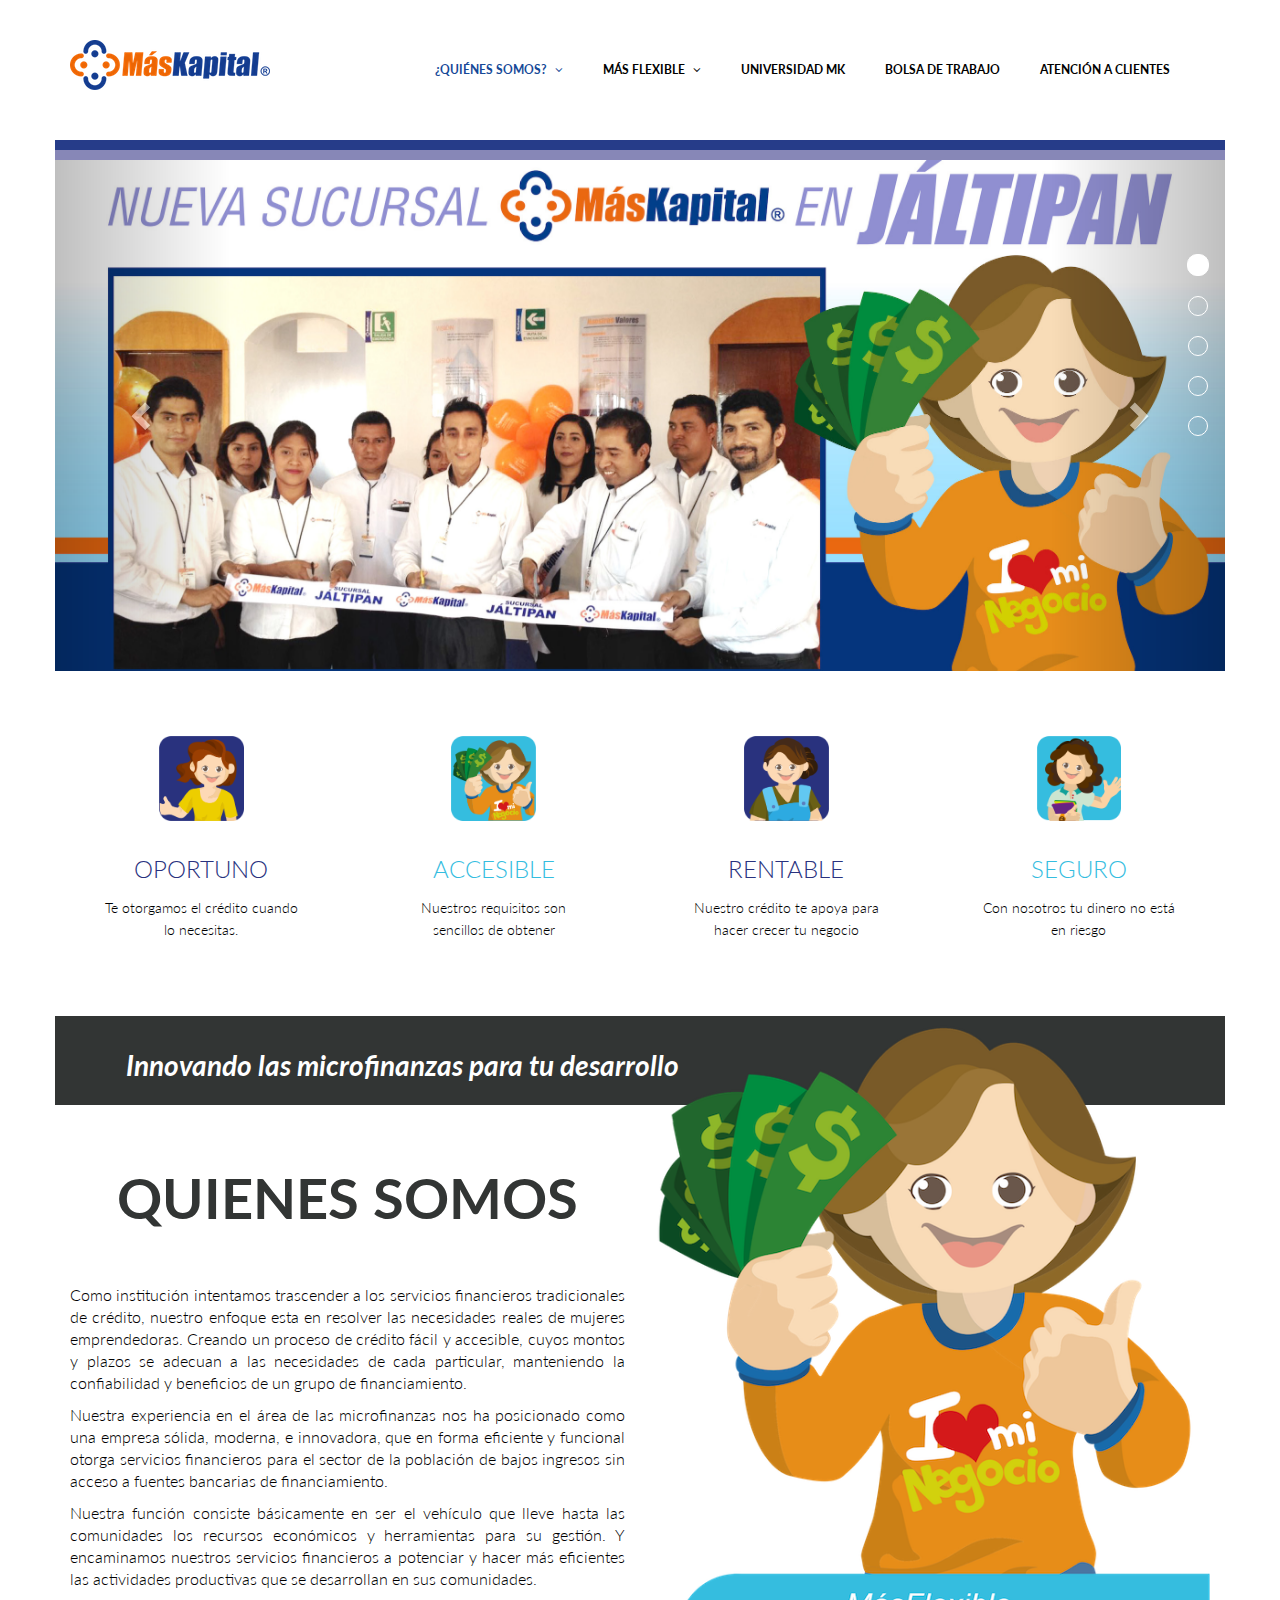
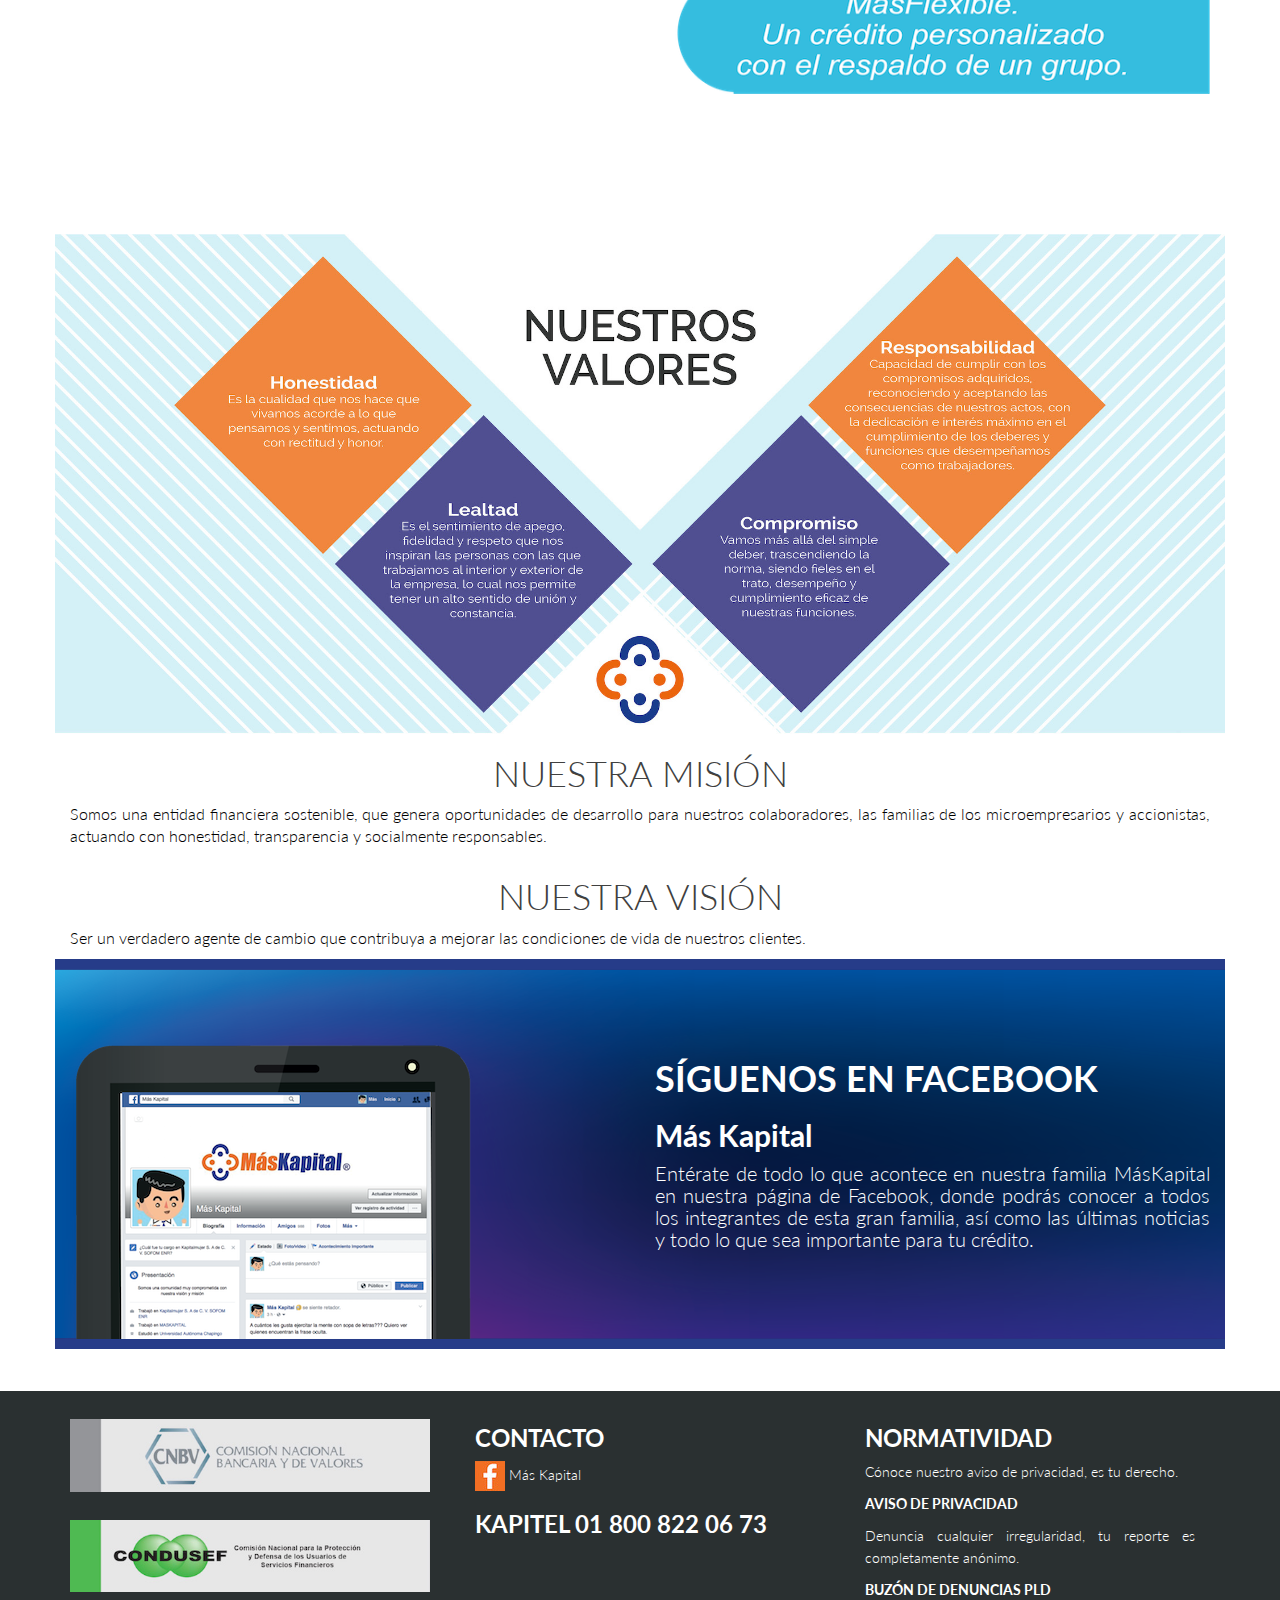
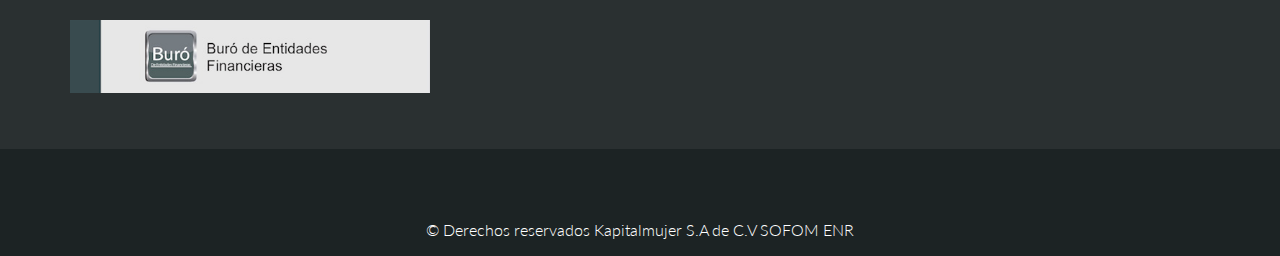
==== commit feb254f1: "Modificación css" ====
--- a/index.html
+++ b/index.html
@@ -55,23 +55,8 @@
     
 </head><!--/head-->
 <body>
-	<header id="header" style="border-bottom:10px solid #263c89;">      
-        <!--<div class="container">
-            <div class="row">
-                <div class="col-sm-12 overflow">
-                   <div class="social-icons pull-right">
-                        <ul class="nav nav-pills">
-                            <li><a href=""><i class="fa fa-facebook"></i></a></li>
-                            <li><a href=""><i class="fa fa-twitter"></i></a></li>
-                            <li><a href=""><i class="fa fa-google-plus"></i></a></li>
-                            <li><a href=""><i class="fa fa-dribbble"></i></a></li>
-                            <li><a href=""><i class="fa fa-linkedin"></i></a></li>
-                        </ul>
-                    </div> 
-                </div>
-             </div>
-        </div>-->
-        <div class="navbar navbar-inverse" role="banner">
+	<header id="header">
+        <div class="navbar navbar-inverse" role="banner" style="margin-bottom:-20px;">
             <div class="container">
                 <div class="navbar-header">
                     <button type="button" class="navbar-toggle" data-toggle="collapse" data-target=".navbar-collapse">
@@ -82,7 +67,7 @@
                     </button>
 
                     <a class="navbar-brand" href="index.html" style="margin-top:10px;">
-                    	<h1><img src="img/logos/logo_mas_kapital.png" alt="logo"></h1>
+                    	<img class="img-responsive" src="img/logos/logo_mas_kapital.png" alt="logo">
                     </a>
                     
                 </div>
@@ -108,25 +93,19 @@
                         <li><a href="atencion_clientes.html"><b>ATENCIÓN A CLIENTES</b></a></li>             
                     </ul>
                 </div>
-                <!--<div class="search" style="margin-top:10px;">
-                    <form role="form">
-                        <i class="fa fa-search"></i>
-                        <div class="field-toggle">
-                            <input type="text" class="search-form" autocomplete="off" placeholder="Search">
-                        </div>
-                    </form>
-                </div>-->
+
             </div>
         </div>
     </header>
-    <div class="col-md-12" style='border-top: 10px solid #8787b7;'>
-      
+    <div class="container">
+        <div class="row">
+            <div class="col-md-12" style='border-top:10px solid #263c89;border-bottom: 10px solid #8787b7;'>
+            </div>
+        </div>
     </div>
     <!--/#header-->
 
     <section id="home-slider">
-
-
         <div class="container">
             <div class="row">
         
@@ -171,25 +150,10 @@
                         </a>
                     </div>                  
                 </div>
-
-                <!--<div class="main-slider">
-                    <div class="slide-text">
-                        <h1>We Are Creative Nerds</h1>
-                        <p>Boudin doner frankfurter pig. Cow shank bresaola pork loin tri-tip tongue venison pork belly meatloaf short loin landjaeger biltong beef ribs shankle chicken andouille.</p>
-                        <a href="#" class="btn btn-common">SIGN UP</a>
-                    </div>
-                    <img src="images/home/slider/hill.png" class="slider-hill" alt="slider image">
-                    <img src="images/home/slider/house.png" class="slider-house" alt="slider image">
-                    <img src="images/home/slider/sun.png" class="slider-sun" alt="slider image">
-                    <img src="images/home/slider/birds1.png" class="slider-birds1" alt="slider image">
-                    <img src="images/home/slider/birds2.png" class="slider-birds2" alt="slider image">
-                </div>-->
             </div>
         </div>
         <div class="preloader"><i class="fa fa-sun-o fa-spin"></i></div>
     </section>
-    
-
 
      <div id="menu_oculto">
         <div id="div_lateral">
--- a/css/main.css
+++ b/css/main.css
@@ -125,7 +125,7 @@
       background-image: url(../img/universidad_mk/banner_descripcion.jpg);
       background-color: #fbfafa;
       background-size: cover;
-      height: 700px;
+
       position: static;
       width: 100%;
     }
@@ -177,7 +177,7 @@
       margin-top: 4em;
     }
     #beneficios_masflexible p{
-      font-size: 18px;
+      font-size: 16px;
     }
     #ayuda{
       background-image: url(../img/atencion_clientes/banner_atencion.png);
@@ -201,7 +201,7 @@
     .divs{
       background-color: #b0b0d1;
       height: 300px;
-      padding: 4em 3em 0em 3em;
+      padding: 2em 3em 0em 3em;
       text-align: center;
       color: #FFFFFF;
       transition: .5s;
@@ -235,9 +235,7 @@
       width: 490px;
       transition: .5s;
     }
-    .a-normatividad:active{
-      background: red;
-    }
+
     .otra_prueba{
       background: blue;
       width: 300px;
@@ -879,7 +877,7 @@
 *******Home Page******
 **************************/
 #home-slider {
-  background: url(../images/home/slider-bg.png) 0 100% repeat-x;
+  background: #ffffff;
   position: relative;
 }
 
